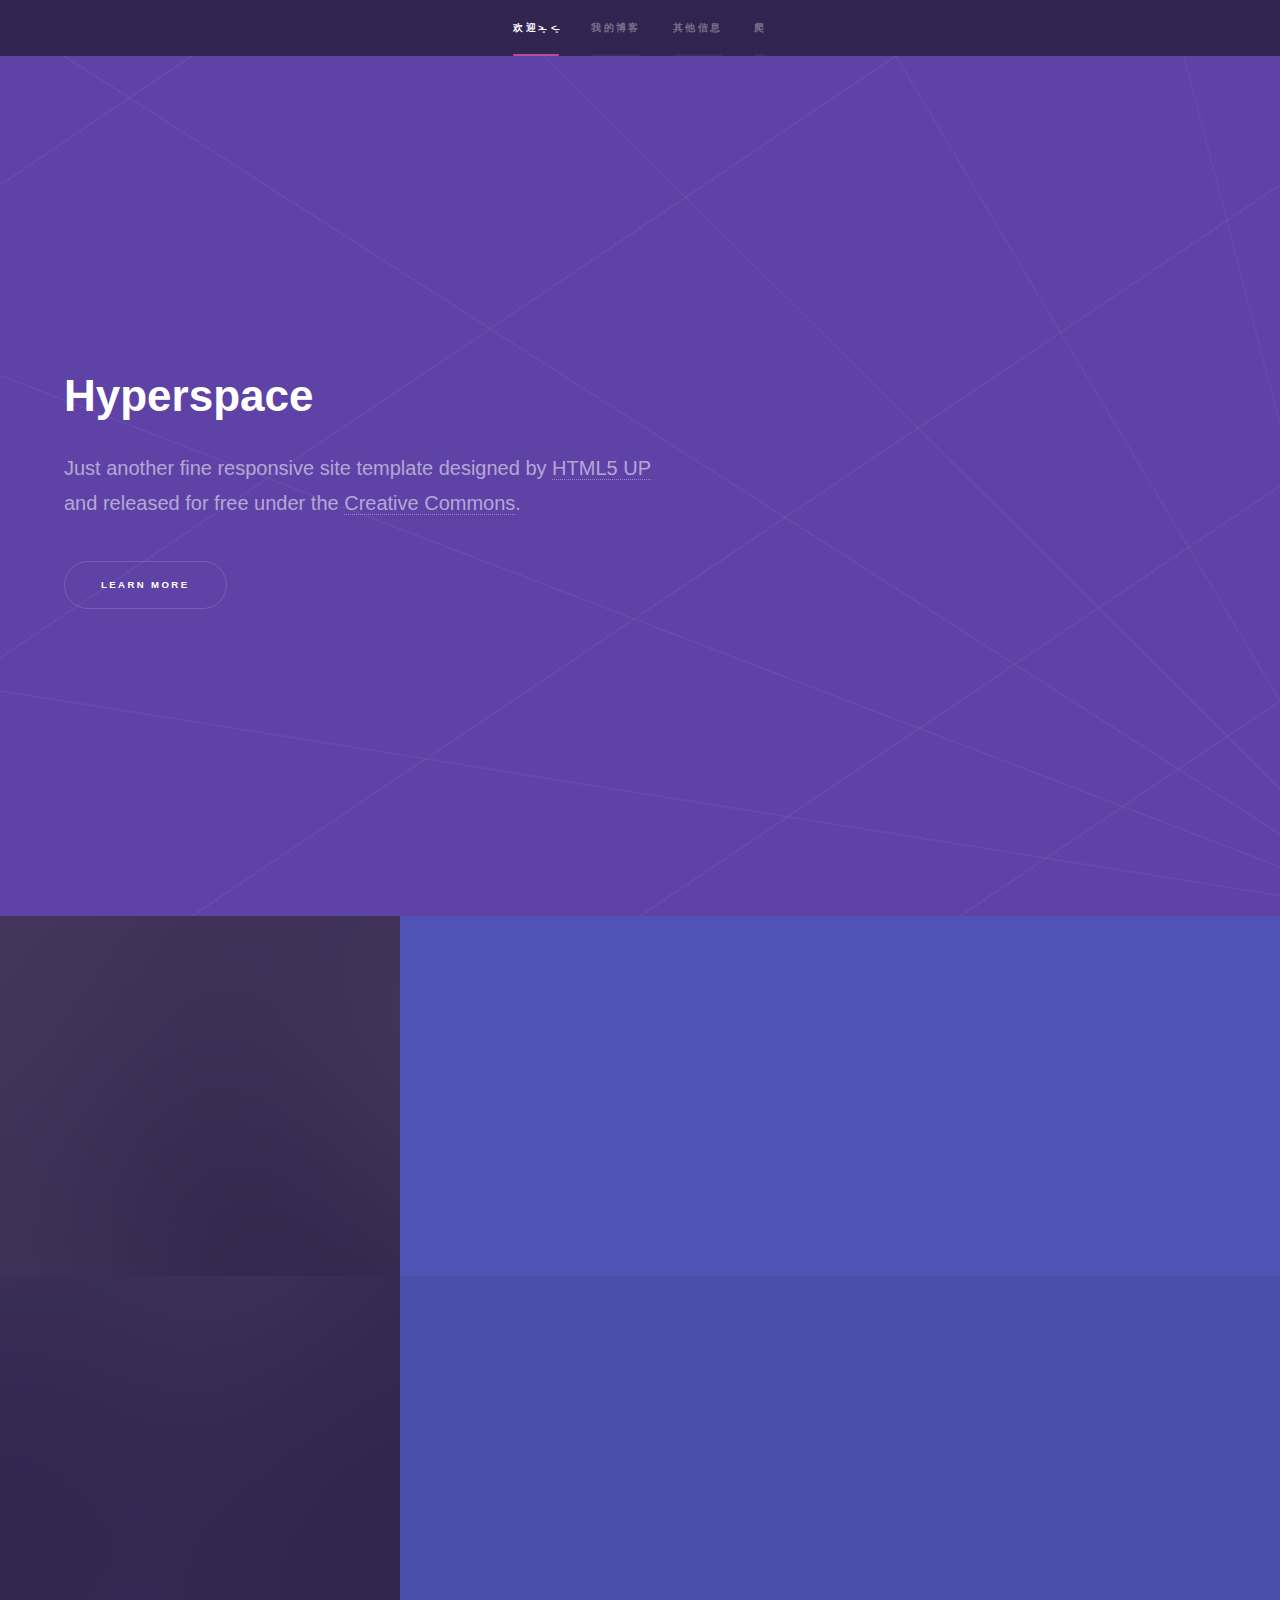
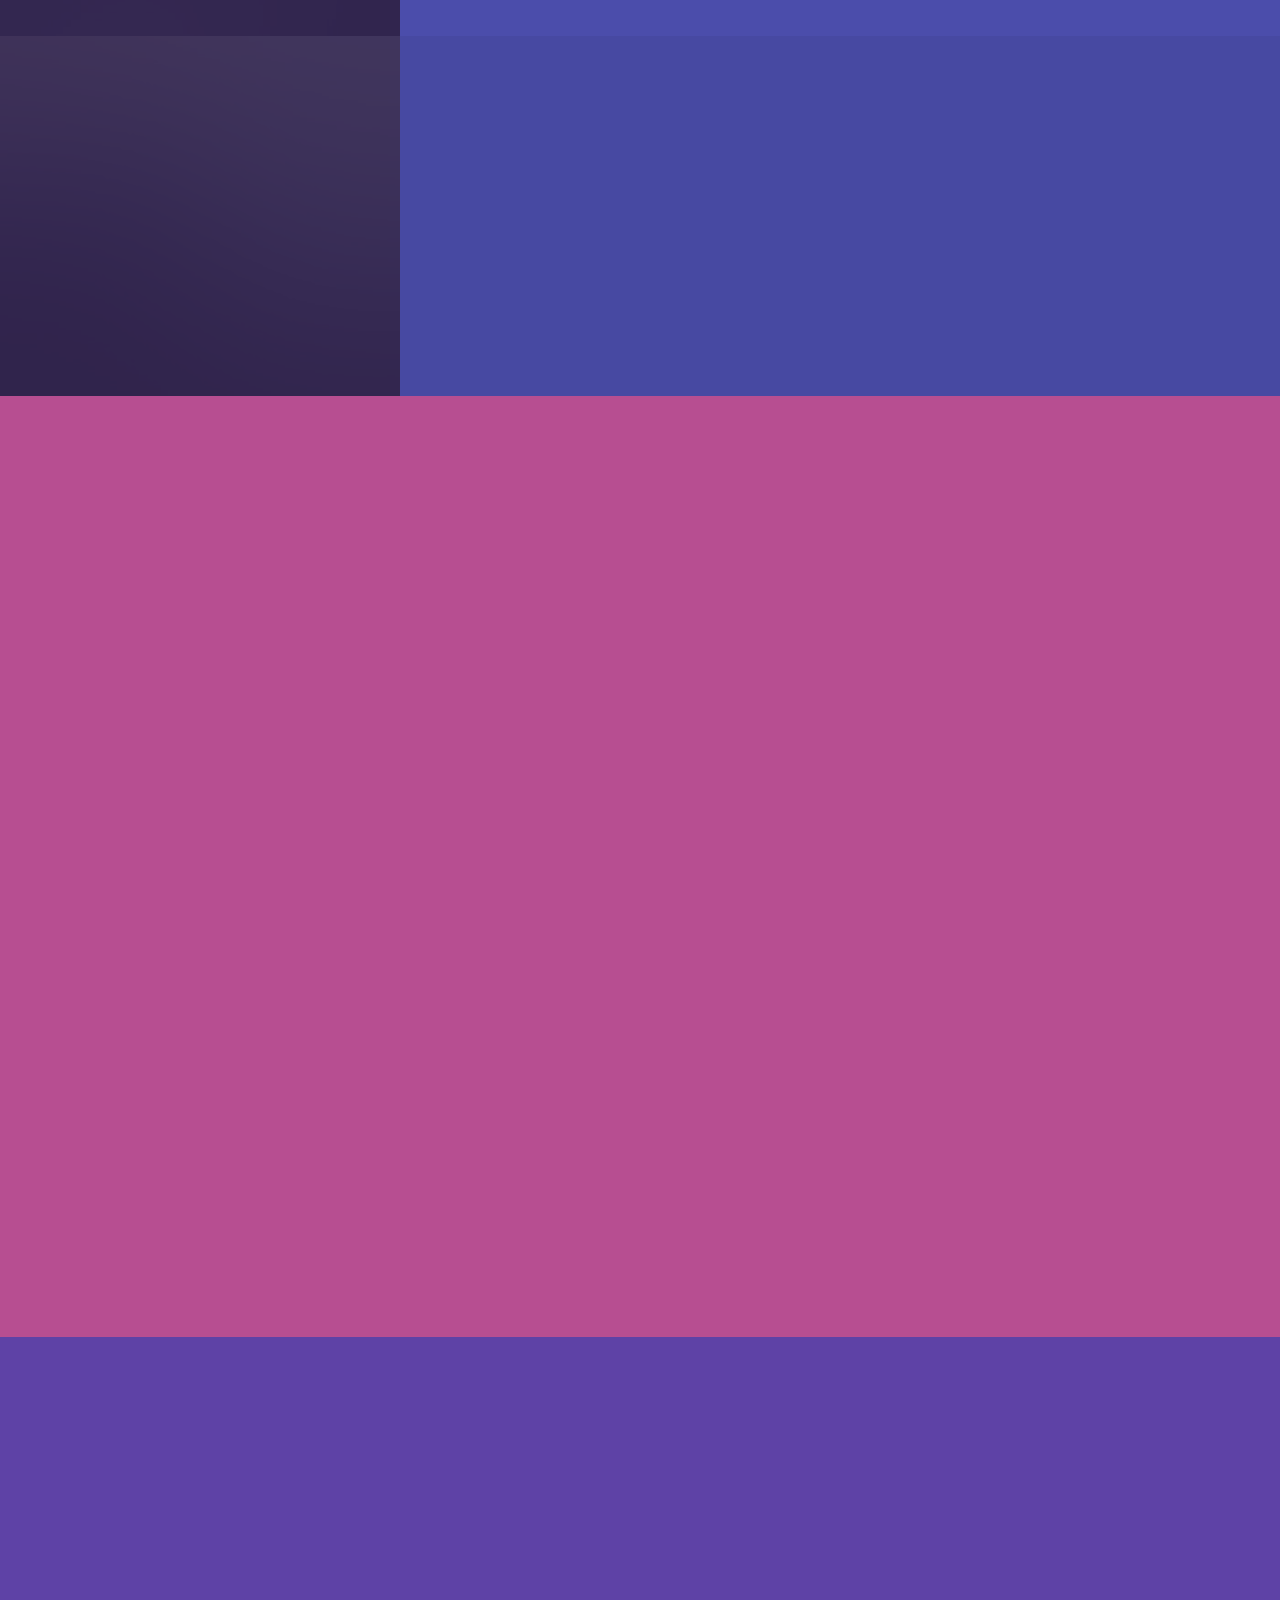
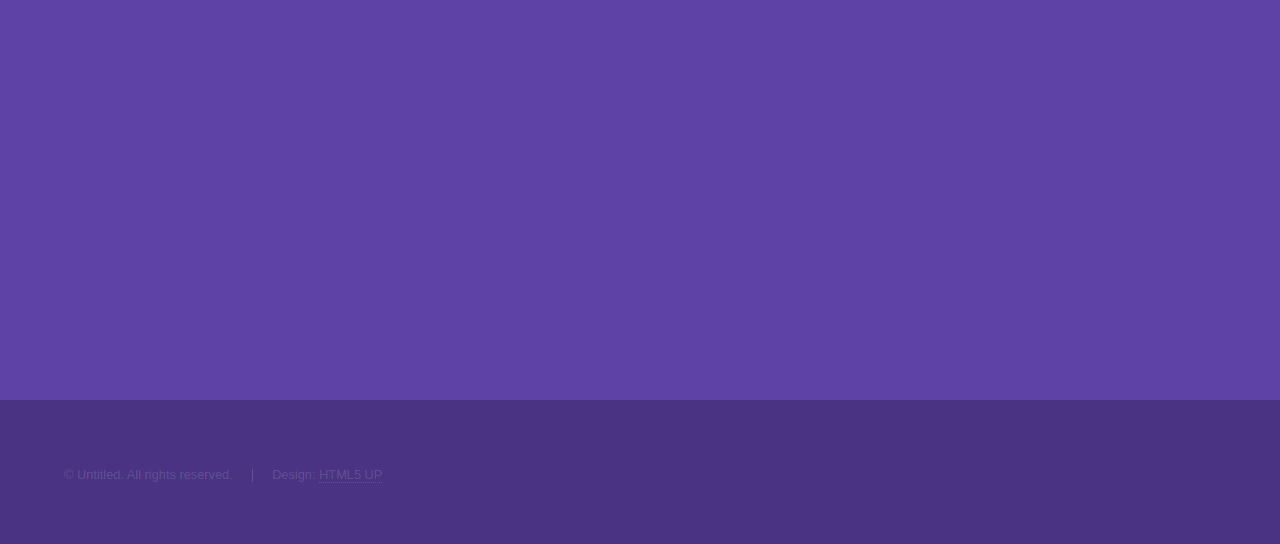
==== index.html @ 7cae716a "Update index.html" ====
<!DOCTYPE HTML>
<!--
	Hyperspace by HTML5 UP
	html5up.net | @ajlkn
	Free for personal and commercial use under the CCA 3.0 license (html5up.net/license)
-->
<html>
	<head>
		<title>Hyperspace by HTML5 UP</title>
		<meta charset="utf-8" />
		<meta name="viewport" content="width=device-width, initial-scale=1, user-scalable=no" />
		<link rel="stylesheet" href="assets/css/main.css" />
		<noscript><link rel="stylesheet" href="assets/css/noscript.css" /></noscript>
	</head>
	<body class="is-preload">

		<!-- Sidebar -->
			<section id="sidebar">
				<div class="inner">
					<nav>
						<ul>
							<li><a href="#intro">欢迎˃̶͈ ˂̶͈ </a></li>
							<li><a href="#one">我的博客</a></li>
							<li><a href="#two">其他信息</a></li>
							<li><a href="#three">爬</a></li>
						</ul>
					</nav>
				</div>
			</section>

		<!-- Wrapper -->
			<div id="wrapper">

				<!-- Intro -->
					<section id="intro" class="wrapper style1 fullscreen fade-up">
						<div class="inner">
							<h1>Hyperspace</h1>
							<p>Just another fine responsive site template designed by <a href="http://html5up.net">HTML5 UP</a><br />
							and released for free under the <a href="http://html5up.net/license">Creative Commons</a>.</p>
							<ul class="actions">
								<li><a href="#one" class="button scrolly">Learn more</a></li>
							</ul>
						</div>
					</section>

				<!-- One -->
					<section id="one" class="wrapper style2 spotlights">
						<section>
							<a href="#" class="image"><img src="images/pic01.jpg" alt="" data-position="center center" /></a>
							<div class="content">
								<div class="inner">
									<h2>Sed ipsum dolor</h2>
									<p>Phasellus convallis elit id ullamcorper pulvinar. Duis aliquam turpis mauris, eu ultricies erat malesuada quis. Aliquam dapibus.</p>
									<ul class="actions">
										<li><a href="generic.html" class="button">Learn more</a></li>
									</ul>
								</div>
							</div>
						</section>
						<section>
							<a href="#" class="image"><img src="images/pic02.jpg" alt="" data-position="top center" /></a>
							<div class="content">
								<div class="inner">
									<h2>Feugiat consequat</h2>
									<p>Phasellus convallis elit id ullamcorper pulvinar. Duis aliquam turpis mauris, eu ultricies erat malesuada quis. Aliquam dapibus.</p>
									<ul class="actions">
										<li><a href="generic.html" class="button">Learn more</a></li>
									</ul>
								</div>
							</div>
						</section>
						<section>
							<a href="#" class="image"><img src="images/pic03.jpg" alt="" data-position="25% 25%" /></a>
							<div class="content">
								<div class="inner">
									<h2>Ultricies aliquam</h2>
									<p>Phasellus convallis elit id ullamcorper pulvinar. Duis aliquam turpis mauris, eu ultricies erat malesuada quis. Aliquam dapibus.</p>
									<ul class="actions">
										<li><a href="generic.html" class="button">Learn more</a></li>
									</ul>
								</div>
							</div>
						</section>
					</section>

				<!-- Two -->
					<section id="two" class="wrapper style3 fade-up">
						<div class="inner">
							<h2>What we do</h2>
							<p>Phasellus convallis elit id ullamcorper pulvinar. Duis aliquam turpis mauris, eu ultricies erat malesuada quis. Aliquam dapibus, lacus eget hendrerit bibendum, urna est aliquam sem, sit amet imperdiet est velit quis lorem.</p>
							<div class="features">
								<section>
									<span class="icon solid major fa-code"></span>
									<h3>Lorem ipsum amet</h3>
									<p>Phasellus convallis elit id ullam corper amet et pulvinar. Duis aliquam turpis mauris, sed ultricies erat dapibus.</p>
								</section>
								<section>
									<span class="icon solid major fa-lock"></span>
									<h3>Aliquam sed nullam</h3>
									<p>Phasellus convallis elit id ullam corper amet et pulvinar. Duis aliquam turpis mauris, sed ultricies erat dapibus.</p>
								</section>
								<section>
									<span class="icon solid major fa-cog"></span>
									<h3>Sed erat ullam corper</h3>
									<p>Phasellus convallis elit id ullam corper amet et pulvinar. Duis aliquam turpis mauris, sed ultricies erat dapibus.</p>
								</section>
								<section>
									<span class="icon solid major fa-desktop"></span>
									<h3>Veroeros quis lorem</h3>
									<p>Phasellus convallis elit id ullam corper amet et pulvinar. Duis aliquam turpis mauris, sed ultricies erat dapibus.</p>
								</section>
								<section>
									<span class="icon solid major fa-link"></span>
									<h3>Urna quis bibendum</h3>
									<p>Phasellus convallis elit id ullam corper amet et pulvinar. Duis aliquam turpis mauris, sed ultricies erat dapibus.</p>
								</section>
								<section>
									<span class="icon major fa-gem"></span>
									<h3>Aliquam urna dapibus</h3>
									<p>Phasellus convallis elit id ullam corper amet et pulvinar. Duis aliquam turpis mauris, sed ultricies erat dapibus.</p>
								</section>
							</div>
							<ul class="actions">
								<li><a href="generic.html" class="button">Learn more</a></li>
							</ul>
						</div>
					</section>

				<!-- Three -->
					<section id="three" class="wrapper style1 fade-up">
						<div class="inner">
							<h2>Get in touch</h2>
							<p>Phasellus convallis elit id ullamcorper pulvinar. Duis aliquam turpis mauris, eu ultricies erat malesuada quis. Aliquam dapibus, lacus eget hendrerit bibendum, urna est aliquam sem, sit amet imperdiet est velit quis lorem.</p>
							<div class="split style1">
								<section>
									<form method="post" action="#">
										<div class="fields">
											<div class="field half">
												<label for="name">Name</label>
												<input type="text" name="name" id="name" />
											</div>
											<div class="field half">
												<label for="email">Email</label>
												<input type="text" name="email" id="email" />
											</div>
											<div class="field">
												<label for="message">Message</label>
												<textarea name="message" id="message" rows="5"></textarea>
											</div>
										</div>
										<ul class="actions">
											<li><a href="" class="button submit">Send Message</a></li>
										</ul>
									</form>
								</section>
								<section>
									<ul class="contact">
										<li>
											<h3>Address</h3>
											<span>12345 Somewhere Road #654<br />
											Nashville, TN 00000-0000<br />
											USA</span>
										</li>
										<li>
											<h3>Email</h3>
											<a href="#">user@untitled.tld</a>
										</li>
										<li>
											<h3>Phone</h3>
											<span>(000) 000-0000</span>
										</li>
										<li>
											<h3>Social</h3>
											<ul class="icons">
												<li><a href="#" class="icon brands fa-twitter"><span class="label">Twitter</span></a></li>
												<li><a href="#" class="icon brands fa-facebook-f"><span class="label">Facebook</span></a></li>
												<li><a href="#" class="icon brands fa-github"><span class="label">GitHub</span></a></li>
												<li><a href="#" class="icon brands fa-instagram"><span class="label">Instagram</span></a></li>
												<li><a href="#" class="icon brands fa-linkedin-in"><span class="label">LinkedIn</span></a></li>
											</ul>
										</li>
									</ul>
								</section>
							</div>
						</div>
					</section>

			</div>

		<!-- Footer -->
			<footer id="footer" class="wrapper style1-alt">
				<div class="inner">
					<ul class="menu">
						<li>&copy; Untitled. All rights reserved.</li><li>Design: <a href="http://html5up.net">HTML5 UP</a></li>
					</ul>
				</div>
			</footer>

		<!-- Scripts -->
			<script src="assets/js/jquery.min.js"></script>
			<script src="assets/js/jquery.scrollex.min.js"></script>
			<script src="assets/js/jquery.scrolly.min.js"></script>
			<script src="assets/js/browser.min.js"></script>
			<script src="assets/js/breakpoints.min.js"></script>
			<script src="assets/js/util.js"></script>
			<script src="assets/js/main.js"></script>

	</body>
</html>
---- assets/css/main.css ----
@import url(fontawesome-all.min.css);

/*
	Hyperspace by HTML5 UP
	html5up.net | @ajlkn
	Free for personal and commercial use under the CCA 3.0 license (html5up.net/license)
*/

html, body, div, span, applet, object,
iframe, h1, h2, h3, h4, h5, h6, p, blockquote,
pre, a, abbr, acronym, address, big, cite,
code, del, dfn, em, img, ins, kbd, q, s, samp,
small, strike, strong, sub, sup, tt, var, b,
u, i, center, dl, dt, dd, ol, ul, li, fieldset,
form, label, legend, table, caption, tbody,
tfoot, thead, tr, th, td, article, aside,
canvas, details, embed, figure, figcaption,
footer, header, hgroup, menu, nav, output, ruby,
section, summary, time, mark, audio, video {
	margin: 0;
	padding: 0;
	border: 0;
	font-size: 100%;
	font: inherit;
	vertical-align: baseline;}

article, aside, details, figcaption, figure,
footer, header, hgroup, menu, nav, section {
	display: block;}

body {
	line-height: 1;
}

ol, ul {
	list-style: none;
}

blockquote, q {
	quotes: none;
}

	blockquote:before, blockquote:after, q:before, q:after {
		content: '';
		content: none;
	}

table {
	border-collapse: collapse;
	border-spacing: 0;
}

body {
	-webkit-text-size-adjust: none;
}

mark {
	background-color: transparent;
	color: inherit;
}

input::-moz-focus-inner {
	border: 0;
	padding: 0;
}

input, select, textarea {
	-moz-appearance: none;
	-webkit-appearance: none;
	-ms-appearance: none;
	appearance: none;
}

/* Basic */

	@-ms-viewport {
		width: device-width;
	}

	body {
		-ms-overflow-style: scrollbar;
	}

	@media screen and (max-width: 480px) {

		html, body {
			min-width: 320px;
		}

	}

	html {
		box-sizing: border-box;
	}

	*, *:before, *:after {
		box-sizing: inherit;
	}

	body {
		background: #312450;
	}

		body.is-preload *, body.is-preload *:before, body.is-preload *:after {
			-moz-animation: none !important;
			-webkit-animation: none !important;
			-ms-animation: none !important;
			animation: none !important;
			-moz-transition: none !important;
			-webkit-transition: none !important;
			-ms-transition: none !important;
			transition: none !important;
		}

/* Type */

	body, input, select, textarea {
		color: rgba(255, 255, 255, 0.55);
		font-family: Arial, Helvetica, sans-serif;
		font-size: 16.5pt;
		font-weight: normal;
		line-height: 1.75;
	}

		@media screen and (max-width: 1680px) {

			body, input, select, textarea {
				font-size: 13pt;
			}

		}

		@media screen and (max-width: 1280px) {

			body, input, select, textarea {
				font-size: 12pt;
			}

		}

		@media screen and (max-width: 360px) {

			body, input, select, textarea {
				font-size: 11pt;
			}

		}

	a {
		-moz-transition: color 0.2s ease, border-bottom-color 0.2s ease;
		-webkit-transition: color 0.2s ease, border-bottom-color 0.2s ease;
		-ms-transition: color 0.2s ease, border-bottom-color 0.2s ease;
		transition: color 0.2s ease, border-bottom-color 0.2s ease;
		border-bottom: dotted 1px rgba(255, 255, 255, 0.35);
		color: inherit;
		text-decoration: none;
	}

		a:hover {
			border-bottom-color: transparent;
			color: #ffffff;
		}

	strong, b {
		color: #ffffff;
		font-weight: bold;
	}

	em, i {
		font-style: italic;
	}

	p {
		margin: 0 0 2em 0;
	}

	h1, h2, h3, h4, h5, h6 {
		color: #ffffff;
		font-weight: bold;
		line-height: 1.5;
		margin: 0 0 0.5em 0;
	}

		h1 a, h2 a, h3 a, h4 a, h5 a, h6 a {
			color: inherit;
			text-decoration: none;
		}

	h1 {
		font-size: 2.75em;
	}

		h1.major {
			margin: 0 0 1.3em 0;
			position: relative;
			padding-bottom: 0.35em;
		}

			h1.major:after {
				background-image: -moz-linear-gradient(to right, #5e42a6, #b74e91);
				background-image: -webkit-linear-gradient(to right, #5e42a6, #b74e91);
				background-image: -ms-linear-gradient(to right, #5e42a6, #b74e91);
				background-image: linear-gradient(to right, #5e42a6, #b74e91);
				-moz-transition: max-width 0.2s ease;
				-webkit-transition: max-width 0.2s ease;
				-ms-transition: max-width 0.2s ease;
				transition: max-width 0.2s ease;
				border-radius: 0.2em;
				bottom: 0;
				content: '';
				height: 0.05em;
				position: absolute;
				right: 0;
				width: 100%;
			}

	h2 {
		font-size: 1.75em;
	}

	h3 {
		font-size: 1.1em;
	}

	h4 {
		font-size: 1em;
	}

	h5 {
		font-size: 0.8em;
	}

	h6 {
		font-size: 0.6em;
	}

	@media screen and (max-width: 736px) {

		h1 {
			font-size: 2em;
		}

		h2 {
			font-size: 1.25em;
		}

		h3 {
			font-size: 1em;
		}

		h4 {
			font-size: 0.8em;
		}

		h5 {
			font-size: 0.6em;
		}

		h6 {
			font-size: 0.6em;
		}

	}

	sub {
		font-size: 0.8em;
		position: relative;
		top: 0.5em;
	}

	sup {
		font-size: 0.8em;
		position: relative;
		top: -0.5em;
	}

	blockquote {
		border-left: solid 4px rgba(255, 255, 255, 0.15);
		font-style: italic;
		margin: 0 0 2em 0;
		padding: 0.5em 0 0.5em 2em;
	}

	code {
		background: rgba(255, 255, 255, 0.05);
		border-radius: 0.25em;
		border: solid 1px rgba(255, 255, 255, 0.15);
		font-family: "Courier New", monospace;
		font-size: 0.9em;
		margin: 0 0.25em;
		padding: 0.25em 0.65em;
	}

	pre {
		-webkit-overflow-scrolling: touch;
		font-family: "Courier New", monospace;
		font-size: 0.9em;
		margin: 0 0 2em 0;
	}

		pre code {
			display: block;
			line-height: 1.75em;
			padding: 1em 1.5em;
			overflow-x: auto;
		}

	hr {
		border: 0;
		border-bottom: solid 1px rgba(255, 255, 255, 0.15);
		margin: 2em 0;
	}

		hr.major {
			margin: 3em 0;
		}

	.align-left {
		text-align: left;
	}

	.align-center {
		text-align: center;
	}

	.align-right {
		text-align: right;
	}

/* Row */

	.row {
		display: flex;
		flex-wrap: wrap;
		box-sizing: border-box;
		align-items: stretch;
	}

		.row > * {
			box-sizing: border-box;
		}

		.row.gtr-uniform > * > :last-child {
			margin-bottom: 0;
		}

		.row.aln-left {
			justify-content: flex-start;
		}

		.row.aln-center {
			justify-content: center;
		}

		.row.aln-right {
			justify-content: flex-end;
		}

		.row.aln-top {
			align-items: flex-start;
		}

		.row.aln-middle {
			align-items: center;
		}

		.row.aln-bottom {
			align-items: flex-end;
		}

		.row > .imp {
			order: -1;
		}

		.row > .col-1 {
			width: 8.33333%;
		}

		.row > .off-1 {
			margin-left: 8.33333%;
		}

		.row > .col-2 {
			width: 16.66667%;
		}

		.row > .off-2 {
			margin-left: 16.66667%;
		}

		.row > .col-3 {
			width: 25%;
		}

		.row > .off-3 {
			margin-left: 25%;
		}

		.row > .col-4 {
			width: 33.33333%;
		}

		.row > .off-4 {
			margin-left: 33.33333%;
		}

		.row > .col-5 {
			width: 41.66667%;
		}

		.row > .off-5 {
			margin-left: 41.66667%;
		}

		.row > .col-6 {
			width: 50%;
		}

		.row > .off-6 {
			margin-left: 50%;
		}

		.row > .col-7 {
			width: 58.33333%;
		}

		.row > .off-7 {
			margin-left: 58.33333%;
		}

		.row > .col-8 {
			width: 66.66667%;
		}

		.row > .off-8 {
			margin-left: 66.66667%;
		}

		.row > .col-9 {
			width: 75%;
		}

		.row > .off-9 {
			margin-left: 75%;
		}

		.row > .col-10 {
			width: 83.33333%;
		}

		.row > .off-10 {
			margin-left: 83.33333%;
		}

		.row > .col-11 {
			width: 91.66667%;
		}

		.row > .off-11 {
			margin-left: 91.66667%;
		}

		.row > .col-12 {
			width: 100%;
		}

		.row > .off-12 {
			margin-left: 100%;
		}

		.row.gtr-0 {
			margin-top: 0;
			margin-left: 0em;
		}

			.row.gtr-0 > * {
				padding: 0 0 0 0em;
			}

			.row.gtr-0.gtr-uniform {
				margin-top: 0em;
			}

				.row.gtr-0.gtr-uniform > * {
					padding-top: 0em;
				}

		.row.gtr-25 {
			margin-top: 0;
			margin-left: -0.375em;
		}

			.row.gtr-25 > * {
				padding: 0 0 0 0.375em;
			}

			.row.gtr-25.gtr-uniform {
				margin-top: -0.375em;
			}

				.row.gtr-25.gtr-uniform > * {
					padding-top: 0.375em;
				}

		.row.gtr-50 {
			margin-top: 0;
			margin-left: -0.75em;
		}

			.row.gtr-50 > * {
				padding: 0 0 0 0.75em;
			}

			.row.gtr-50.gtr-uniform {
				margin-top: -0.75em;
			}

				.row.gtr-50.gtr-uniform > * {
					padding-top: 0.75em;
				}

		.row {
			margin-top: 0;
			margin-left: -1.5em;
		}

			.row > * {
				padding: 0 0 0 1.5em;
			}

			.row.gtr-uniform {
				margin-top: -1.5em;
			}

				.row.gtr-uniform > * {
					padding-top: 1.5em;
				}

		.row.gtr-150 {
			margin-top: 0;
			margin-left: -2.25em;
		}

			.row.gtr-150 > * {
				padding: 0 0 0 2.25em;
			}

			.row.gtr-150.gtr-uniform {
				margin-top: -2.25em;
			}

				.row.gtr-150.gtr-uniform > * {
					padding-top: 2.25em;
				}

		.row.gtr-200 {
			margin-top: 0;
			margin-left: -3em;
		}

			.row.gtr-200 > * {
				padding: 0 0 0 3em;
			}

			.row.gtr-200.gtr-uniform {
				margin-top: -3em;
			}

				.row.gtr-200.gtr-uniform > * {
					padding-top: 3em;
				}

		@media screen and (max-width: 1680px) {

			.row {
				display: flex;
				flex-wrap: wrap;
				box-sizing: border-box;
				align-items: stretch;
			}

				.row > * {
					box-sizing: border-box;
				}

				.row.gtr-uniform > * > :last-child {
					margin-bottom: 0;
				}

				.row.aln-left {
					justify-content: flex-start;
				}

				.row.aln-center {
					justify-content: center;
				}

				.row.aln-right {
					justify-content: flex-end;
				}

				.row.aln-top {
					align-items: flex-start;
				}

				.row.aln-middle {
					align-items: center;
				}

				.row.aln-bottom {
					align-items: flex-end;
				}

				.row > .imp-xlarge {
					order: -1;
				}

				.row > .col-1-xlarge {
					width: 8.33333%;
				}

				.row > .off-1-xlarge {
					margin-left: 8.33333%;
				}

				.row > .col-2-xlarge {
					width: 16.66667%;
				}

				.row > .off-2-xlarge {
					margin-left: 16.66667%;
				}

				.row > .col-3-xlarge {
					width: 25%;
				}

				.row > .off-3-xlarge {
					margin-left: 25%;
				}

				.row > .col-4-xlarge {
					width: 33.33333%;
				}

				.row > .off-4-xlarge {
					margin-left: 33.33333%;
				}

				.row > .col-5-xlarge {
					width: 41.66667%;
				}

				.row > .off-5-xlarge {
					margin-left: 41.66667%;
				}

				.row > .col-6-xlarge {
					width: 50%;
				}

				.row > .off-6-xlarge {
					margin-left: 50%;
				}

				.row > .col-7-xlarge {
					width: 58.33333%;
				}

				.row > .off-7-xlarge {
					margin-left: 58.33333%;
				}

				.row > .col-8-xlarge {
					width: 66.66667%;
				}

				.row > .off-8-xlarge {
					margin-left: 66.66667%;
				}

				.row > .col-9-xlarge {
					width: 75%;
				}

				.row > .off-9-xlarge {
					margin-left: 75%;
				}

				.row > .col-10-xlarge {
					width: 83.33333%;
				}

				.row > .off-10-xlarge {
					margin-left: 83.33333%;
				}

				.row > .col-11-xlarge {
					width: 91.66667%;
				}

				.row > .off-11-xlarge {
					margin-left: 91.66667%;
				}

				.row > .col-12-xlarge {
					width: 100%;
				}

				.row > .off-12-xlarge {
					margin-left: 100%;
				}

				.row.gtr-0 {
					margin-top: 0;
					margin-left: 0em;
				}

					.row.gtr-0 > * {
						padding: 0 0 0 0em;
					}

					.row.gtr-0.gtr-uniform {
						margin-top: 0em;
					}

						.row.gtr-0.gtr-uniform > * {
							padding-top: 0em;
						}

				.row.gtr-25 {
					margin-top: 0;
					margin-left: -0.375em;
				}

					.row.gtr-25 > * {
						padding: 0 0 0 0.375em;
					}

					.row.gtr-25.gtr-uniform {
						margin-top: -0.375em;
					}

						.row.gtr-25.gtr-uniform > * {
							padding-top: 0.375em;
						}

				.row.gtr-50 {
					margin-top: 0;
					margin-left: -0.75em;
				}

					.row.gtr-50 > * {
						padding: 0 0 0 0.75em;
					}

					.row.gtr-50.gtr-uniform {
						margin-top: -0.75em;
					}

						.row.gtr-50.gtr-uniform > * {
							padding-top: 0.75em;
						}

				.row {
					margin-top: 0;
					margin-left: -1.5em;
				}

					.row > * {
						padding: 0 0 0 1.5em;
					}

					.row.gtr-uniform {
						margin-top: -1.5em;
					}

						.row.gtr-uniform > * {
							padding-top: 1.5em;
						}

				.row.gtr-150 {
					margin-top: 0;
					margin-left: -2.25em;
				}

					.row.gtr-150 > * {
						padding: 0 0 0 2.25em;
					}

					.row.gtr-150.gtr-uniform {
						margin-top: -2.25em;
					}

						.row.gtr-150.gtr-uniform > * {
							padding-top: 2.25em;
						}

				.row.gtr-200 {
					margin-top: 0;
					margin-left: -3em;
				}

					.row.gtr-200 > * {
						padding: 0 0 0 3em;
					}

					.row.gtr-200.gtr-uniform {
						margin-top: -3em;
					}

						.row.gtr-200.gtr-uniform > * {
							padding-top: 3em;
						}

		}

		@media screen and (max-width: 1280px) {

			.row {
				display: flex;
				flex-wrap: wrap;
				box-sizing: border-box;
				align-items: stretch;
			}

				.row > * {
					box-sizing: border-box;
				}

				.row.gtr-uniform > * > :last-child {
					margin-bottom: 0;
				}

				.row.aln-left {
					justify-content: flex-start;
				}

				.row.aln-center {
					justify-content: center;
				}

				.row.aln-right {
					justify-content: flex-end;
				}

				.row.aln-top {
					align-items: flex-start;
				}

				.row.aln-middle {
					align-items: center;
				}

				.row.aln-bottom {
					align-items: flex-end;
				}

				.row > .imp-large {
					order: -1;
				}

				.row > .col-1-large {
					width: 8.33333%;
				}

				.row > .off-1-large {
					margin-left: 8.33333%;
				}

				.row > .col-2-large {
					width: 16.66667%;
				}

				.row > .off-2-large {
					margin-left: 16.66667%;
				}

				.row > .col-3-large {
					width: 25%;
				}

				.row > .off-3-large {
					margin-left: 25%;
				}

				.row > .col-4-large {
					width: 33.33333%;
				}

				.row > .off-4-large {
					margin-left: 33.33333%;
				}

				.row > .col-5-large {
					width: 41.66667%;
				}

				.row > .off-5-large {
					margin-left: 41.66667%;
				}

				.row > .col-6-large {
					width: 50%;
				}

				.row > .off-6-large {
					margin-left: 50%;
				}

				.row > .col-7-large {
					width: 58.33333%;
				}

				.row > .off-7-large {
					margin-left: 58.33333%;
				}

				.row > .col-8-large {
					width: 66.66667%;
				}

				.row > .off-8-large {
					margin-left: 66.66667%;
				}

				.row > .col-9-large {
					width: 75%;
				}

				.row > .off-9-large {
					margin-left: 75%;
				}

				.row > .col-10-large {
					width: 83.33333%;
				}

				.row > .off-10-large {
					margin-left: 83.33333%;
				}

				.row > .col-11-large {
					width: 91.66667%;
				}

				.row > .off-11-large {
					margin-left: 91.66667%;
				}

				.row > .col-12-large {
					width: 100%;
				}

				.row > .off-12-large {
					margin-left: 100%;
				}

				.row.gtr-0 {
					margin-top: 0;
					margin-left: 0em;
				}

					.row.gtr-0 > * {
						padding: 0 0 0 0em;
					}

					.row.gtr-0.gtr-uniform {
						margin-top: 0em;
					}

						.row.gtr-0.gtr-uniform > * {
							padding-top: 0em;
						}

				.row.gtr-25 {
					margin-top: 0;
					margin-left: -0.375em;
				}

					.row.gtr-25 > * {
						padding: 0 0 0 0.375em;
					}

					.row.gtr-25.gtr-uniform {
						margin-top: -0.375em;
					}

						.row.gtr-25.gtr-uniform > * {
							padding-top: 0.375em;
						}

				.row.gtr-50 {
					margin-top: 0;
					margin-left: -0.75em;
				}

					.row.gtr-50 > * {
						padding: 0 0 0 0.75em;
					}

					.row.gtr-50.gtr-uniform {
						margin-top: -0.75em;
					}

						.row.gtr-50.gtr-uniform > * {
							padding-top: 0.75em;
						}

				.row {
					margin-top: 0;
					margin-left: -1.5em;
				}

					.row > * {
						padding: 0 0 0 1.5em;
					}

					.row.gtr-uniform {
						margin-top: -1.5em;
					}

						.row.gtr-uniform > * {
							padding-top: 1.5em;
						}

				.row.gtr-150 {
					margin-top: 0;
					margin-left: -2.25em;
				}

					.row.gtr-150 > * {
						padding: 0 0 0 2.25em;
					}

					.row.gtr-150.gtr-uniform {
						margin-top: -2.25em;
					}

						.row.gtr-150.gtr-uniform > * {
							padding-top: 2.25em;
						}

				.row.gtr-200 {
					margin-top: 0;
					margin-left: -3em;
				}

					.row.gtr-200 > * {
						padding: 0 0 0 3em;
					}

					.row.gtr-200.gtr-uniform {
						margin-top: -3em;
					}

						.row.gtr-200.gtr-uniform > * {
							padding-top: 3em;
						}

		}

		@media screen and (max-width: 980px) {

			.row {
				display: flex;
				flex-wrap: wrap;
				box-sizing: border-box;
				align-items: stretch;
			}

				.row > * {
					box-sizing: border-box;
				}

				.row.gtr-uniform > * > :last-child {
					margin-bottom: 0;
				}

				.row.aln-left {
					justify-content: flex-start;
				}

				.row.aln-center {
					justify-content: center;
				}

				.row.aln-right {
					justify-content: flex-end;
				}

				.row.aln-top {
					align-items: flex-start;
				}

				.row.aln-middle {
					align-items: center;
				}

				.row.aln-bottom {
					align-items: flex-end;
				}

				.row > .imp-medium {
					order: -1;
				}

				.row > .col-1-medium {
					width: 8.33333%;
				}

				.row > .off-1-medium {
					margin-left: 8.33333%;
				}

				.row > .col-2-medium {
					width: 16.66667%;
				}

				.row > .off-2-medium {
					margin-left: 16.66667%;
				}

				.row > .col-3-medium {
					width: 25%;
				}

				.row > .off-3-medium {
					margin-left: 25%;
				}

				.row > .col-4-medium {
					width: 33.33333%;
				}

				.row > .off-4-medium {
					margin-left: 33.33333%;
				}

				.row > .col-5-medium {
					width: 41.66667%;
				}

				.row > .off-5-medium {
					margin-left: 41.66667%;
				}

				.row > .col-6-medium {
					width: 50%;
				}

				.row > .off-6-medium {
					margin-left: 50%;
				}

				.row > .col-7-medium {
					width: 58.33333%;
				}

				.row > .off-7-medium {
					margin-left: 58.33333%;
				}

				.row > .col-8-medium {
					width: 66.66667%;
				}

				.row > .off-8-medium {
					margin-left: 66.66667%;
				}

				.row > .col-9-medium {
					width: 75%;
				}

				.row > .off-9-medium {
					margin-left: 75%;
				}

				.row > .col-10-medium {
					width: 83.33333%;
				}

				.row > .off-10-medium {
					margin-left: 83.33333%;
				}

				.row > .col-11-medium {
					width: 91.66667%;
				}

				.row > .off-11-medium {
					margin-left: 91.66667%;
				}

				.row > .col-12-medium {
					width: 100%;
				}

				.row > .off-12-medium {
					margin-left: 100%;
				}

				.row.gtr-0 {
					margin-top: 0;
					margin-left: 0em;
				}

					.row.gtr-0 > * {
						padding: 0 0 0 0em;
					}

					.row.gtr-0.gtr-uniform {
						margin-top: 0em;
					}

						.row.gtr-0.gtr-uniform > * {
							padding-top: 0em;
						}

				.row.gtr-25 {
					margin-top: 0;
					margin-left: -0.375em;
				}

					.row.gtr-25 > * {
						padding: 0 0 0 0.375em;
					}

					.row.gtr-25.gtr-uniform {
						margin-top: -0.375em;
					}

						.row.gtr-25.gtr-uniform > * {
							padding-top: 0.375em;
						}

				.row.gtr-50 {
					margin-top: 0;
					margin-left: -0.75em;
				}

					.row.gtr-50 > * {
						padding: 0 0 0 0.75em;
					}

					.row.gtr-50.gtr-uniform {
						margin-top: -0.75em;
					}

						.row.gtr-50.gtr-uniform > * {
							padding-top: 0.75em;
						}

				.row {
					margin-top: 0;
					margin-left: -1.5em;
				}

					.row > * {
						padding: 0 0 0 1.5em;
					}

					.row.gtr-uniform {
						margin-top: -1.5em;
					}

						.row.gtr-uniform > * {
							padding-top: 1.5em;
						}

				.row.gtr-150 {
					margin-top: 0;
					margin-left: -2.25em;
				}

					.row.gtr-150 > * {
						padding: 0 0 0 2.25em;
					}

					.row.gtr-150.gtr-uniform {
						margin-top: -2.25em;
					}

						.row.gtr-150.gtr-uniform > * {
							padding-top: 2.25em;
						}

				.row.gtr-200 {
					margin-top: 0;
					margin-left: -3em;
				}

					.row.gtr-200 > * {
						padding: 0 0 0 3em;
					}

					.row.gtr-200.gtr-uniform {
						margin-top: -3em;
					}

						.row.gtr-200.gtr-uniform > * {
							padding-top: 3em;
						}

		}

		@media screen and (max-width: 736px) {

			.row {
				display: flex;
				flex-wrap: wrap;
				box-sizing: border-box;
				align-items: stretch;
			}

				.row > * {
					box-sizing: border-box;
				}

				.row.gtr-uniform > * > :last-child {
					margin-bottom: 0;
				}

				.row.aln-left {
					justify-content: flex-start;
				}

				.row.aln-center {
					justify-content: center;
				}

				.row.aln-right {
					justify-content: flex-end;
				}

				.row.aln-top {
					align-items: flex-start;
				}

				.row.aln-middle {
					align-items: center;
				}

				.row.aln-bottom {
					align-items: flex-end;
				}

				.row > .imp-small {
					order: -1;
				}

				.row > .col-1-small {
					width: 8.33333%;
				}

				.row > .off-1-small {
					margin-left: 8.33333%;
				}

				.row > .col-2-small {
					width: 16.66667%;
				}

				.row > .off-2-small {
					margin-left: 16.66667%;
				}

				.row > .col-3-small {
					width: 25%;
				}

				.row > .off-3-small {
					margin-left: 25%;
				}

				.row > .col-4-small {
					width: 33.33333%;
				}

				.row > .off-4-small {
					margin-left: 33.33333%;
				}

				.row > .col-5-small {
					width: 41.66667%;
				}

				.row > .off-5-small {
					margin-left: 41.66667%;
				}

				.row > .col-6-small {
					width: 50%;
				}

				.row > .off-6-small {
					margin-left: 50%;
				}

				.row > .col-7-small {
					width: 58.33333%;
				}

				.row > .off-7-small {
					margin-left: 58.33333%;
				}

				.row > .col-8-small {
					width: 66.66667%;
				}

				.row > .off-8-small {
					margin-left: 66.66667%;
				}

				.row > .col-9-small {
					width: 75%;
				}

				.row > .off-9-small {
					margin-left: 75%;
				}

				.row > .col-10-small {
					width: 83.33333%;
				}

				.row > .off-10-small {
					margin-left: 83.33333%;
				}

				.row > .col-11-small {
					width: 91.66667%;
				}

				.row > .off-11-small {
					margin-left: 91.66667%;
				}

				.row > .col-12-small {
					width: 100%;
				}

				.row > .off-12-small {
					margin-left: 100%;
				}

				.row.gtr-0 {
					margin-top: 0;
					margin-left: 0em;
				}

					.row.gtr-0 > * {
						padding: 0 0 0 0em;
					}

					.row.gtr-0.gtr-uniform {
						margin-top: 0em;
					}

						.row.gtr-0.gtr-uniform > * {
							padding-top: 0em;
						}

				.row.gtr-25 {
					margin-top: 0;
					margin-left: -0.375em;
				}

					.row.gtr-25 > * {
						padding: 0 0 0 0.375em;
					}

					.row.gtr-25.gtr-uniform {
						margin-top: -0.375em;
					}

						.row.gtr-25.gtr-uniform > * {
							padding-top: 0.375em;
						}

				.row.gtr-50 {
					margin-top: 0;
					margin-left: -0.75em;
				}

					.row.gtr-50 > * {
						padding: 0 0 0 0.75em;
					}

					.row.gtr-50.gtr-uniform {
						margin-top: -0.75em;
					}

						.row.gtr-50.gtr-uniform > * {
							padding-top: 0.75em;
						}

				.row {
					margin-top: 0;
					margin-left: -1.5em;
				}

					.row > * {
						padding: 0 0 0 1.5em;
					}

					.row.gtr-uniform {
						margin-top: -1.5em;
					}

						.row.gtr-uniform > * {
							padding-top: 1.5em;
						}

				.row.gtr-150 {
					margin-top: 0;
					margin-left: -2.25em;
				}

					.row.gtr-150 > * {
						padding: 0 0 0 2.25em;
					}

					.row.gtr-150.gtr-uniform {
						margin-top: -2.25em;
					}

						.row.gtr-150.gtr-uniform > * {
							padding-top: 2.25em;
						}

				.row.gtr-200 {
					margin-top: 0;
					margin-left: -3em;
				}

					.row.gtr-200 > * {
						padding: 0 0 0 3em;
					}

					.row.gtr-200.gtr-uniform {
						margin-top: -3em;
					}

						.row.gtr-200.gtr-uniform > * {
							padding-top: 3em;
						}

		}

		@media screen and (max-width: 480px) {

			.row {
				display: flex;
				flex-wrap: wrap;
				box-sizing: border-box;
				align-items: stretch;
			}

				.row > * {
					box-sizing: border-box;
				}

				.row.gtr-uniform > * > :last-child {
					margin-bottom: 0;
				}

				.row.aln-left {
					justify-content: flex-start;
				}

				.row.aln-center {
					justify-content: center;
				}

				.row.aln-right {
					justify-content: flex-end;
				}

				.row.aln-top {
					align-items: flex-start;
				}

				.row.aln-middle {
					align-items: center;
				}

				.row.aln-bottom {
					align-items: flex-end;
				}

				.row > .imp-xsmall {
					order: -1;
				}

				.row > .col-1-xsmall {
					width: 8.33333%;
				}

				.row > .off-1-xsmall {
					margin-left: 8.33333%;
				}

				.row > .col-2-xsmall {
					width: 16.66667%;
				}

				.row > .off-2-xsmall {
					margin-left: 16.66667%;
				}

				.row > .col-3-xsmall {
					width: 25%;
				}

				.row > .off-3-xsmall {
					margin-left: 25%;
				}

				.row > .col-4-xsmall {
					width: 33.33333%;
				}

				.row > .off-4-xsmall {
					margin-left: 33.33333%;
				}

				.row > .col-5-xsmall {
					width: 41.66667%;
				}

				.row > .off-5-xsmall {
					margin-left: 41.66667%;
				}

				.row > .col-6-xsmall {
					width: 50%;
				}

				.row > .off-6-xsmall {
					margin-left: 50%;
				}

				.row > .col-7-xsmall {
					width: 58.33333%;
				}

				.row > .off-7-xsmall {
					margin-left: 58.33333%;
				}

				.row > .col-8-xsmall {
					width: 66.66667%;
				}

				.row > .off-8-xsmall {
					margin-left: 66.66667%;
				}

				.row > .col-9-xsmall {
					width: 75%;
				}

				.row > .off-9-xsmall {
					margin-left: 75%;
				}

				.row > .col-10-xsmall {
					width: 83.33333%;
				}

				.row > .off-10-xsmall {
					margin-left: 83.33333%;
				}

				.row > .col-11-xsmall {
					width: 91.66667%;
				}

				.row > .off-11-xsmall {
					margin-left: 91.66667%;
				}

				.row > .col-12-xsmall {
					width: 100%;
				}

				.row > .off-12-xsmall {
					margin-left: 100%;
				}

				.row.gtr-0 {
					margin-top: 0;
					margin-left: 0em;
				}

					.row.gtr-0 > * {
						padding: 0 0 0 0em;
					}

					.row.gtr-0.gtr-uniform {
						margin-top: 0em;
					}

						.row.gtr-0.gtr-uniform > * {
							padding-top: 0em;
						}

				.row.gtr-25 {
					margin-top: 0;
					margin-left: -0.375em;
				}

					.row.gtr-25 > * {
						padding: 0 0 0 0.375em;
					}

					.row.gtr-25.gtr-uniform {
						margin-top: -0.375em;
					}

						.row.gtr-25.gtr-uniform > * {
							padding-top: 0.375em;
						}

				.row.gtr-50 {
					margin-top: 0;
					margin-left: -0.75em;
				}

					.row.gtr-50 > * {
						padding: 0 0 0 0.75em;
					}

					.row.gtr-50.gtr-uniform {
						margin-top: -0.75em;
					}

						.row.gtr-50.gtr-uniform > * {
							padding-top: 0.75em;
						}

				.row {
					margin-top: 0;
					margin-left: -1.5em;
				}

					.row > * {
						padding: 0 0 0 1.5em;
					}

					.row.gtr-uniform {
						margin-top: -1.5em;
					}

						.row.gtr-uniform > * {
							padding-top: 1.5em;
						}

				.row.gtr-150 {
					margin-top: 0;
					margin-left: -2.25em;
				}

					.row.gtr-150 > * {
						padding: 0 0 0 2.25em;
					}

					.row.gtr-150.gtr-uniform {
						margin-top: -2.25em;
					}

						.row.gtr-150.gtr-uniform > * {
							padding-top: 2.25em;
						}

				.row.gtr-200 {
					margin-top: 0;
					margin-left: -3em;
				}

					.row.gtr-200 > * {
						padding: 0 0 0 3em;
					}

					.row.gtr-200.gtr-uniform {
						margin-top: -3em;
					}

						.row.gtr-200.gtr-uniform > * {
							padding-top: 3em;
						}

		}

/* Box */

	.box {
		border-radius: 0.25em;
		border: solid 1px rgba(255, 255, 255, 0.15);
		margin-bottom: 2em;
		padding: 1.5em;
	}

		.box > :last-child,
		.box > :last-child > :last-child,
		.box > :last-child > :last-child > :last-child {
			margin-bottom: 0;
		}

		.box.alt {
			border: 0;
			border-radius: 0;
			padding: 0;
		}

/* Button */

	input[type="submit"],
	input[type="reset"],
	input[type="button"],
	button,
	.button {
		-moz-appearance: none;
		-webkit-appearance: none;
		-ms-appearance: none;
		appearance: none;
		-moz-transition: border-color 0.2s ease;
		-webkit-transition: border-color 0.2s ease;
		-ms-transition: border-color 0.2s ease;
		transition: border-color 0.2s ease;
		background-color: transparent;
		border: solid 1px !important;
		border-color: rgba(255, 255, 255, 0.15) !important;
		border-radius: 3em;
		color: #ffffff !important;
		cursor: pointer;
		display: inline-block;
		font-size: 0.6em;
		font-weight: bold;
		height: calc(4.75em + 2px);
		letter-spacing: 0.25em;
		line-height: 4.75em;
		outline: 0;
		padding: 0 3.75em;
		position: relative;
		text-align: center;
		text-decoration: none;
		text-transform: uppercase;
		white-space: nowrap;
	}

		input[type="submit"]:after,
		input[type="reset"]:after,
		input[type="button"]:after,
		button:after,
		.button:after {
			-moz-transform: scale(0.25);
			-webkit-transform: scale(0.25);
			-ms-transform: scale(0.25);
			transform: scale(0.25);
			pointer-events: none;
			-moz-transition: opacity 0.2s ease, -moz-transform 0.2s ease;
			-webkit-transition: opacity 0.2s ease, -webkit-transform 0.2s ease;
			-ms-transition: opacity 0.2s ease, -ms-transform 0.2s ease;
			transition: opacity 0.2s ease, transform 0.2s ease;
			background: #ffffff;
			border-radius: 3em;
			content: '';
			height: 100%;
			left: 0;
			opacity: 0;
			position: absolute;
			top: 0;
			width: 100%;
		}

		input[type="submit"].icon:before,
		input[type="reset"].icon:before,
		input[type="button"].icon:before,
		button.icon:before,
		.button.icon:before {
			margin-right: 0.75em;
		}

		input[type="submit"].fit,
		input[type="reset"].fit,
		input[type="button"].fit,
		button.fit,
		.button.fit {
			width: 100%;
		}

		input[type="submit"].small,
		input[type="reset"].small,
		input[type="button"].small,
		button.small,
		.button.small {
			font-size: 0.4em;
		}

		input[type="submit"].large,
		input[type="reset"].large,
		input[type="button"].large,
		button.large,
		.button.large {
			font-size: 0.8em;
		}

		input[type="submit"].primary,
		input[type="reset"].primary,
		input[type="button"].primary,
		button.primary,
		.button.primary {
			background-color: #ffffff;
			color: #312450 !important;
		}

			input[type="submit"].primary:after,
			input[type="reset"].primary:after,
			input[type="button"].primary:after,
			button.primary:after,
			.button.primary:after {
				display: none;
			}

		input[type="submit"].disabled, input[type="submit"]:disabled,
		input[type="reset"].disabled,
		input[type="reset"]:disabled,
		input[type="button"].disabled,
		input[type="button"]:disabled,
		button.disabled,
		button:disabled,
		.button.disabled,
		.button:disabled {
			cursor: default;
			opacity: 0.5;
			pointer-events: none;
		}

		input[type="submit"]:hover,
		input[type="reset"]:hover,
		input[type="button"]:hover,
		button:hover,
		.button:hover {
			border-color: rgba(255, 255, 255, 0.55) !important;
		}

			input[type="submit"]:hover:after,
			input[type="reset"]:hover:after,
			input[type="button"]:hover:after,
			button:hover:after,
			.button:hover:after {
				opacity: 0.05;
				-moz-transform: scale(1);
				-webkit-transform: scale(1);
				-ms-transform: scale(1);
				transform: scale(1);
			}

			input[type="submit"]:hover:active,
			input[type="reset"]:hover:active,
			input[type="button"]:hover:active,
			button:hover:active,
			.button:hover:active {
				border-color: #ffffff !important;
			}

				input[type="submit"]:hover:active:after,
				input[type="reset"]:hover:active:after,
				input[type="button"]:hover:active:after,
				button:hover:active:after,
				.button:hover:active:after {
					opacity: 0.1;
				}

/* Features */

	.features {
		display: -moz-flex;
		display: -webkit-flex;
		display: -ms-flex;
		display: flex;
		-moz-flex-wrap: wrap;
		-webkit-flex-wrap: wrap;
		-ms-flex-wrap: wrap;
		flex-wrap: wrap;
		border-radius: 0.25em;
		border: solid 1px rgba(255, 255, 255, 0.15);
		background: rgba(255, 255, 255, 0.05);
		margin: 0 0 2em 0;
	}

		.features section {
			padding: 3.5em 3em 1em 7em ;
			width: 50%;
			border-top: solid 1px rgba(255, 255, 255, 0.15);
			position: relative;
		}

			.features section:nth-child(-n + 2) {
				border-top-width: 0;
			}

			.features section:nth-child(2n) {
				border-left: solid 1px rgba(255, 255, 255, 0.15);
			}

			.features section .icon {
				-moz-transition: opacity 0.5s ease, -moz-transform 0.5s ease;
				-webkit-transition: opacity 0.5s ease, -webkit-transform 0.5s ease;
				-ms-transition: opacity 0.5s ease, -ms-transform 0.5s ease;
				transition: opacity 0.5s ease, transform 0.5s ease;
				-moz-transition-delay: 1s;
				-webkit-transition-delay: 1s;
				-ms-transition-delay: 1s;
				transition-delay: 1s;
				-moz-transform: scale(1);
				-webkit-transform: scale(1);
				-ms-transform: scale(1);
				transform: scale(1);
				position: absolute;
				left: 3em;
				top: 3em;
				opacity: 1;
			}

			.features section:nth-child(1) .icon {
				-moz-transition-delay: 0.15s;
				-webkit-transition-delay: 0.15s;
				-ms-transition-delay: 0.15s;
				transition-delay: 0.15s;
			}

			.features section:nth-child(2) .icon {
				-moz-transition-delay: 0.3s;
				-webkit-transition-delay: 0.3s;
				-ms-transition-delay: 0.3s;
				transition-delay: 0.3s;
			}

			.features section:nth-child(3) .icon {
				-moz-transition-delay: 0.45s;
				-webkit-transition-delay: 0.45s;
				-ms-transition-delay: 0.45s;
				transition-delay: 0.45s;
			}

			.features section:nth-child(4) .icon {
				-moz-transition-delay: 0.6s;
				-webkit-transition-delay: 0.6s;
				-ms-transition-delay: 0.6s;
				transition-delay: 0.6s;
			}

			.features section:nth-child(5) .icon {
				-moz-transition-delay: 0.75s;
				-webkit-transition-delay: 0.75s;
				-ms-transition-delay: 0.75s;
				transition-delay: 0.75s;
			}

			.features section:nth-child(6) .icon {
				-moz-transition-delay: 0.9s;
				-webkit-transition-delay: 0.9s;
				-ms-transition-delay: 0.9s;
				transition-delay: 0.9s;
			}

			.features section:nth-child(7) .icon {
				-moz-transition-delay: 1.05s;
				-webkit-transition-delay: 1.05s;
				-ms-transition-delay: 1.05s;
				transition-delay: 1.05s;
			}

			.features section:nth-child(8) .icon {
				-moz-transition-delay: 1.2s;
				-webkit-transition-delay: 1.2s;
				-ms-transition-delay: 1.2s;
				transition-delay: 1.2s;
			}

			.features section:nth-child(9) .icon {
				-moz-transition-delay: 1.35s;
				-webkit-transition-delay: 1.35s;
				-ms-transition-delay: 1.35s;
				transition-delay: 1.35s;
			}

			.features section:nth-child(10) .icon {
				-moz-transition-delay: 1.5s;
				-webkit-transition-delay: 1.5s;
				-ms-transition-delay: 1.5s;
				transition-delay: 1.5s;
			}

			.features section:nth-child(11) .icon {
				-moz-transition-delay: 1.65s;
				-webkit-transition-delay: 1.65s;
				-ms-transition-delay: 1.65s;
				transition-delay: 1.65s;
			}

			.features section:nth-child(12) .icon {
				-moz-transition-delay: 1.8s;
				-webkit-transition-delay: 1.8s;
				-ms-transition-delay: 1.8s;
				transition-delay: 1.8s;
			}

			.features section:nth-child(13) .icon {
				-moz-transition-delay: 1.95s;
				-webkit-transition-delay: 1.95s;
				-ms-transition-delay: 1.95s;
				transition-delay: 1.95s;
			}

			.features section:nth-child(14) .icon {
				-moz-transition-delay: 2.1s;
				-webkit-transition-delay: 2.1s;
				-ms-transition-delay: 2.1s;
				transition-delay: 2.1s;
			}

			.features section:nth-child(15) .icon {
				-moz-transition-delay: 2.25s;
				-webkit-transition-delay: 2.25s;
				-ms-transition-delay: 2.25s;
				transition-delay: 2.25s;
			}

			.features section:nth-child(16) .icon {
				-moz-transition-delay: 2.4s;
				-webkit-transition-delay: 2.4s;
				-ms-transition-delay: 2.4s;
				transition-delay: 2.4s;
			}

			.features section:nth-child(17) .icon {
				-moz-transition-delay: 2.55s;
				-webkit-transition-delay: 2.55s;
				-ms-transition-delay: 2.55s;
				transition-delay: 2.55s;
			}

			.features section:nth-child(18) .icon {
				-moz-transition-delay: 2.7s;
				-webkit-transition-delay: 2.7s;
				-ms-transition-delay: 2.7s;
				transition-delay: 2.7s;
			}

			.features section:nth-child(19) .icon {
				-moz-transition-delay: 2.85s;
				-webkit-transition-delay: 2.85s;
				-ms-transition-delay: 2.85s;
				transition-delay: 2.85s;
			}

			.features section:nth-child(20) .icon {
				-moz-transition-delay: 3s;
				-webkit-transition-delay: 3s;
				-ms-transition-delay: 3s;
				transition-delay: 3s;
			}

		.features.inactive section .icon {
			-moz-transform: scale(0.5);
			-webkit-transform: scale(0.5);
			-ms-transform: scale(0.5);
			transform: scale(0.5);
			opacity: 0;
		}

		@media screen and (max-width: 980px) {

			.features {
				display: block;
			}

				.features section {
					border-top-width: 1px !important;
					border-left-width: 0 !important;
					width: 100%;
				}

					.features section:first-child {
						border-top-width: 0 !important;
					}

		}

		@media screen and (max-width: 736px) {

			.features section {
				padding: 2.5em 1.5em 0.1em 5.5em ;
			}

				.features section .icon {
					left: 1.5em;
					top: 2em;
				}

		}

		@media screen and (max-width: 480px) {

			.features section {
				padding: 2em 1.5em 0.1em 1.5em ;
			}

				.features section .icon {
					left: 0;
					position: relative;
					top: 0;
				}

		}

/* Form */

	form {
		margin: 0 0 2em 0;
	}

		form > :last-child {
			margin-bottom: 0;
		}

		form > .fields {
			display: -moz-flex;
			display: -webkit-flex;
			display: -ms-flex;
			display: flex;
			-moz-flex-wrap: wrap;
			-webkit-flex-wrap: wrap;
			-ms-flex-wrap: wrap;
			flex-wrap: wrap;
			width: calc(100% + 3em);
			margin: -1.5em 0 2em -1.5em;
		}

			form > .fields > .field {
				-moz-flex-grow: 0;
				-webkit-flex-grow: 0;
				-ms-flex-grow: 0;
				flex-grow: 0;
				-moz-flex-shrink: 0;
				-webkit-flex-shrink: 0;
				-ms-flex-shrink: 0;
				flex-shrink: 0;
				padding: 1.5em 0 0 1.5em;
				width: calc(100% - 1.5em);
			}

				form > .fields > .field.half {
					width: calc(50% - 0.75em);
				}

				form > .fields > .field.third {
					width: calc(100%/3 - 0.5em);
				}

				form > .fields > .field.quarter {
					width: calc(25% - 0.375em);
				}

		@media screen and (max-width: 480px) {

			form > .fields {
				width: calc(100% + 3em);
				margin: -1.5em 0 2em -1.5em;
			}

				form > .fields > .field {
					padding: 1.5em 0 0 1.5em;
					width: calc(100% - 1.5em);
				}

					form > .fields > .field.half {
						width: calc(100% - 1.5em);
					}

					form > .fields > .field.third {
						width: calc(100% - 1.5em);
					}

					form > .fields > .field.quarter {
						width: calc(100% - 1.5em);
					}

		}

	label {
		color: #ffffff;
		font-weight: bold;
		line-height: 1.5;
		margin: 0 0 0.7em 0;
		display: block;
		font-size: 1.1em;
	}

	input[type="text"],
	input[type="password"],
	input[type="email"],
	input[type="tel"],
	select,
	textarea {
		-moz-appearance: none;
		-webkit-appearance: none;
		-ms-appearance: none;
		appearance: none;
		background: rgba(255, 255, 255, 0.05);
		border-radius: 0.25em;
		border: none;
		border: solid 1px rgba(255, 255, 255, 0.15);
		color: inherit;
		display: block;
		outline: 0;
		padding: 0 1em;
		text-decoration: none;
		width: 100%;
	}

		input[type="text"]:invalid,
		input[type="password"]:invalid,
		input[type="email"]:invalid,
		input[type="tel"]:invalid,
		select:invalid,
		textarea:invalid {
			box-shadow: none;
		}

		input[type="text"]:focus,
		input[type="password"]:focus,
		input[type="email"]:focus,
		input[type="tel"]:focus,
		select:focus,
		textarea:focus {
			border-color: #ffffff;
			box-shadow: 0 0 0 1px #ffffff;
		}

	select {
		background-image: url("data:image/svg+xml;charset=utf8,%3Csvg xmlns='http://www.w3.org/2000/svg' width='40' height='40' preserveAspectRatio='none' viewBox='0 0 40 40'%3E%3Cpath d='M9.4,12.3l10.4,10.4l10.4-10.4c0.2-0.2,0.5-0.4,0.9-0.4c0.3,0,0.6,0.1,0.9,0.4l3.3,3.3c0.2,0.2,0.4,0.5,0.4,0.9 c0,0.4-0.1,0.6-0.4,0.9L20.7,31.9c-0.2,0.2-0.5,0.4-0.9,0.4c-0.3,0-0.6-0.1-0.9-0.4L4.3,17.3c-0.2-0.2-0.4-0.5-0.4-0.9 c0-0.4,0.1-0.6,0.4-0.9l3.3-3.3c0.2-0.2,0.5-0.4,0.9-0.4S9.1,12.1,9.4,12.3z' fill='rgba(255, 255, 255, 0.15)' /%3E%3C/svg%3E");
		background-size: 1.25rem;
		background-repeat: no-repeat;
		background-position: calc(100% - 1rem) center;
		height: 2.75em;
		padding-right: 2.75em;
		text-overflow: ellipsis;
	}

		select option {
			color: #ffffff;
			background: #312450;
		}

		select:focus::-ms-value {
			background-color: transparent;
		}

		select::-ms-expand {
			display: none;
		}

	input[type="text"],
	input[type="password"],
	input[type="email"],
	select {
		height: 2.75em;
	}

	textarea {
		padding: 0.75em 1em;
	}

		body.is-ie textarea {
			min-height: 10em;
		}

	input[type="checkbox"],
	input[type="radio"] {
		-moz-appearance: none;
		-webkit-appearance: none;
		-ms-appearance: none;
		appearance: none;
		display: block;
		float: left;
		margin-right: -2em;
		opacity: 0;
		width: 1em;
		z-index: -1;
	}

		input[type="checkbox"] + label,
		input[type="radio"] + label {
			text-decoration: none;
			color: rgba(255, 255, 255, 0.55);
			cursor: pointer;
			display: inline-block;
			font-size: 1em;
			font-weight: normal;
			padding-left: 2.4em;
			padding-right: 0.75em;
			position: relative;
		}

			input[type="checkbox"] + label:before,
			input[type="radio"] + label:before {
				-moz-osx-font-smoothing: grayscale;
				-webkit-font-smoothing: antialiased;
				display: inline-block;
				font-style: normal;
				font-variant: normal;
				text-rendering: auto;
				line-height: 1;
				text-transform: none !important;
				font-family: 'Font Awesome 5 Free';
				font-weight: 900;
			}

			input[type="checkbox"] + label:before,
			input[type="radio"] + label:before {
				background: rgba(255, 255, 255, 0.05);
				border-radius: 0.25em;
				border: solid 1px rgba(255, 255, 255, 0.15);
				content: '';
				display: inline-block;
				font-size: 0.8em;
				height: 2.0625em;
				left: 0;
				line-height: 2.0625em;
				position: absolute;
				text-align: center;
				top: 0;
				width: 2.0625em;
			}

		input[type="checkbox"]:checked + label:before,
		input[type="radio"]:checked + label:before {
			background: #ffffff;
			border-color: #ffffff;
			color: #b74e91;
			content: '\f00c';
		}

		input[type="checkbox"]:focus + label:before,
		input[type="radio"]:focus + label:before {
			border-color: #ffffff;
			box-shadow: 0 0 0 1px #ffffff;
		}

	input[type="checkbox"] + label:before {
		border-radius: 0.25em;
	}

	input[type="radio"] + label:before {
		border-radius: 100%;
	}

	::-webkit-input-placeholder {
		color: rgba(255, 255, 255, 0.35) !important;
		opacity: 1.0;
	}

	:-moz-placeholder {
		color: rgba(255, 255, 255, 0.35) !important;
		opacity: 1.0;
	}

	::-moz-placeholder {
		color: rgba(255, 255, 255, 0.35) !important;
		opacity: 1.0;
	}

	:-ms-input-placeholder {
		color: rgba(255, 255, 255, 0.35) !important;
		opacity: 1.0;
	}

/* Icon */

	.icon {
		text-decoration: none;
		border-bottom: none;
		position: relative;
	}

		.icon:before {
			-moz-osx-font-smoothing: grayscale;
			-webkit-font-smoothing: antialiased;
			display: inline-block;
			font-style: normal;
			font-variant: normal;
			text-rendering: auto;
			line-height: 1;
			text-transform: none !important;
			font-family: 'Font Awesome 5 Free';
			font-weight: 400;
		}

		.icon > .label {
			display: none;
		}

		.icon:before {
			line-height: inherit;
		}

		.icon.solid:before {
			font-weight: 900;
		}

		.icon.brands:before {
			font-family: 'Font Awesome 5 Brands';
		}

		.icon.major {
			width: 2.5em;
			height: 2.5em;
			display: block;
			background: #ffffff;
			border-radius: 100%;
			color: #312450;
			text-align: center;
			line-height: 2.5em;
			margin: 0 0 1.3em 0;
		}

			.icon.major:before {
				font-size: 1.25em;
			}

				.wrapper.style1 .icon.major:before {
					color: #5e42a6;
				}

				.wrapper.style1-alt .icon.major:before {
					color: #493382;
				}

				.wrapper.style2 .icon.major:before {
					color: #5052b5;
				}

				.wrapper.style2-alt .icon.major:before {
					color: #3e4094;
				}

				.wrapper.style3 .icon.major:before {
					color: #b74e91;
				}

				.wrapper.style3-alt .icon.major:before {
					color: #953d75;
				}

/* Image */

	.image {
		border-radius: 0.25em;
		border: 0;
		display: inline-block;
		position: relative;
	}

		.image img {
			border-radius: 0.25em;
			display: block;
		}

		.image.left, .image.right {
			max-width: 40%;
		}

			.image.left img, .image.right img {
				width: 100%;
			}

		.image.left {
			float: left;
			margin: 0 1.5em 1em 0;
			top: 0.25em;
		}

		.image.right {
			float: right;
			margin: 0 0 1em 1.5em;
			top: 0.25em;
		}

		.image.fit {
			display: block;
			margin: 0 0 2em 0;
			width: 100%;
		}

			.image.fit img {
				width: 100%;
			}

		.image.main {
			display: block;
			margin: 0 0 3em 0;
			width: 100%;
		}

			.image.main img {
				width: 100%;
			}

/* List */

	ol {
		list-style: decimal;
		margin: 0 0 2em 0;
		padding-left: 1.25em;
	}

		ol li {
			padding-left: 0.25em;
		}

	ul {
		list-style: disc;
		margin: 0 0 2em 0;
		padding-left: 1em;
	}

		ul li {
			padding-left: 0.5em;
		}

		ul.alt {
			list-style: none;
			padding-left: 0;
		}

			ul.alt li {
				border-top: solid 1px rgba(255, 255, 255, 0.15);
				padding: 0.5em 0;
			}

				ul.alt li:first-child {
					border-top: 0;
					padding-top: 0;
				}

	dl {
		margin: 0 0 2em 0;
	}

		dl dt {
			display: block;
			font-weight: bold;
			margin: 0 0 1em 0;
		}

		dl dd {
			margin-left: 2em;
		}

/* Actions */

	ul.actions {
		display: -moz-flex;
		display: -webkit-flex;
		display: -ms-flex;
		display: flex;
		cursor: default;
		list-style: none;
		margin-left: -1em;
		padding-left: 0;
	}

		ul.actions li {
			padding: 0 0 0 1em;
			vertical-align: middle;
		}

		ul.actions.special {
			-moz-justify-content: center;
			-webkit-justify-content: center;
			-ms-justify-content: center;
			justify-content: center;
			width: 100%;
			margin-left: 0;
		}

			ul.actions.special li:first-child {
				padding-left: 0;
			}

		ul.actions.stacked {
			-moz-flex-direction: column;
			-webkit-flex-direction: column;
			-ms-flex-direction: column;
			flex-direction: column;
			margin-left: 0;
		}

			ul.actions.stacked li {
				padding: 1.3em 0 0 0;
			}

				ul.actions.stacked li:first-child {
					padding-top: 0;
				}

		ul.actions.fit {
			width: calc(100% + 1em);
		}

			ul.actions.fit li {
				-moz-flex-grow: 1;
				-webkit-flex-grow: 1;
				-ms-flex-grow: 1;
				flex-grow: 1;
				-moz-flex-shrink: 1;
				-webkit-flex-shrink: 1;
				-ms-flex-shrink: 1;
				flex-shrink: 1;
				width: 100%;
			}

				ul.actions.fit li > * {
					width: 100%;
				}

			ul.actions.fit.stacked {
				width: 100%;
			}

		@media screen and (max-width: 480px) {

			ul.actions:not(.fixed) {
				-moz-flex-direction: column;
				-webkit-flex-direction: column;
				-ms-flex-direction: column;
				flex-direction: column;
				margin-left: 0;
				width: 100% !important;
			}

				ul.actions:not(.fixed) li {
					-moz-flex-grow: 1;
					-webkit-flex-grow: 1;
					-ms-flex-grow: 1;
					flex-grow: 1;
					-moz-flex-shrink: 1;
					-webkit-flex-shrink: 1;
					-ms-flex-shrink: 1;
					flex-shrink: 1;
					padding: 1em 0 0 0;
					text-align: center;
					width: 100%;
				}

					ul.actions:not(.fixed) li > * {
						width: 100%;
					}

					ul.actions:not(.fixed) li:first-child {
						padding-top: 0;
					}

					ul.actions:not(.fixed) li input[type="submit"],
					ul.actions:not(.fixed) li input[type="reset"],
					ul.actions:not(.fixed) li input[type="button"],
					ul.actions:not(.fixed) li button,
					ul.actions:not(.fixed) li .button {
						width: 100%;
					}

						ul.actions:not(.fixed) li input[type="submit"].icon:before,
						ul.actions:not(.fixed) li input[type="reset"].icon:before,
						ul.actions:not(.fixed) li input[type="button"].icon:before,
						ul.actions:not(.fixed) li button.icon:before,
						ul.actions:not(.fixed) li .button.icon:before {
							margin-left: -0.5rem;
						}

		}

/* Contact */

	ul.contact {
		list-style: none;
		padding: 0;
	}

		ul.contact > li {
			padding: 0;
			margin: 1.5em 0 0 0;
		}

			ul.contact > li:first-child {
				margin-top: 0;
			}

/* Icons */

	ul.icons {
		cursor: default;
		list-style: none;
		padding-left: 0;
	}

		ul.icons li {
			display: inline-block;
			padding: 0 0.75em 0 0;
		}

			ul.icons li:last-child {
				padding-right: 0;
			}

			ul.icons li > a, ul.icons li > span {
				border: 0;
			}

				ul.icons li > a .label, ul.icons li > span .label {
					display: none;
				}

/* Menu */

	ul.menu {
		list-style: none;
		padding: 0;
	}

		ul.menu > li {
			border-left: solid 1px rgba(255, 255, 255, 0.15);
			display: inline-block;
			line-height: 1;
			margin-left: 1.5em;
			padding: 0 0 0 1.5em;
		}

			ul.menu > li:first-child {
				border-left: 0;
				margin: 0;
				padding-left: 0;
			}

		@media screen and (max-width: 480px) {

			ul.menu > li {
				border-left: 0;
				display: block;
				line-height: inherit;
				margin: 0.5em 0 0 0;
				padding-left: 0;
			}

		}

/* Section/Article */

	section.special, article.special {
		text-align: center;
	}

	header p {
		color: rgba(255, 255, 255, 0.35);
		position: relative;
		margin: 0 0 1.5em 0;
	}

	header h2 + p {
		font-size: 1.25em;
		margin-top: -1em;
		line-height: 1.5em;
	}

	header h3 + p {
		font-size: 1.1em;
		margin-top: -0.8em;
		line-height: 1.5em;
	}

	header h4 + p,
	header h5 + p,
	header h6 + p {
		font-size: 0.9em;
		margin-top: -0.6em;
		line-height: 1.5em;
	}

/* Split */

	.split {
		display: -moz-flex;
		display: -webkit-flex;
		display: -ms-flex;
		display: flex;
	}

		.split > * {
			width: calc(50% - 2.5em);
		}

		.split > :nth-child(2n - 1) {
			padding-right: 2.5em;
			border-right: solid 1px rgba(255, 255, 255, 0.15);
		}

		.split > :nth-child(2n) {
			padding-left: 2.5em;
		}

		.split.style1 > :nth-child(2n - 1) {
			width: calc(66.66666% - 2.5em);
		}

		.split.style1 > :nth-child(2n) {
			width: calc(33.33333% - 2.5em);
		}

		@media screen and (max-width: 1680px) {

			.split > * {
				width: calc(50% - 2em);
			}

			.split > :nth-child(2n - 1) {
				padding-right: 2em;
			}

			.split > :nth-child(2n) {
				padding-left: 2em;
			}

			.split.style1 > :nth-child(2n - 1) {
				width: calc(66.66666% - 2em);
			}

			.split.style1 > :nth-child(2n) {
				width: calc(33.33333% - 2em);
			}

		}

		@media screen and (max-width: 980px) {

			.split {
				display: block;
			}

				.split > * {
					border-top: solid 1px rgba(255, 255, 255, 0.15);
					margin: 4em 0 0 0;
					padding: 4em 0 0 0;
					width: 100% !important;
				}

				.split > :nth-child(2n - 1) {
					border-right: 0;
					padding-right: 0;
				}

				.split > :nth-child(2n) {
					padding-left: 0;
				}

				.split > :first-child {
					border-top: 0;
					margin-top: 0;
					padding-top: 0;
				}

		}

		@media screen and (max-width: 736px) {

			.split > * {
				margin: 3em 0 0 0;
				padding: 3em 0 0 0;
			}

		}

/* Spotlights */

	.spotlights > section {
		display: -moz-flex;
		display: -webkit-flex;
		display: -ms-flex;
		display: flex;
		-moz-flex-direction: row;
		-webkit-flex-direction: row;
		-ms-flex-direction: row;
		flex-direction: row;
		min-height: 22.5em;
	}

		body.is-ie .spotlights > section {
			min-height: 0;
		}

		.spotlights > section > .image {
			background-position: center center;
			background-size: cover;
			border-radius: 0;
			display: block;
			position: relative;
			width: 25em;
		}

			.spotlights > section > .image img {
				border-radius: 0;
				display: block;
			}

			.spotlights > section > .image:before {
				-moz-transition: opacity 1s ease;
				-webkit-transition: opacity 1s ease;
				-ms-transition: opacity 1s ease;
				transition: opacity 1s ease;
				background: rgba(49, 36, 80, 0.9);
				content: '';
				display: block;
				height: 100%;
				left: 0;
				opacity: 0;
				position: absolute;
				top: 0;
				width: 100%;
			}

		.spotlights > section > .content {
			padding: 4em 5em 2em 5em ;
			display: -moz-flex;
			display: -webkit-flex;
			display: -ms-flex;
			display: flex;
			-moz-flex-direction: column;
			-webkit-flex-direction: column;
			-ms-flex-direction: column;
			flex-direction: column;
			-moz-justify-content: center;
			-webkit-justify-content: center;
			-ms-justify-content: center;
			justify-content: center;
			width: 50em;
			-ms-flex: 1;
		}

			.spotlights > section > .content > .inner {
				-moz-transform: translateX(0) translateY(0);
				-webkit-transform: translateX(0) translateY(0);
				-ms-transform: translateX(0) translateY(0);
				transform: translateX(0) translateY(0);
				-moz-transition: opacity 1s ease, -moz-transform 1s ease;
				-webkit-transition: opacity 1s ease, -webkit-transform 1s ease;
				-ms-transition: opacity 1s ease, -ms-transform 1s ease;
				transition: opacity 1s ease, transform 1s ease;
				opacity: 1;
			}

		.spotlights > section:nth-child(2) {
			background-color: rgba(0, 0, 0, 0.05);
		}

		.spotlights > section:nth-child(3) {
			background-color: rgba(0, 0, 0, 0.1);
		}

		.spotlights > section.inactive > .image:before,
		body.is-preload .spotlights > section > .image:before {
			opacity: 1;
		}

		.spotlights > section.inactive > .content > .inner,
		body.is-preload .spotlights > section > .content > .inner {
			-moz-transform: translateX(-1em);
			-webkit-transform: translateX(-1em);
			-ms-transform: translateX(-1em);
			transform: translateX(-1em);
			opacity: 0;
		}

		@media screen and (max-width: 1680px) {

			.spotlights > section > .content {
				padding: 4em 4em 2em 4em ;
			}

		}

		@media screen and (max-width: 980px) {

			.spotlights > section {
				display: block;
			}

				.spotlights > section > .image {
					width: 100%;
					height: 50vh;
				}

				.spotlights > section > .content {
					width: 100%;
				}

				.spotlights > section.inactive > .content > .inner,
				body.is-preload .spotlights > section > .content > .inner {
					-moz-transform: translateY(1em);
					-webkit-transform: translateY(1em);
					-ms-transform: translateY(1em);
					transform: translateY(1em);
				}

		}

		@media screen and (max-width: 736px) {

			.spotlights > section > .image {
				height: 50vh;
				min-height: 15em;
			}

			.spotlights > section > .content {
				padding: 3em 2em 1em 2em ;
			}

		}

/* Table */

	.table-wrapper {
		-webkit-overflow-scrolling: touch;
		overflow-x: auto;
	}

	table {
		margin: 0 0 2em 0;
		width: 100%;
	}

		table tbody tr {
			border: solid 1px rgba(255, 255, 255, 0.15);
			border-left: 0;
			border-right: 0;
		}

			table tbody tr:nth-child(2n + 1) {
				background-color: rgba(255, 255, 255, 0.05);
			}

		table td {
			padding: 0.75em 0.75em;
		}

		table th {
			color: #ffffff;
			font-size: 1em;
			font-weight: bold;
			padding: 0 0.75em 0.75em 0.75em;
			text-align: left;
		}

		table thead {
			border-bottom: solid 2px rgba(255, 255, 255, 0.15);
		}

		table tfoot {
			border-top: solid 2px rgba(255, 255, 255, 0.15);
		}

		table.alt {
			border-collapse: separate;
		}

			table.alt tbody tr td {
				border: solid 1px rgba(255, 255, 255, 0.15);
				border-left-width: 0;
				border-top-width: 0;
			}

				table.alt tbody tr td:first-child {
					border-left-width: 1px;
				}

			table.alt tbody tr:first-child td {
				border-top-width: 1px;
			}

			table.alt thead {
				border-bottom: 0;
			}

			table.alt tfoot {
				border-top: 0;
			}

/* Wrapper */

	.wrapper {
		position: relative;
	}

		.wrapper > .inner {
			padding: 5em 5em 3em 5em ;
			max-width: 100%;
			width: 75em;
		}

			@media screen and (max-width: 1680px) {

				.wrapper > .inner {
					padding: 4em 4em 2em 4em ;
				}

			}

			@media screen and (max-width: 1280px) {

				.wrapper > .inner {
					width: 100%;
				}

			}

			@media screen and (max-width: 736px) {

				.wrapper > .inner {
					padding: 3em 2em 1em 2em ;
				}

			}

		.wrapper.alt {
			background-color: #261c3e;
		}

		.wrapper.style1 {
			background-color: #5e42a6;
		}

		.wrapper.style1-alt {
			background-color: #493382;
		}

		.wrapper.style2 {
			background-color: #5052b5;
		}

		.wrapper.style2-alt {
			background-color: #3e4094;
		}

		.wrapper.style3 {
			background-color: #b74e91;
		}

		.wrapper.style3-alt {
			background-color: #953d75;
		}

		.wrapper.fullscreen {
			display: -moz-flex;
			display: -webkit-flex;
			display: -ms-flex;
			display: flex;
			-moz-flex-direction: column;
			-webkit-flex-direction: column;
			-ms-flex-direction: column;
			flex-direction: column;
			-moz-justify-content: center;
			-webkit-justify-content: center;
			-ms-justify-content: center;
			justify-content: center;
			min-height: 100vh;
		}

			body.is-ie .wrapper.fullscreen {
				height: 100vh;
			}

			@media screen and (max-width: 1280px) {

				.wrapper.fullscreen {
					min-height: calc(100vh - 2.5em);
				}

					body.is-ie .wrapper.fullscreen {
						height: calc(100vh - 2.5em);
					}

			}

			@media screen and (max-width: 736px) {

				.wrapper.fullscreen {
					padding: 2em 0;
					min-height: 0;
				}

					body.is-ie .wrapper.fullscreen {
						height: auto;
					}

			}

		.wrapper.fade-up > .inner {
			-moz-transform: translateY(0);
			-webkit-transform: translateY(0);
			-ms-transform: translateY(0);
			transform: translateY(0);
			-moz-transition: opacity 1s ease, -moz-transform 1s ease;
			-webkit-transition: opacity 1s ease, -webkit-transform 1s ease;
			-ms-transition: opacity 1s ease, -ms-transform 1s ease;
			transition: opacity 1s ease, transform 1s ease;
			opacity: 1.0;
		}

		.wrapper.fade-up.inactive > .inner,
		body.is-preload .wrapper.fade-up > .inner {
			opacity: 0;
			-moz-transform: translateY(1em);
			-webkit-transform: translateY(1em);
			-ms-transform: translateY(1em);
			transform: translateY(1em);
		}

		.wrapper.fade-down > .inner {
			-moz-transform: translateY(0);
			-webkit-transform: translateY(0);
			-ms-transform: translateY(0);
			transform: translateY(0);
			-moz-transition: opacity 1s ease, -moz-transform 1s ease;
			-webkit-transition: opacity 1s ease, -webkit-transform 1s ease;
			-ms-transition: opacity 1s ease, -ms-transform 1s ease;
			transition: opacity 1s ease, transform 1s ease;
			opacity: 1.0;
		}

		.wrapper.fade-down.inactive > .inner,
		body.is-preload .wrapper.fade-down > .inner {
			opacity: 0;
			-moz-transform: translateY(-1em);
			-webkit-transform: translateY(-1em);
			-ms-transform: translateY(-1em);
			transform: translateY(-1em);
		}

		.wrapper.fade > .inner {
			-moz-transition: opacity 1s ease;
			-webkit-transition: opacity 1s ease;
			-ms-transition: opacity 1s ease;
			transition: opacity 1s ease;
			opacity: 1.0;
		}

		.wrapper.fade.inactive > .inner,
		body.is-preload .wrapper.fade > .inner {
			opacity: 0;
		}

/* Header */

	#header {
		display: -moz-flex;
		display: -webkit-flex;
		display: -ms-flex;
		display: flex;
		background-color: #5e42a6;
		cursor: default;
		padding: 1.75em 2em;
	}

		#header > .title {
			border: 0;
			color: #ffffff;
			display: block;
			font-size: 1.25em;
			font-weight: bold;
		}

		#header > nav {
			-moz-flex: 1;
			-webkit-flex: 1;
			-ms-flex: 1;
			flex: 1;
			text-align: right;
		}

			#header > nav > ul {
				margin: 0;
				padding: 0;
			}

				#header > nav > ul > li {
					display: inline-block;
					margin-left: 1.75em;
					padding: 0;
					vertical-align: middle;
				}

					#header > nav > ul > li:first-child {
						margin-left: 0;
					}

					#header > nav > ul > li a {
						border: 0;
						color: rgba(255, 255, 255, 0.35);
						display: inline-block;
						font-size: 0.6em;
						font-weight: bold;
						letter-spacing: 0.25em;
						text-transform: uppercase;
					}

						#header > nav > ul > li a:hover {
							color: rgba(255, 255, 255, 0.55);
						}

						#header > nav > ul > li a.active {
							color: #ffffff;
						}

		@media screen and (max-width: 736px) {

			#header {
				padding: 1em 2em;
			}

		}

		@media screen and (max-width: 480px) {

			#header {
				display: block;
				padding: 0 2em;
				text-align: left;
			}

				#header .title {
					font-size: 1.25em;
					padding: 1em 0;
				}

				#header > nav {
					border-top: solid 1px rgba(255, 255, 255, 0.15);
					text-align: inherit;
				}

					#header > nav > ul > li {
						margin-left: 1.5em;
					}

						#header > nav > ul > li a {
							height: 6em;
							line-height: 6em;
						}

		}

/* Wrapper (main) */

	#sidebar + #wrapper {
		margin-left: 18em;
	}

		@media screen and (max-width: 1280px) {

			#sidebar + #wrapper {
				margin-left: 0;
				padding-top: 3.5em;
			}

		}

		@media screen and (max-width: 736px) {

			#sidebar + #wrapper {
				padding-top: 0;
			}

		}

	#header + #wrapper > .wrapper > .inner {
		margin: 0 auto;
	}

/* Footer */

	#sidebar + #wrapper + #footer {
		margin-left: 18em;
	}

		@media screen and (max-width: 1280px) {

			#sidebar + #wrapper + #footer {
				margin-left: 0;
			}

		}

	#footer > .inner a {
		border-bottom-color: rgba(255, 255, 255, 0.15);
	}

		#footer > .inner a:hover {
			border-bottom-color: transparent;
		}

	#footer > .inner .menu {
		font-size: 0.8em;
		color: rgba(255, 255, 255, 0.15);
	}

	#header + #wrapper + #footer > .inner {
		margin: 0 auto;
	}

/* Sidebar */

	#sidebar {
		padding: 2.5em 2.5em 0.5em 2.5em ;
		background: #312450;
		cursor: default;
		height: 100vh;
		left: 0;
		overflow-x: hidden;
		overflow-y: auto;
		position: fixed;
		text-align: right;
		top: 0;
		width: 18em;
		z-index: 10000;
	}

		#sidebar > .inner {
			display: -moz-flex;
			display: -webkit-flex;
			display: -ms-flex;
			display: flex;
			-moz-flex-direction: column;
			-webkit-flex-direction: column;
			-ms-flex-direction: column;
			flex-direction: column;
			-moz-justify-content: center;
			-webkit-justify-content: center;
			-ms-justify-content: center;
			justify-content: center;
			-moz-transform: translateY(0);
			-webkit-transform: translateY(0);
			-ms-transform: translateY(0);
			transform: translateY(0);
			-moz-transition: opacity 1s ease;
			-webkit-transition: opacity 1s ease;
			-ms-transition: opacity 1s ease;
			transition: opacity 1s ease;
			min-height: 100%;
			opacity: 1;
			width: 100%;
		}

			body.is-ie #sidebar > .inner {
				height: 100%;
			}

		#sidebar nav > ul {
			list-style: none;
			padding: 0;
		}

			#sidebar nav > ul > li {
				-moz-transform: translateY(0);
				-webkit-transform: translateY(0);
				-ms-transform: translateY(0);
				transform: translateY(0);
				-moz-transition: opacity 0.15s ease, -moz-transform 0.75s ease;
				-webkit-transition: opacity 0.15s ease, -webkit-transform 0.75s ease;
				-ms-transition: opacity 0.15s ease, -ms-transform 0.75s ease;
				transition: opacity 0.15s ease, transform 0.75s ease;
				margin: 1.5em 0 0 0;
				opacity: 1;
				padding: 0;
				position: relative;
			}

				#sidebar nav > ul > li:first-child {
					margin: 0;
				}

				#sidebar nav > ul > li:nth-child(1) {
					-moz-transition-delay: 0.45s;
					-webkit-transition-delay: 0.45s;
					-ms-transition-delay: 0.45s;
					transition-delay: 0.45s;
				}

				#sidebar nav > ul > li:nth-child(2) {
					-moz-transition-delay: 0.65s;
					-webkit-transition-delay: 0.65s;
					-ms-transition-delay: 0.65s;
					transition-delay: 0.65s;
				}

				#sidebar nav > ul > li:nth-child(3) {
					-moz-transition-delay: 0.85s;
					-webkit-transition-delay: 0.85s;
					-ms-transition-delay: 0.85s;
					transition-delay: 0.85s;
				}

				#sidebar nav > ul > li:nth-child(4) {
					-moz-transition-delay: 1.05s;
					-webkit-transition-delay: 1.05s;
					-ms-transition-delay: 1.05s;
					transition-delay: 1.05s;
				}

				#sidebar nav > ul > li:nth-child(5) {
					-moz-transition-delay: 1.25s;
					-webkit-transition-delay: 1.25s;
					-ms-transition-delay: 1.25s;
					transition-delay: 1.25s;
				}

				#sidebar nav > ul > li:nth-child(6) {
					-moz-transition-delay: 1.45s;
					-webkit-transition-delay: 1.45s;
					-ms-transition-delay: 1.45s;
					transition-delay: 1.45s;
				}

				#sidebar nav > ul > li:nth-child(7) {
					-moz-transition-delay: 1.65s;
					-webkit-transition-delay: 1.65s;
					-ms-transition-delay: 1.65s;
					transition-delay: 1.65s;
				}

				#sidebar nav > ul > li:nth-child(8) {
					-moz-transition-delay: 1.85s;
					-webkit-transition-delay: 1.85s;
					-ms-transition-delay: 1.85s;
					transition-delay: 1.85s;
				}

				#sidebar nav > ul > li:nth-child(9) {
					-moz-transition-delay: 2.05s;
					-webkit-transition-delay: 2.05s;
					-ms-transition-delay: 2.05s;
					transition-delay: 2.05s;
				}

				#sidebar nav > ul > li:nth-child(10) {
					-moz-transition-delay: 2.25s;
					-webkit-transition-delay: 2.25s;
					-ms-transition-delay: 2.25s;
					transition-delay: 2.25s;
				}

				#sidebar nav > ul > li:nth-child(11) {
					-moz-transition-delay: 2.45s;
					-webkit-transition-delay: 2.45s;
					-ms-transition-delay: 2.45s;
					transition-delay: 2.45s;
				}

				#sidebar nav > ul > li:nth-child(12) {
					-moz-transition-delay: 2.65s;
					-webkit-transition-delay: 2.65s;
					-ms-transition-delay: 2.65s;
					transition-delay: 2.65s;
				}

				#sidebar nav > ul > li:nth-child(13) {
					-moz-transition-delay: 2.85s;
					-webkit-transition-delay: 2.85s;
					-ms-transition-delay: 2.85s;
					transition-delay: 2.85s;
				}

				#sidebar nav > ul > li:nth-child(14) {
					-moz-transition-delay: 3.05s;
					-webkit-transition-delay: 3.05s;
					-ms-transition-delay: 3.05s;
					transition-delay: 3.05s;
				}

				#sidebar nav > ul > li:nth-child(15) {
					-moz-transition-delay: 3.25s;
					-webkit-transition-delay: 3.25s;
					-ms-transition-delay: 3.25s;
					transition-delay: 3.25s;
				}

				#sidebar nav > ul > li:nth-child(16) {
					-moz-transition-delay: 3.45s;
					-webkit-transition-delay: 3.45s;
					-ms-transition-delay: 3.45s;
					transition-delay: 3.45s;
				}

				#sidebar nav > ul > li:nth-child(17) {
					-moz-transition-delay: 3.65s;
					-webkit-transition-delay: 3.65s;
					-ms-transition-delay: 3.65s;
					transition-delay: 3.65s;
				}

				#sidebar nav > ul > li:nth-child(18) {
					-moz-transition-delay: 3.85s;
					-webkit-transition-delay: 3.85s;
					-ms-transition-delay: 3.85s;
					transition-delay: 3.85s;
				}

				#sidebar nav > ul > li:nth-child(19) {
					-moz-transition-delay: 4.05s;
					-webkit-transition-delay: 4.05s;
					-ms-transition-delay: 4.05s;
					transition-delay: 4.05s;
				}

				#sidebar nav > ul > li:nth-child(20) {
					-moz-transition-delay: 4.25s;
					-webkit-transition-delay: 4.25s;
					-ms-transition-delay: 4.25s;
					transition-delay: 4.25s;
				}

		#sidebar nav a {
			-moz-transition: color 0.2s ease;
			-webkit-transition: color 0.2s ease;
			-ms-transition: color 0.2s ease;
			transition: color 0.2s ease;
			border: 0;
			color: rgba(255, 255, 255, 0.35);
			display: block;
			font-size: 0.6em;
			font-weight: bold;
			letter-spacing: 0.25em;
			line-height: 1.75;
			outline: 0;
			padding: 1.35em 0;
			position: relative;
			text-decoration: none;
			text-transform: uppercase;
		}

			#sidebar nav a:before, #sidebar nav a:after {
				border-radius: 0.2em;
				bottom: 0;
				content: '';
				height: 0.2em;
				position: absolute;
				right: 0;
				width: 100%;
			}

			#sidebar nav a:before {
				background: #3c2c62;
			}

			#sidebar nav a:after {
				background-image: -moz-linear-gradient(to right, #5e42a6, #b74e91);
				background-image: -webkit-linear-gradient(to right, #5e42a6, #b74e91);
				background-image: -ms-linear-gradient(to right, #5e42a6, #b74e91);
				background-image: linear-gradient(to right, #5e42a6, #b74e91);
				-moz-transition: max-width 0.2s ease;
				-webkit-transition: max-width 0.2s ease;
				-ms-transition: max-width 0.2s ease;
				transition: max-width 0.2s ease;
				max-width: 0;
			}

			#sidebar nav a:hover {
				color: rgba(255, 255, 255, 0.55);
			}

			#sidebar nav a.active {
				color: #ffffff;
			}

				#sidebar nav a.active:after {
					max-width: 100%;
				}

		body.is-preload #sidebar > .inner {
			opacity: 0;
		}

		body.is-preload #sidebar nav ul li {
			-moz-transform: translateY(2em);
			-webkit-transform: translateY(2em);
			-ms-transform: translateY(2em);
			transform: translateY(2em);
			opacity: 0;
		}

		@media screen and (max-width: 1280px) {

			#sidebar {
				height: 3.5em;
				left: 0;
				line-height: 3.5em;
				overflow: hidden;
				padding: 0;
				text-align: center;
				top: 0;
				width: 100%;
			}

				#sidebar > .inner {
					-moz-flex-direction: row;
					-webkit-flex-direction: row;
					-ms-flex-direction: row;
					flex-direction: row;
					-moz-align-items: -moz-stretch;
					-webkit-align-items: -webkit-stretch;
					-ms-align-items: -ms-stretch;
					align-items: stretch;
					height: inherit;
					line-height: inherit;
				}

				#sidebar nav {
					height: inherit;
					line-height: inherit;
				}

					#sidebar nav ul {
						display: -moz-flex;
						display: -webkit-flex;
						display: -ms-flex;
						display: flex;
						height: inherit;
						line-height: inherit;
						margin: 0;
					}

						#sidebar nav ul li {
							display: block;
							height: inherit;
							line-height: inherit;
							margin: 0 0 0 2em;
							padding: 0;
						}

					#sidebar nav a {
						height: inherit;
						line-height: inherit;
						padding: 0;
					}

						#sidebar nav a:after {
							background-image: none;
							background-color: #b74e91;
						}

		}

		@media screen and (max-width: 736px) {

			#sidebar {
				display: none;
			}

		}

/* Intro */

	#intro {
		background-attachment: fixed;
		background-image: url("images/intro.svg");
		background-position: top right;
		background-repeat: no-repeat;
		background-size: 100% 100%;
	}

		#intro p {
			font-size: 1.25em;
		}

			@media screen and (max-width: 980px) {

				#intro p br {
					display: none;
				}

			}

			@media screen and (max-width: 736px) {

				#intro p {
					font-size: 1em;
				}

			}

		@media screen and (max-width: 1280px) {

			#intro {
				background-attachment: scroll;
			}

		}
---- assets/css/noscript.css ----
/*
	Hyperspace by HTML5 UP
	html5up.net | @ajlkn
	Free for personal and commercial use under the CCA 3.0 license (html5up.net/license)
*/

/* Spotlights */

	.spotlights > section > .image:before {
		opacity: 0 !important;
	}

	.spotlights > section > .content > .inner {
		-moz-transform: none !important;
		-webkit-transform: none !important;
		-ms-transform: none !important;
		transform: none !important;
		opacity: 1 !important;
	}

/* Wrapper */

	.wrapper > .inner {
		opacity: 1 !important;
		-moz-transform: none !important;
		-webkit-transform: none !important;
		-ms-transform: none !important;
		transform: none !important;
	}

/* Sidebar */

	#sidebar > .inner {
		opacity: 1 !important;
	}

	#sidebar nav > ul > li {
		-moz-transform: none !important;
		-webkit-transform: none !important;
		-ms-transform: none !important;
		transform: none !important;
		opacity: 1 !important;
	}
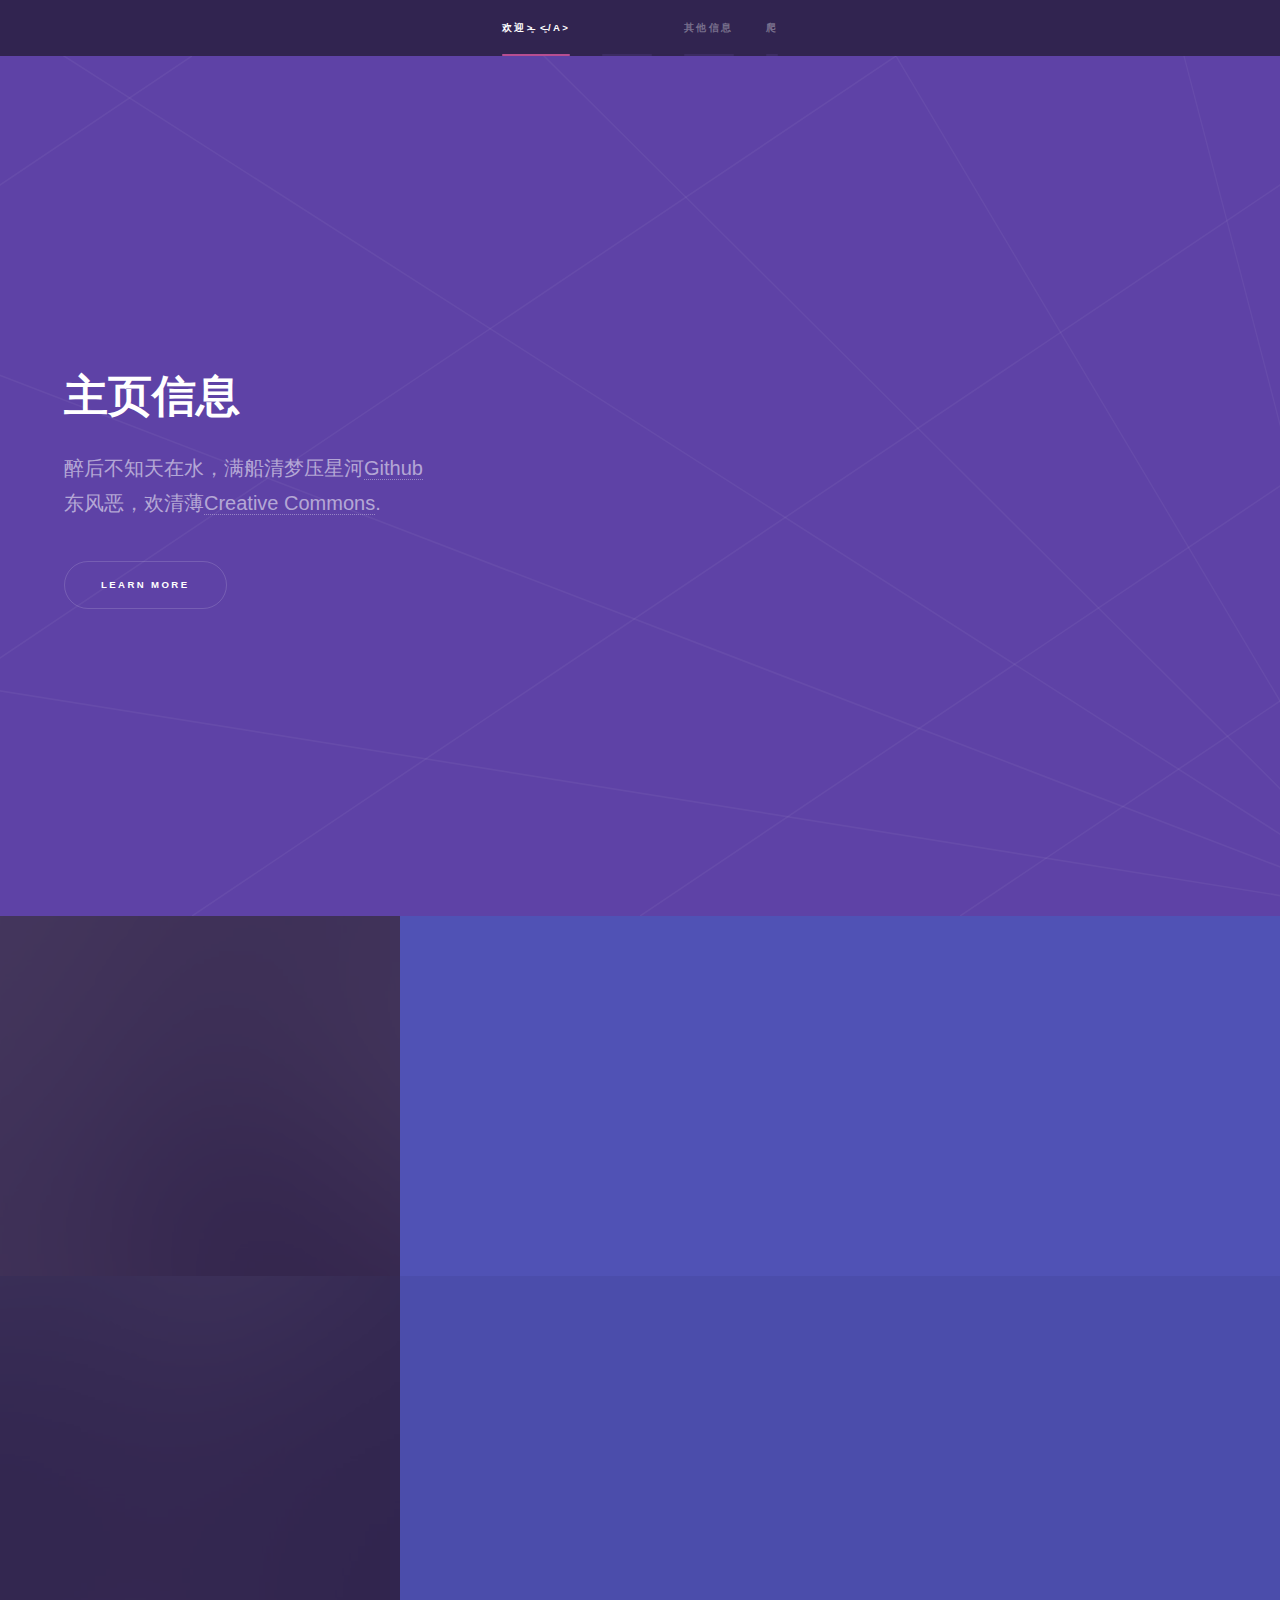
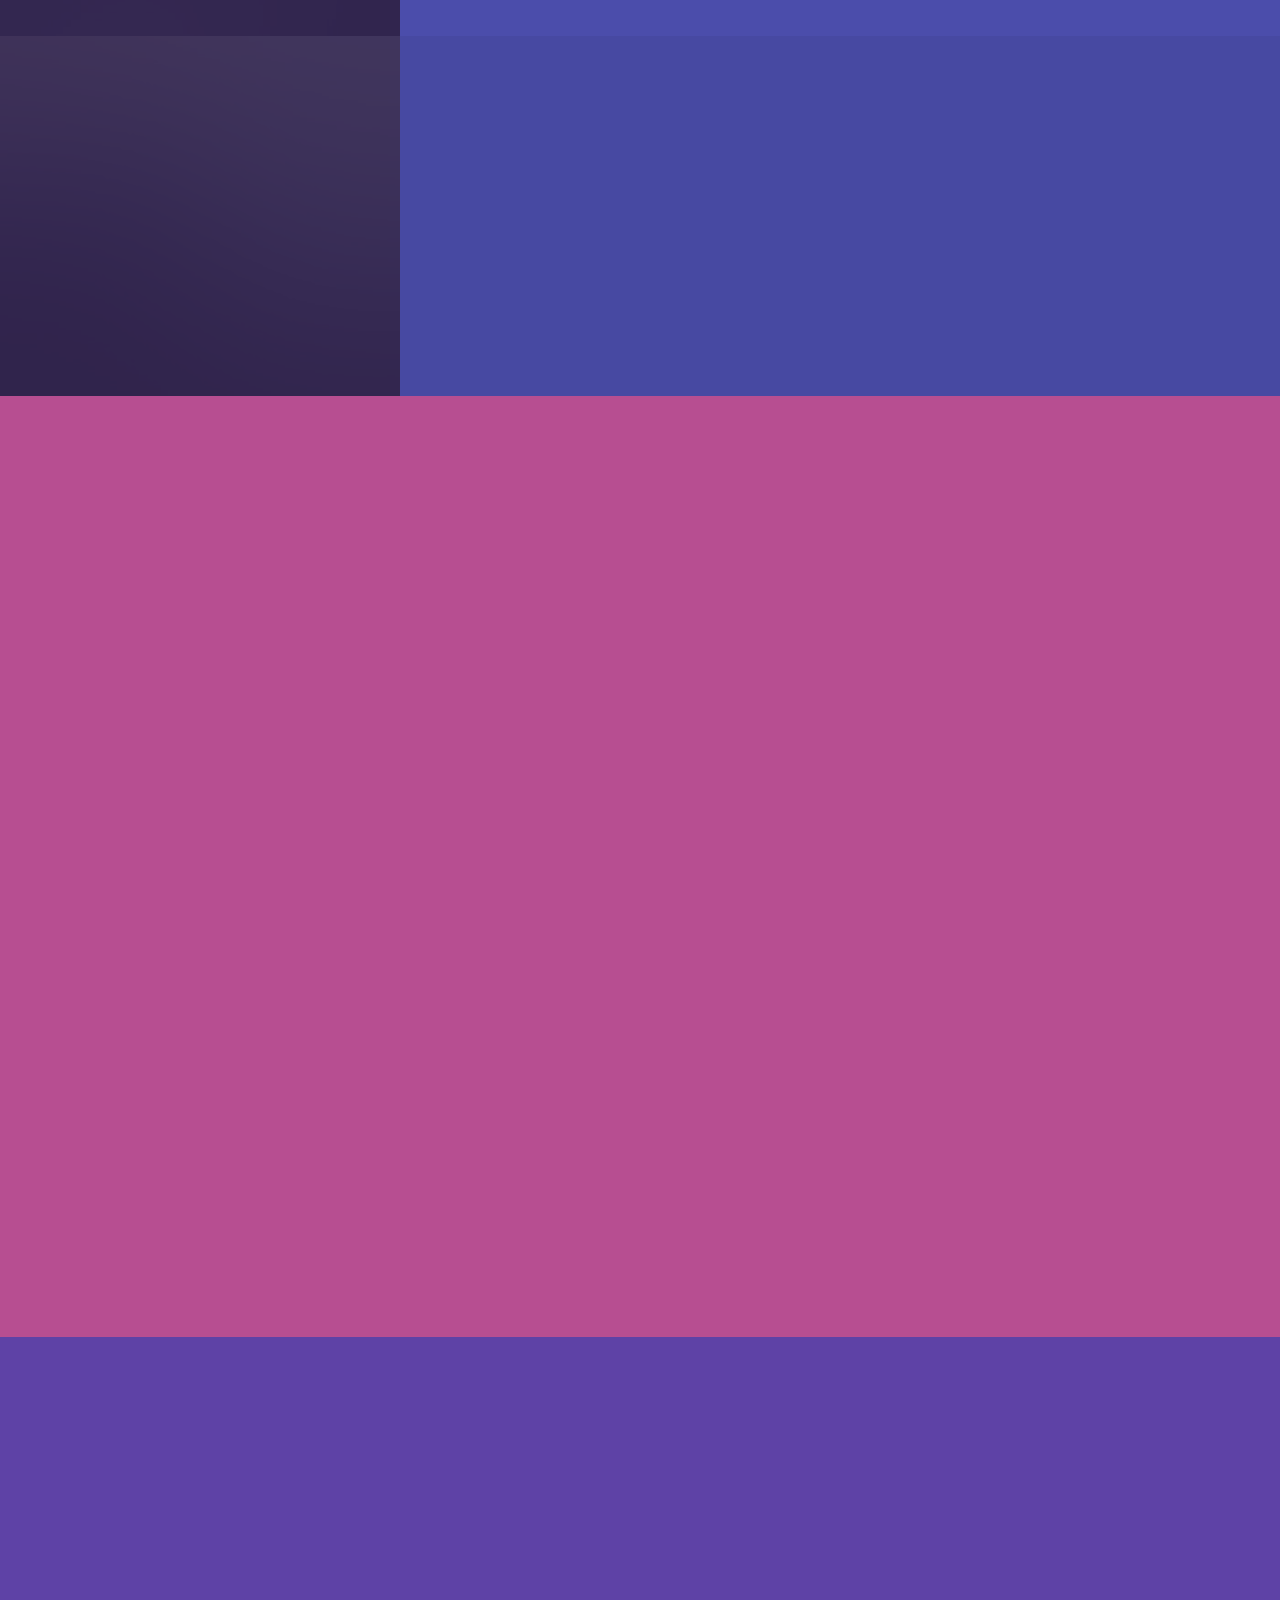
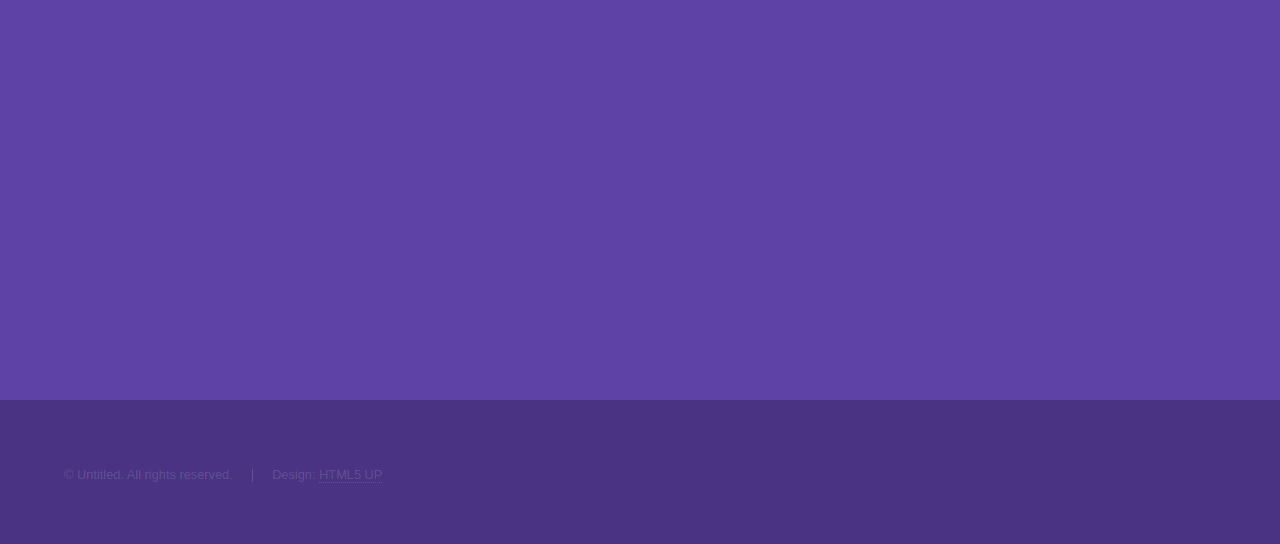
==== commit 32822bd0: "Update index.html" ====
--- a/index.html
+++ b/index.html
@@ -19,7 +19,7 @@
 				<div class="inner">
 					<nav>
 						<ul>
-							<li><a href="#intro">欢迎˃̶͈ ˂̶͈ </a></li>
+							<li><a href="#intro">欢迎˃̶͈ ˂̶͈/a></li>
 							<li><a href="#one">我的博客</a></li>
 							<li><a href="#two">其他信息</a></li>
 							<li><a href="#three">爬</a></li>
@@ -34,9 +34,9 @@
 				<!-- Intro -->
 					<section id="intro" class="wrapper style1 fullscreen fade-up">
 						<div class="inner">
-							<h1>Hyperspace</h1>
-							<p>Just another fine responsive site template designed by <a href="http://html5up.net">HTML5 UP</a><br />
-							and released for free under the <a href="http://html5up.net/license">Creative Commons</a>.</p>
+							<h1>主页信息</h1>
+							<p>醉后不知天在水，满船清梦压星河<a href="https://github.com/love-pzw">Github</a><br />
+							   东风恶，欢清薄<a href="https://www.yuque.com/pingzewei-urpco">Creative Commons</a>.</p>
 							<ul class="actions">
 								<li><a href="#one" class="button scrolly">Learn more</a></li>
 							</ul>
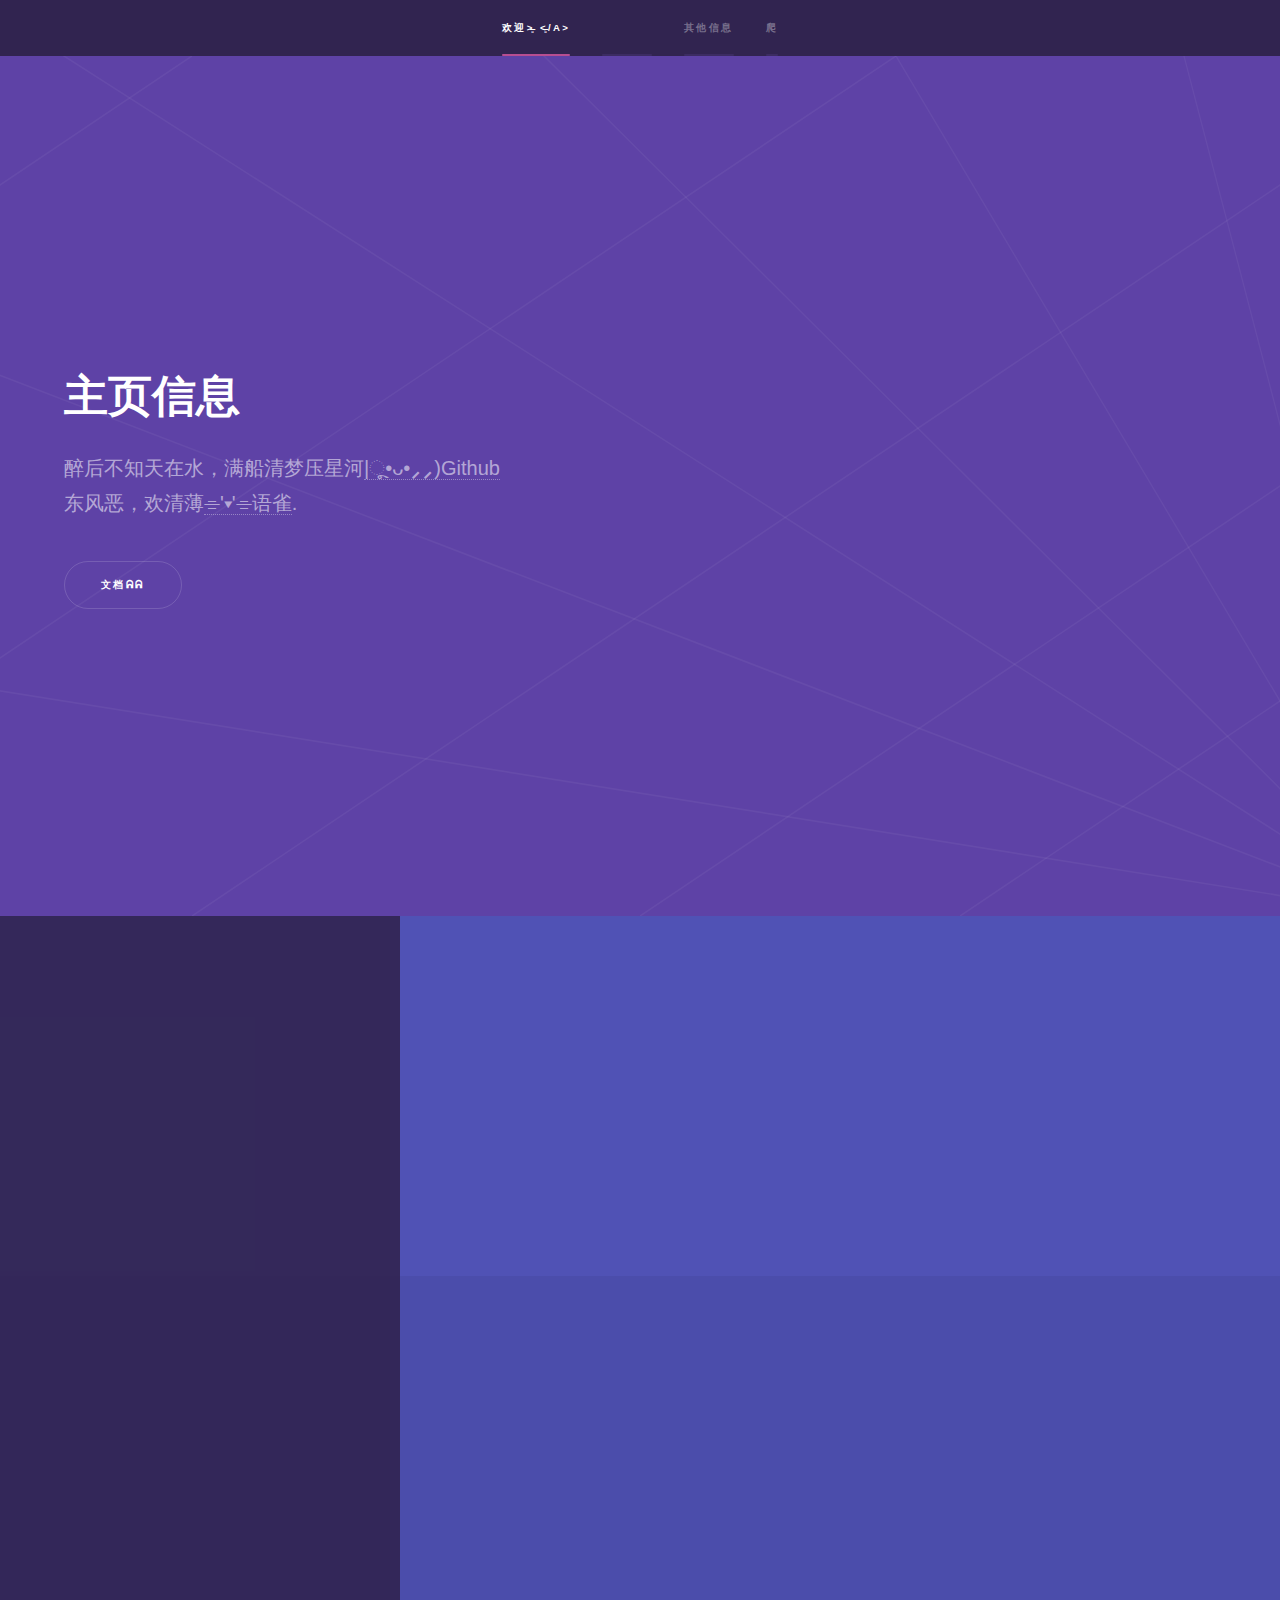
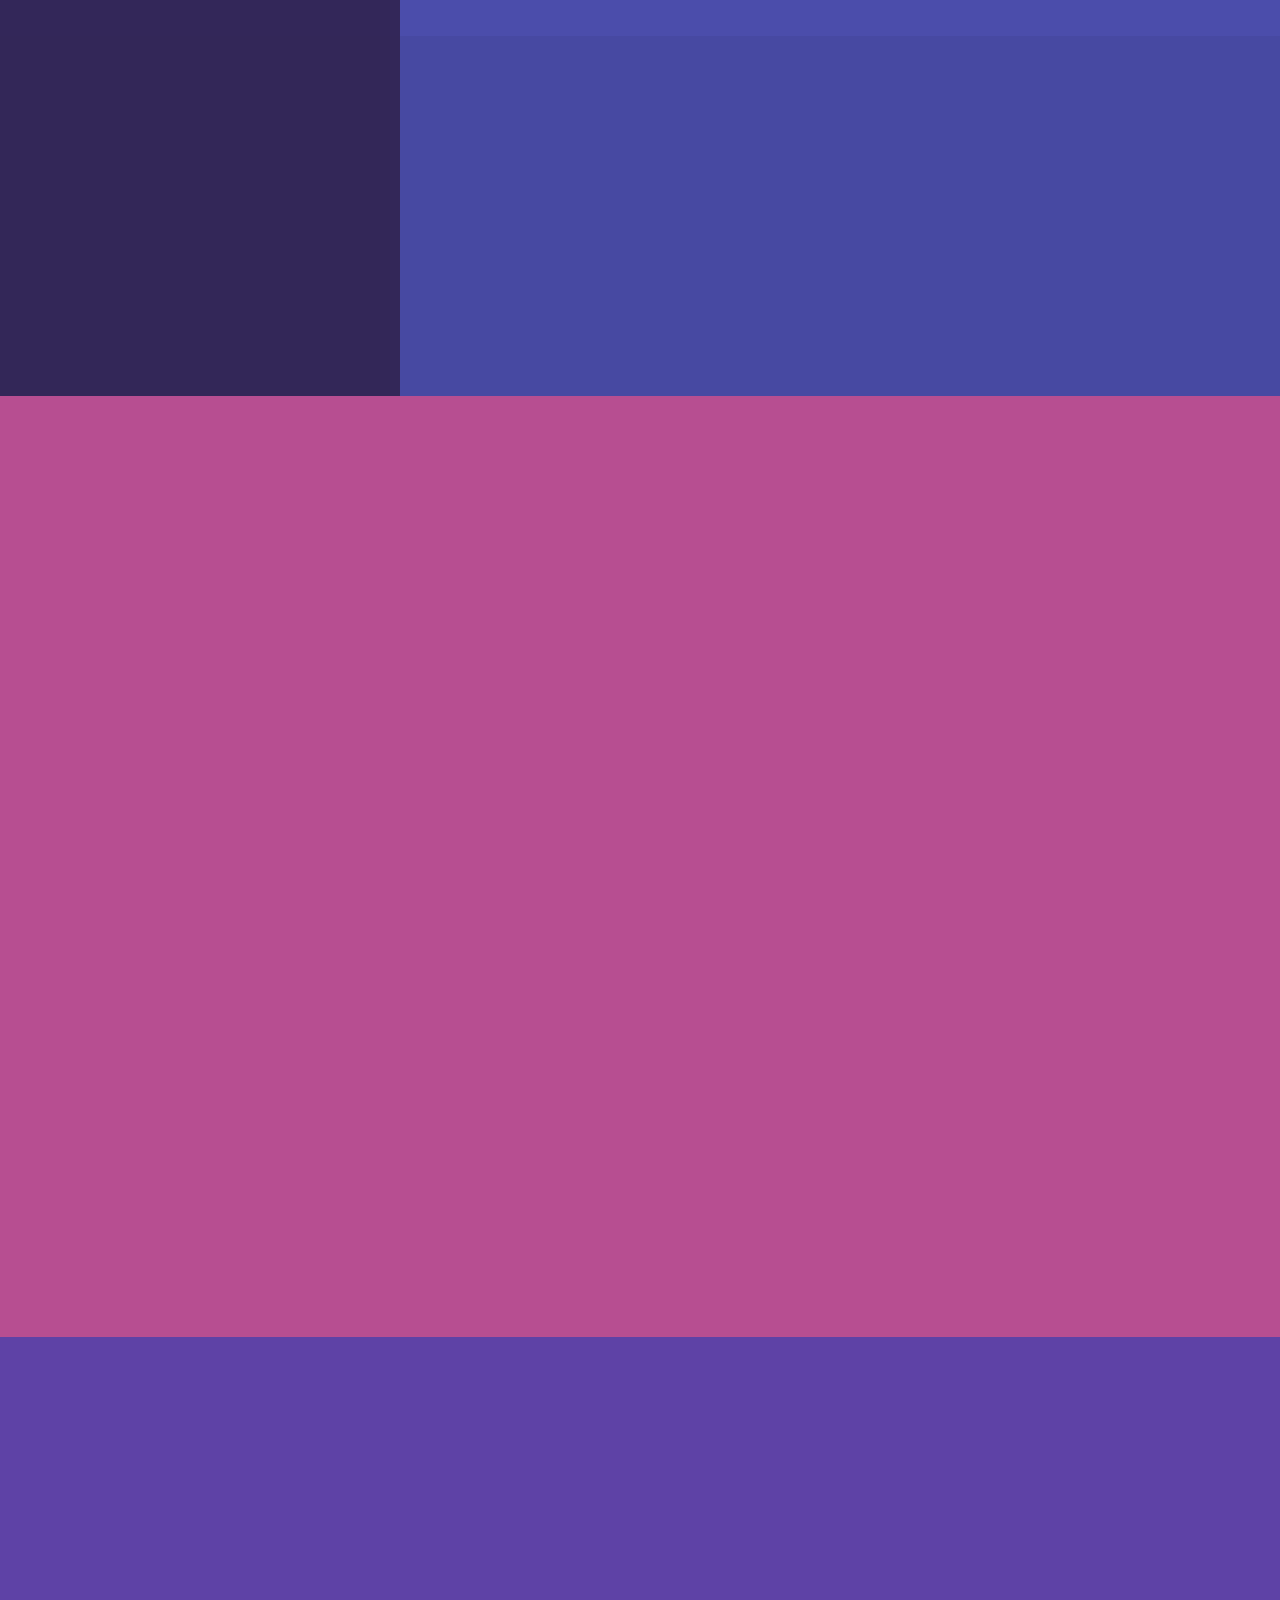
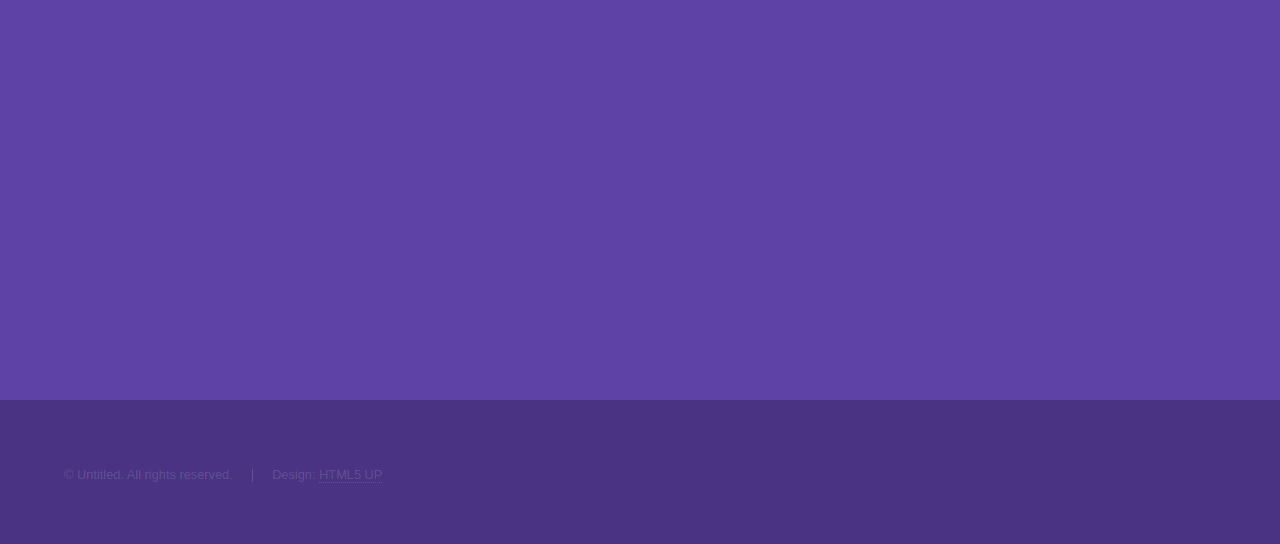
==== commit deba09d8: "Update index.html" ====
--- a/index.html
+++ b/index.html
@@ -35,10 +35,10 @@
 					<section id="intro" class="wrapper style1 fullscreen fade-up">
 						<div class="inner">
 							<h1>主页信息</h1>
-							<p>醉后不知天在水，满船清梦压星河<a href="https://github.com/love-pzw">Github</a><br />
-							   东风恶，欢清薄<a href="https://www.yuque.com/pingzewei-urpco">Creative Commons</a>.</p>
+							<p>醉后不知天在水，满船清梦压星河<a href="https://github.com/love-pzw">|ૂ•ᴗ•⸝⸝)Github</a><br />
+							东风恶，欢清薄<a href="https://www.yuque.com/pingzewei-urpco">⌯'▾'⌯语雀</a>.</p>
 							<ul class="actions">
-								<li><a href="#one" class="button scrolly">Learn more</a></li>
+								<li><a href="#one" class="button scrolly">文档ᕱᕱ</a></li>
 							</ul>
 						</div>
 					</section>
@@ -46,11 +46,11 @@
 				<!-- One -->
 					<section id="one" class="wrapper style2 spotlights">
 						<section>
-							<a href="#" class="image"><img src="images/pic01.jpg" alt="" data-position="center center" /></a>
+							<a href="#" class="image"><img src="images/1306587.jpg" alt="" data-position="center center" /></a>
 							<div class="content">
 								<div class="inner">
-									<h2>Sed ipsum dolor</h2>
-									<p>Phasellus convallis elit id ullamcorper pulvinar. Duis aliquam turpis mauris, eu ultricies erat malesuada quis. Aliquam dapibus.</p>
+									<h2>第一篇</h2>
+									<p>暂无</p>
 									<ul class="actions">
 										<li><a href="generic.html" class="button">Learn more</a></li>
 									</ul>
@@ -58,11 +58,11 @@
 							</div>
 						</section>
 						<section>
-							<a href="#" class="image"><img src="images/pic02.jpg" alt="" data-position="top center" /></a>
+							<a href="#" class="image"><img src="images/1306762.jpg" alt="" data-position="top center" /></a>
 							<div class="content">
 								<div class="inner">
-									<h2>Feugiat consequat</h2>
-									<p>Phasellus convallis elit id ullamcorper pulvinar. Duis aliquam turpis mauris, eu ultricies erat malesuada quis. Aliquam dapibus.</p>
+									<h2>第二篇</h2>
+									<p>暂无.</p>
 									<ul class="actions">
 										<li><a href="generic.html" class="button">Learn more</a></li>
 									</ul>
@@ -70,11 +70,11 @@
 							</div>
 						</section>
 						<section>
-							<a href="#" class="image"><img src="images/pic03.jpg" alt="" data-position="25% 25%" /></a>
+							<a href="#" class="image"><img src="images/1307306.png" alt="" data-position="25% 25%" /></a>
 							<div class="content">
 								<div class="inner">
-									<h2>Ultricies aliquam</h2>
-									<p>Phasellus convallis elit id ullamcorper pulvinar. Duis aliquam turpis mauris, eu ultricies erat malesuada quis. Aliquam dapibus.</p>
+									<h2>第三篇</h2>
+									<p>暂无.</p>
 									<ul class="actions">
 										<li><a href="generic.html" class="button">Learn more</a></li>
 									</ul>
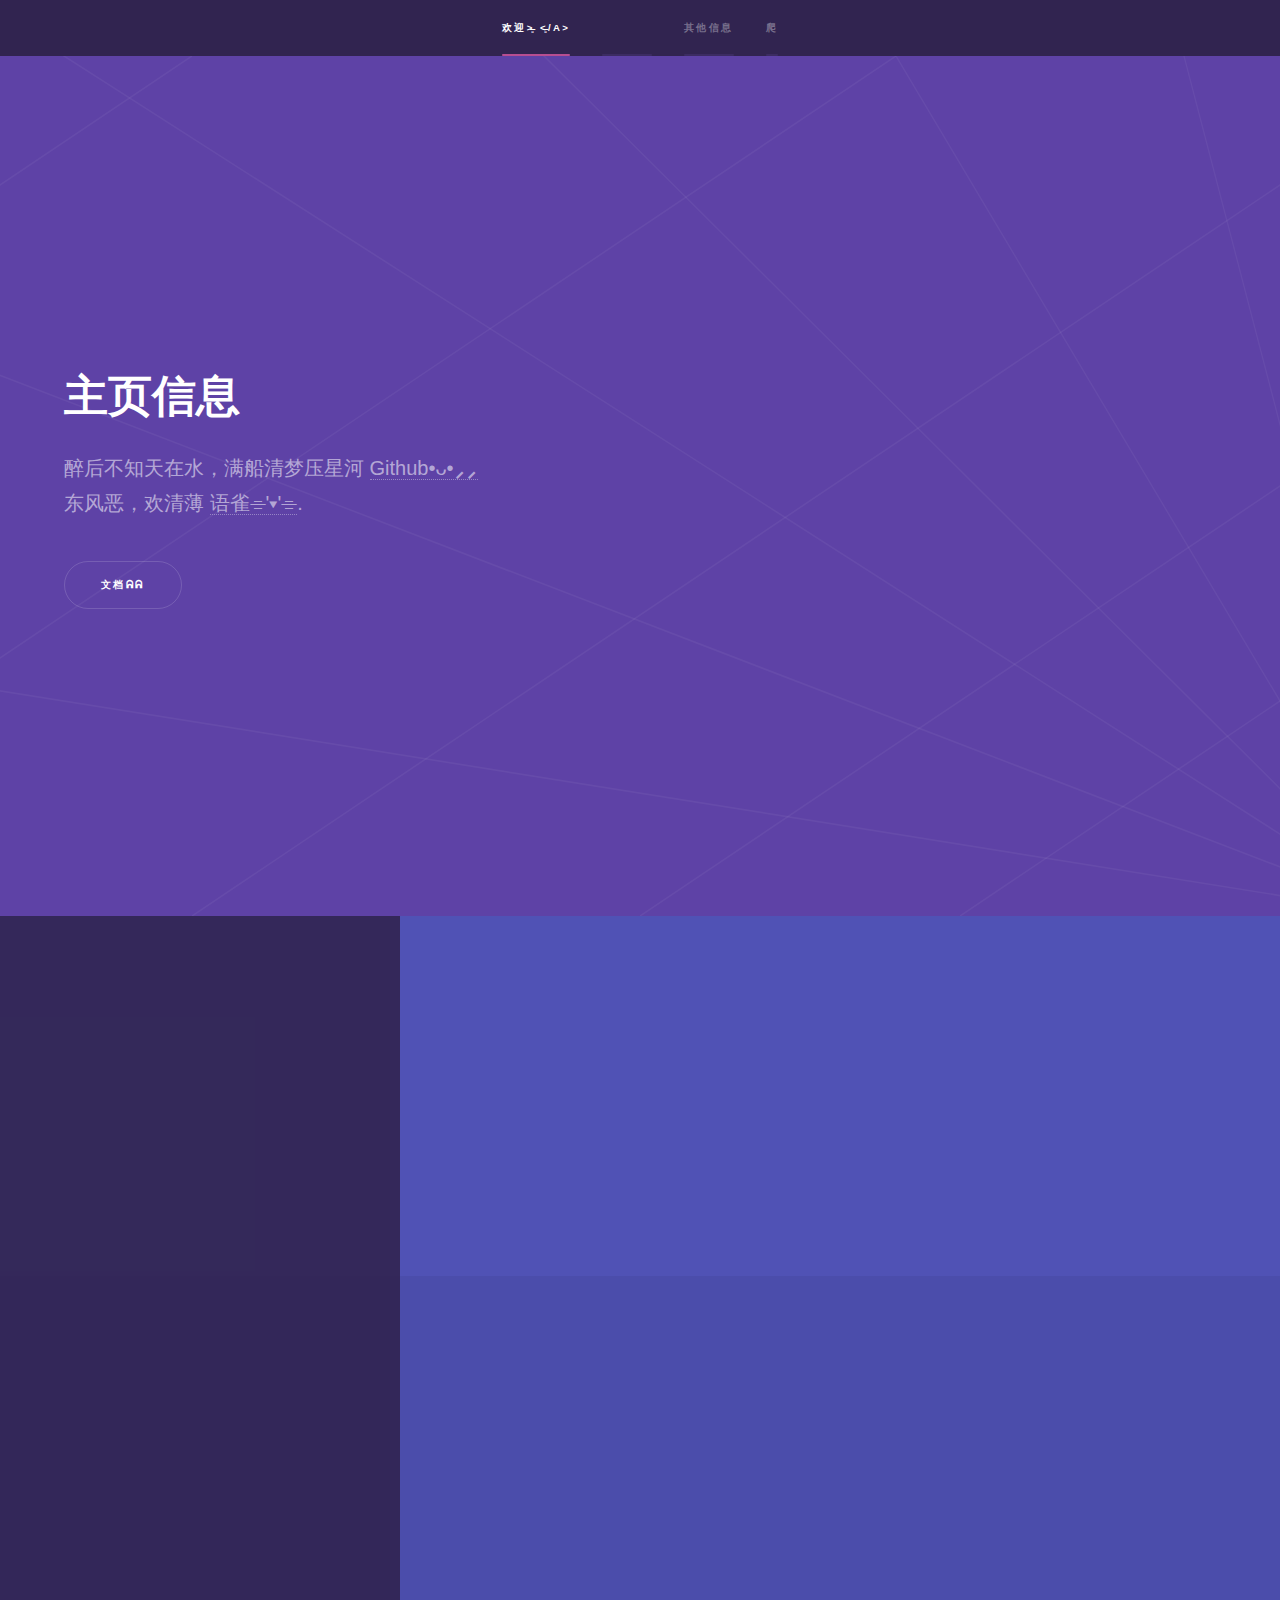
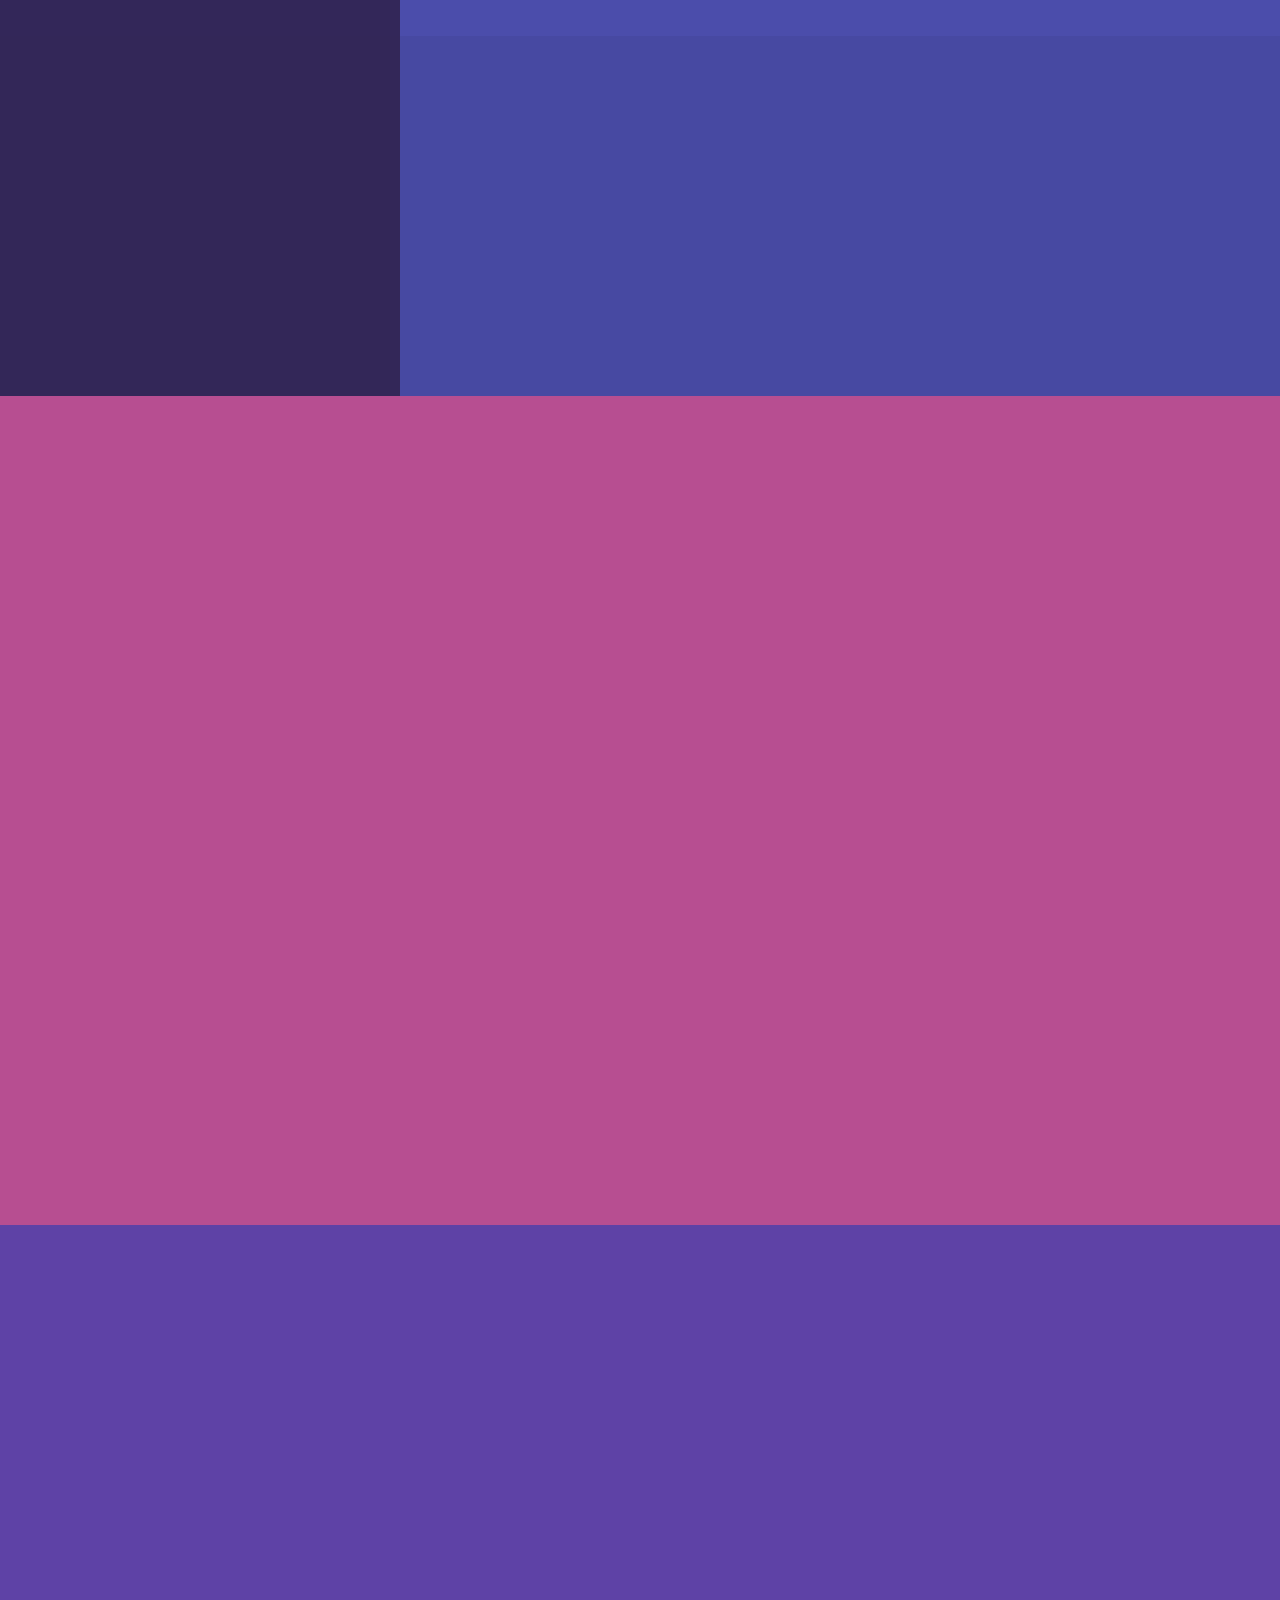
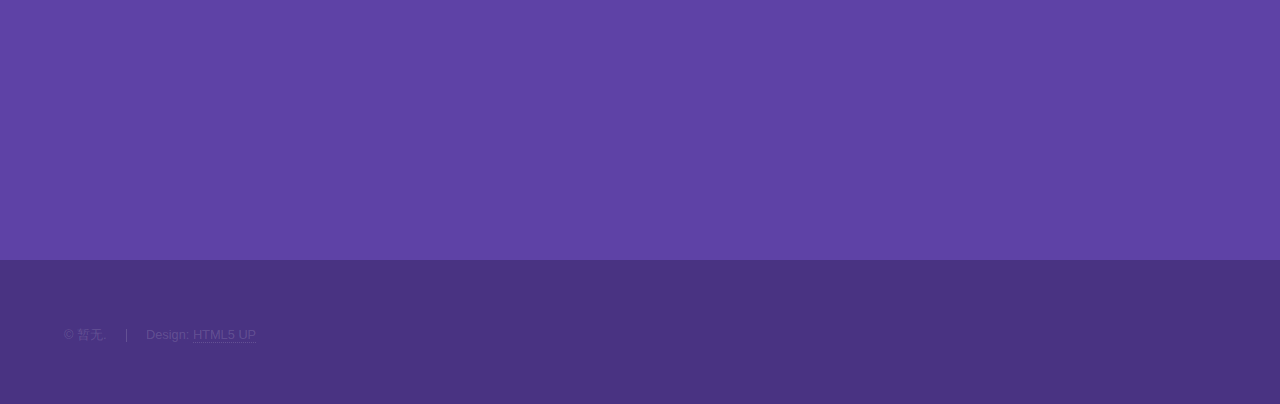
==== commit 9c5e1457: "Update index.html" ====
--- a/index.html
+++ b/index.html
@@ -35,8 +35,8 @@
 					<section id="intro" class="wrapper style1 fullscreen fade-up">
 						<div class="inner">
 							<h1>主页信息</h1>
-							<p>醉后不知天在水，满船清梦压星河<a href="https://github.com/love-pzw">|ૂ•ᴗ•⸝⸝)Github</a><br />
-							东风恶，欢清薄<a href="https://www.yuque.com/pingzewei-urpco">⌯'▾'⌯语雀</a>.</p>
+							<p>醉后不知天在水，满船清梦压星河 <a href="https://github.com/love-pzw">Github•ᴗ•⸝⸝</a><br />
+							东风恶，欢清薄 <a href="https://www.yuque.com/pingzewei-urpco">语雀⌯'▾'⌯</a>.</p>
 							<ul class="actions">
 								<li><a href="#one" class="button scrolly">文档ᕱᕱ</a></li>
 							</ul>
@@ -86,38 +86,38 @@
 				<!-- Two -->
 					<section id="two" class="wrapper style3 fade-up">
 						<div class="inner">
-							<h2>What we do</h2>
-							<p>Phasellus convallis elit id ullamcorper pulvinar. Duis aliquam turpis mauris, eu ultricies erat malesuada quis. Aliquam dapibus, lacus eget hendrerit bibendum, urna est aliquam sem, sit amet imperdiet est velit quis lorem.</p>
+							<h2>其他信息</h2>
+							<p>暂无.</p>
 							<div class="features">
 								<section>
 									<span class="icon solid major fa-code"></span>
-									<h3>Lorem ipsum amet</h3>
-									<p>Phasellus convallis elit id ullam corper amet et pulvinar. Duis aliquam turpis mauris, sed ultricies erat dapibus.</p>
+									<h3>第一个框框</h3>
+									<p>暂无.</p>
 								</section>
 								<section>
 									<span class="icon solid major fa-lock"></span>
-									<h3>Aliquam sed nullam</h3>
-									<p>Phasellus convallis elit id ullam corper amet et pulvinar. Duis aliquam turpis mauris, sed ultricies erat dapibus.</p>
+									<h3>第二个框框</h3>
+									<p>暂无.</p>
 								</section>
 								<section>
 									<span class="icon solid major fa-cog"></span>
-									<h3>Sed erat ullam corper</h3>
-									<p>Phasellus convallis elit id ullam corper amet et pulvinar. Duis aliquam turpis mauris, sed ultricies erat dapibus.</p>
+									<h3>第三个框框</h3>
+									<p>暂无.</p>
 								</section>
 								<section>
 									<span class="icon solid major fa-desktop"></span>
-									<h3>Veroeros quis lorem</h3>
-									<p>Phasellus convallis elit id ullam corper amet et pulvinar. Duis aliquam turpis mauris, sed ultricies erat dapibus.</p>
+									<h3>第四个框框</h3>
+									<p>暂无.</p>
 								</section>
 								<section>
 									<span class="icon solid major fa-link"></span>
-									<h3>Urna quis bibendum</h3>
-									<p>Phasellus convallis elit id ullam corper amet et pulvinar. Duis aliquam turpis mauris, sed ultricies erat dapibus.</p>
+									<h3>第五个框框</h3>
+									<p>暂无.</p>
 								</section>
 								<section>
 									<span class="icon major fa-gem"></span>
-									<h3>Aliquam urna dapibus</h3>
-									<p>Phasellus convallis elit id ullam corper amet et pulvinar. Duis aliquam turpis mauris, sed ultricies erat dapibus.</p>
+									<h3>第六个框框</h3>
+									<p>暂无.</p>
 								</section>
 							</div>
 							<ul class="actions">
@@ -129,22 +129,22 @@
 				<!-- Three -->
 					<section id="three" class="wrapper style1 fade-up">
 						<div class="inner">
-							<h2>Get in touch</h2>
-							<p>Phasellus convallis elit id ullamcorper pulvinar. Duis aliquam turpis mauris, eu ultricies erat malesuada quis. Aliquam dapibus, lacus eget hendrerit bibendum, urna est aliquam sem, sit amet imperdiet est velit quis lorem.</p>
+							<h2>交流交流ଘ(੭ˊᵕˋ)੭* ੈ✩‧₊˚</h2>
+							<p>暂无.</p>
 							<div class="split style1">
 								<section>
 									<form method="post" action="#">
 										<div class="fields">
 											<div class="field half">
-												<label for="name">Name</label>
+												<label for="name">名字</label>
 												<input type="text" name="name" id="name" />
 											</div>
 											<div class="field half">
-												<label for="email">Email</label>
+												<label for="email">邮件</label>
 												<input type="text" name="email" id="email" />
 											</div>
 											<div class="field">
-												<label for="message">Message</label>
+												<label for="message">内容</label>
 												<textarea name="message" id="message" rows="5"></textarea>
 											</div>
 										</div>
@@ -156,27 +156,24 @@
 								<section>
 									<ul class="contact">
 										<li>
-											<h3>Address</h3>
-											<span>12345 Somewhere Road #654<br />
-											Nashville, TN 00000-0000<br />
-											USA</span>
-										</li>
-										<li>
-											<h3>Email</h3>
-											<a href="#">user@untitled.tld</a>
-										</li>
-										<li>
-											<h3>Phone</h3>
-											<span>(000) 000-0000</span>
-										</li>
-										<li>
-											<h3>Social</h3>
+											<h3>地址</h3>
+											<span>啊吧啊吧=͟͟͞͞ʕ•̫͡•ʔ=͟͟͞͞ʕ•̫͡•ʔ=͟͟͞͞ʕ•̫͡•ʔ<br />
+											广东省<br />
+											中华人民共和国</span>
+										</li>
+										<li>
+											<h3>邮件</h3>
+											<a href="#">513678425@qq.com</a>
+										</li>
+										<li>
+											<h3>手机号</h3>
+											<span>13539597260</span>
+										</li>
+										<li>
+											<h3>寻找我的踪迹</h3>
 											<ul class="icons">
-												<li><a href="#" class="icon brands fa-twitter"><span class="label">Twitter</span></a></li>
-												<li><a href="#" class="icon brands fa-facebook-f"><span class="label">Facebook</span></a></li>
-												<li><a href="#" class="icon brands fa-github"><span class="label">GitHub</span></a></li>
-												<li><a href="#" class="icon brands fa-instagram"><span class="label">Instagram</span></a></li>
-												<li><a href="#" class="icon brands fa-linkedin-in"><span class="label">LinkedIn</span></a></li>
+												<li><a href="https://github.com/love-pzw" class="icon brands fa-github"><span class="label">GitHub</span></a></li>
+												<li><a href="https://space.bilibili.com/494221280?spm_id_from=333.1007.0.0" class="icon brands bilibili"><span class="label">Instagram</span></a></li>
 											</ul>
 										</li>
 									</ul>
@@ -191,7 +188,7 @@
 			<footer id="footer" class="wrapper style1-alt">
 				<div class="inner">
 					<ul class="menu">
-						<li>&copy; Untitled. All rights reserved.</li><li>Design: <a href="http://html5up.net">HTML5 UP</a></li>
+						<li>&copy; 暂无.</li><li>Design: <a href="https://github.com/love-pzw">HTML5 UP</a></li>
 					</ul>
 				</div>
 			</footer>
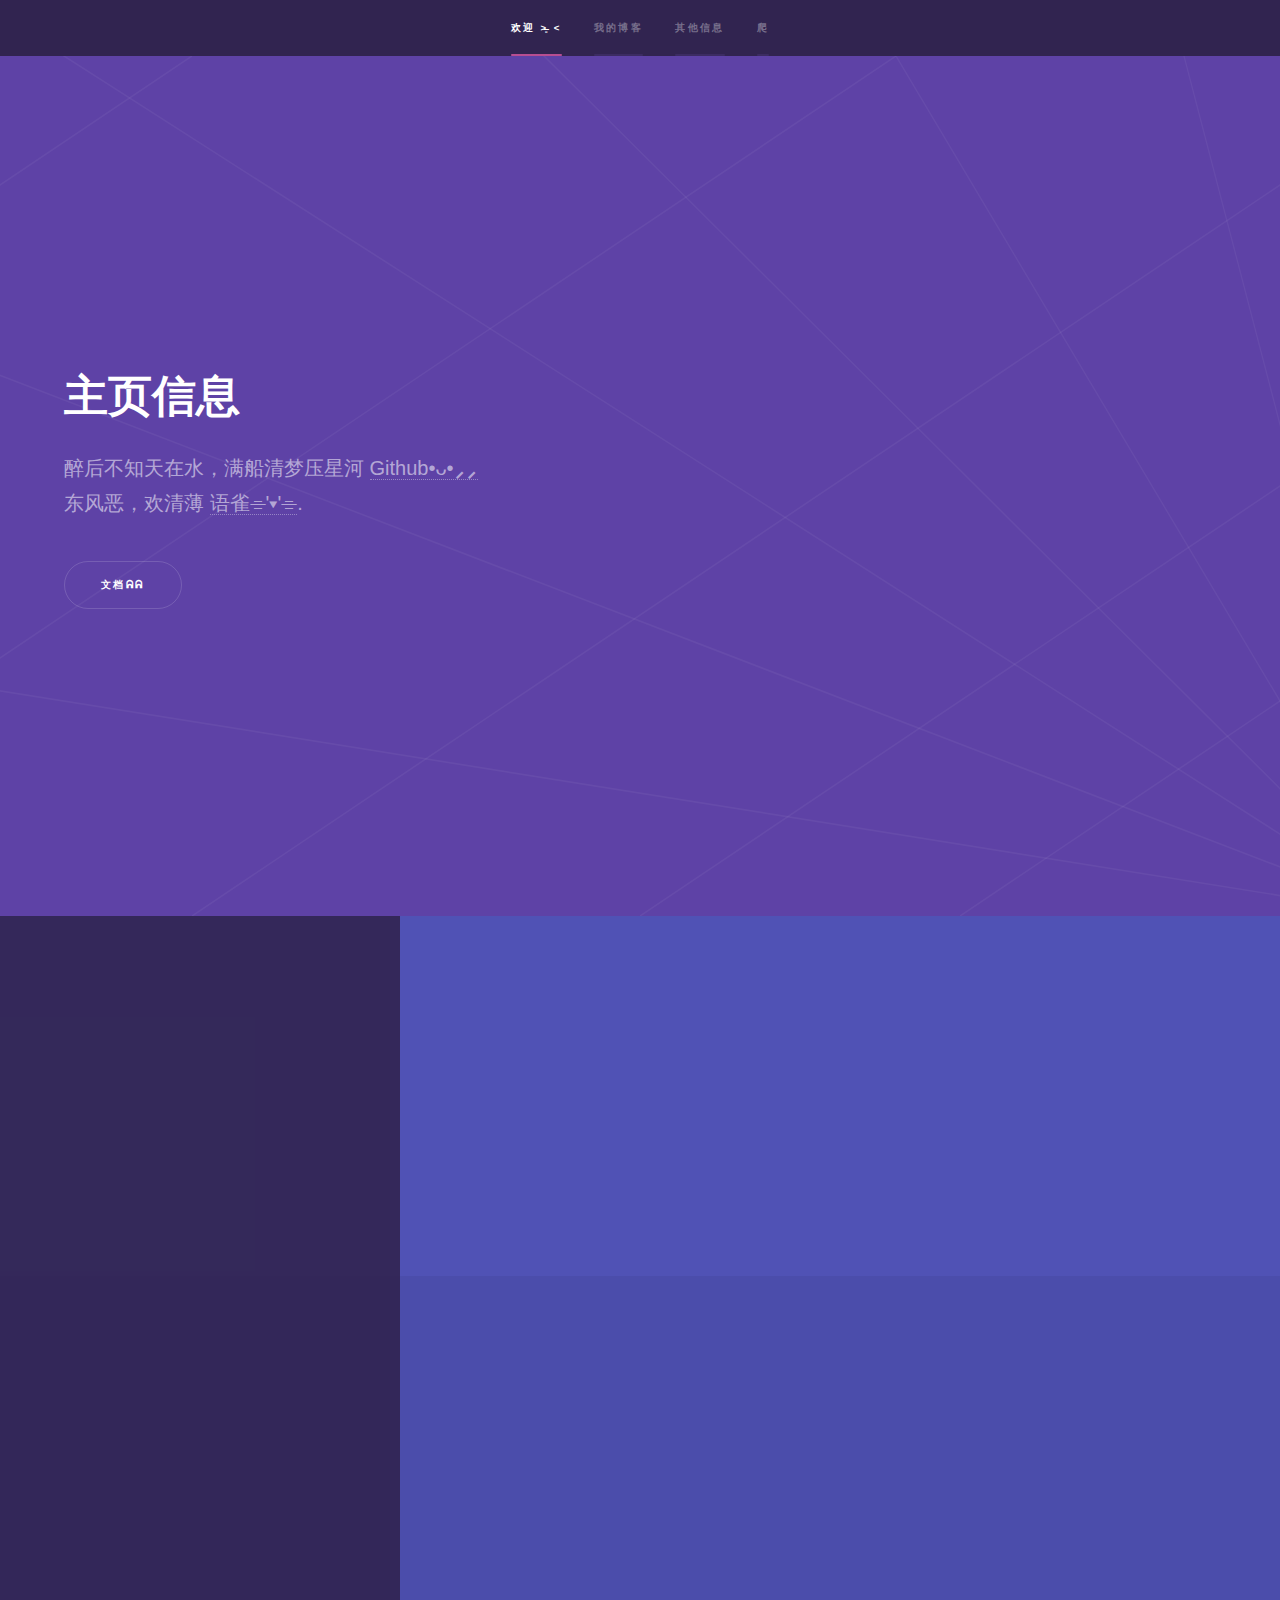
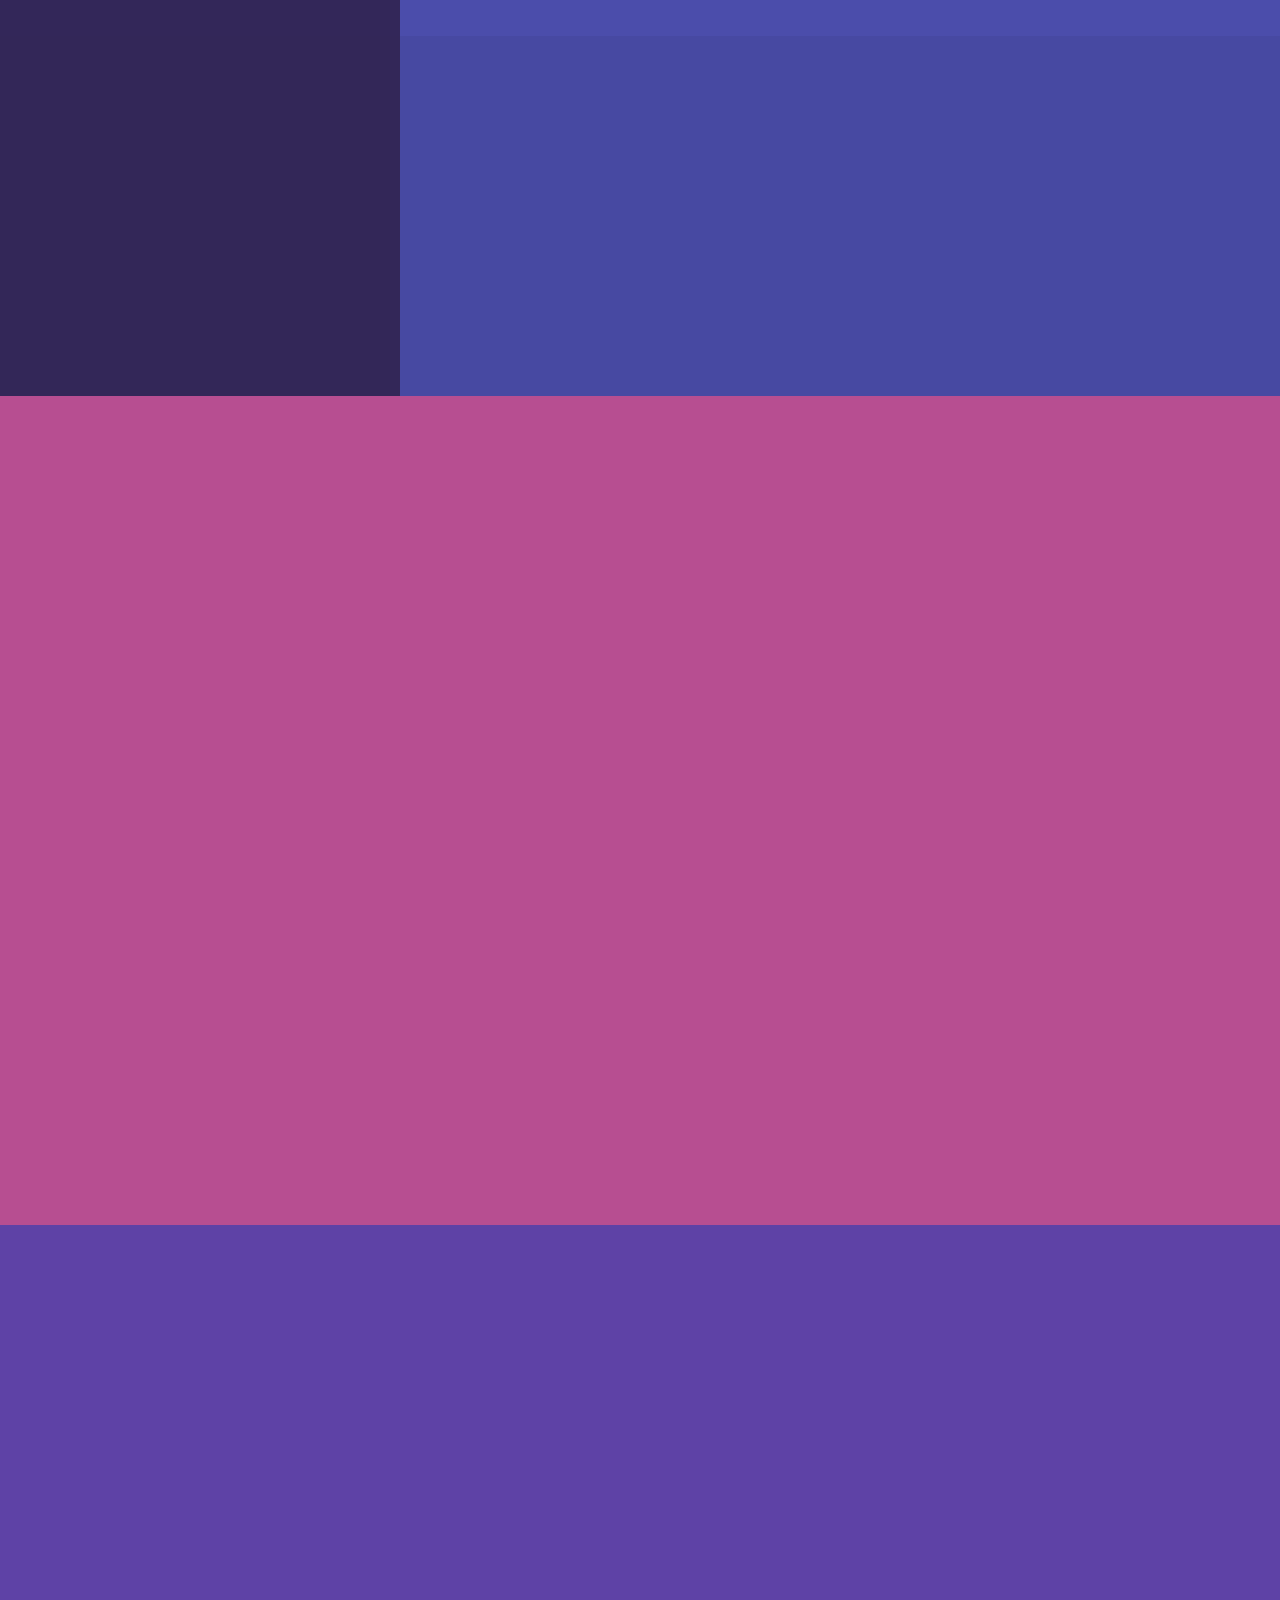
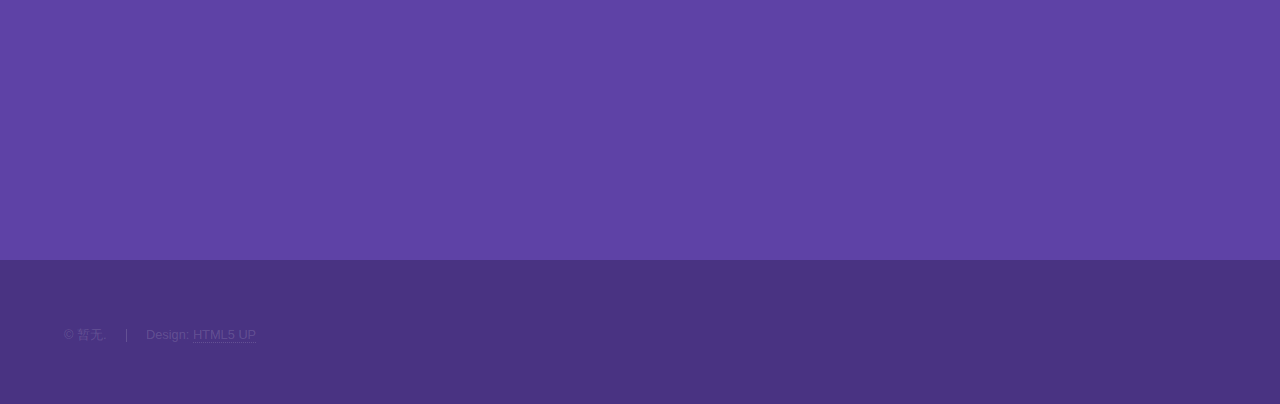
==== commit f5e84751: "Update index.html" ====
--- a/index.html
+++ b/index.html
@@ -19,7 +19,7 @@
 				<div class="inner">
 					<nav>
 						<ul>
-							<li><a href="#intro">欢迎˃̶͈ ˂̶͈/a></li>
+							<li><a href="#intro">欢迎 ˃̶͈ ˂ </a></li>
 							<li><a href="#one">我的博客</a></li>
 							<li><a href="#two">其他信息</a></li>
 							<li><a href="#three">爬</a></li>
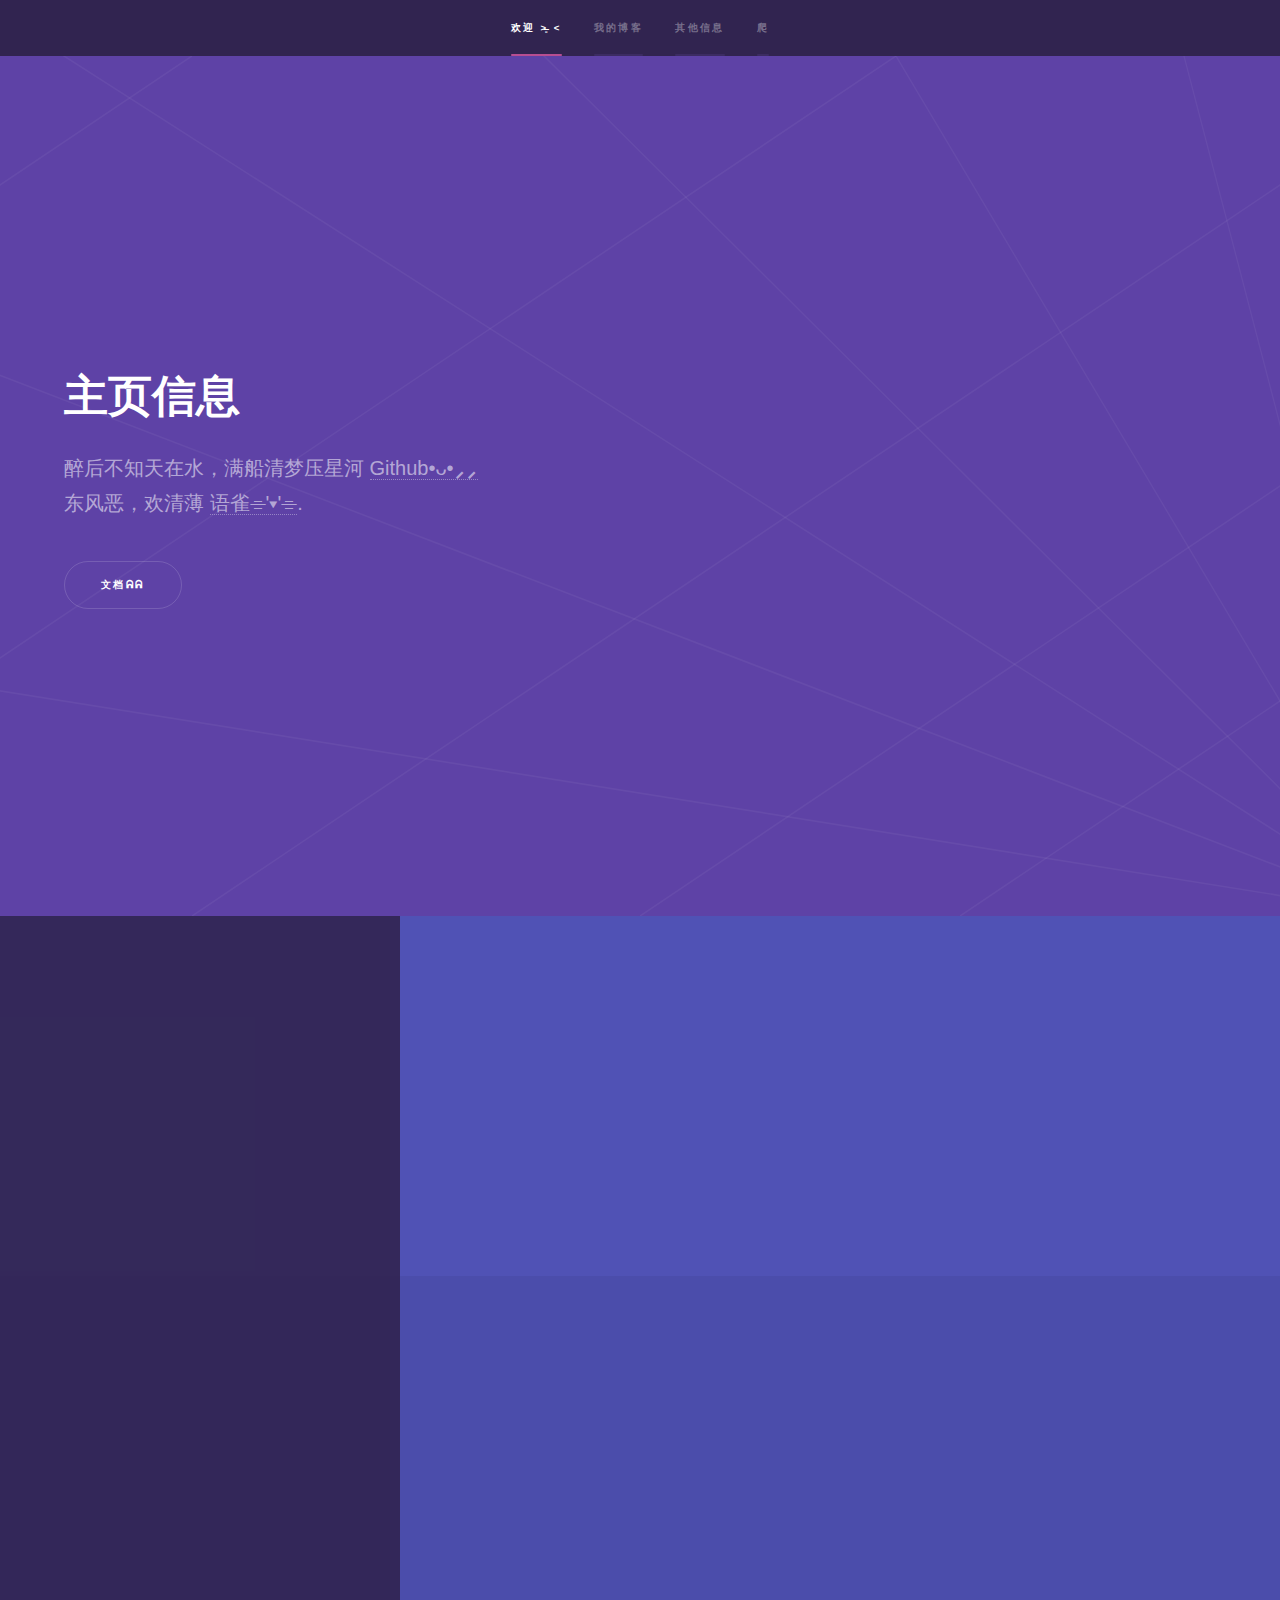
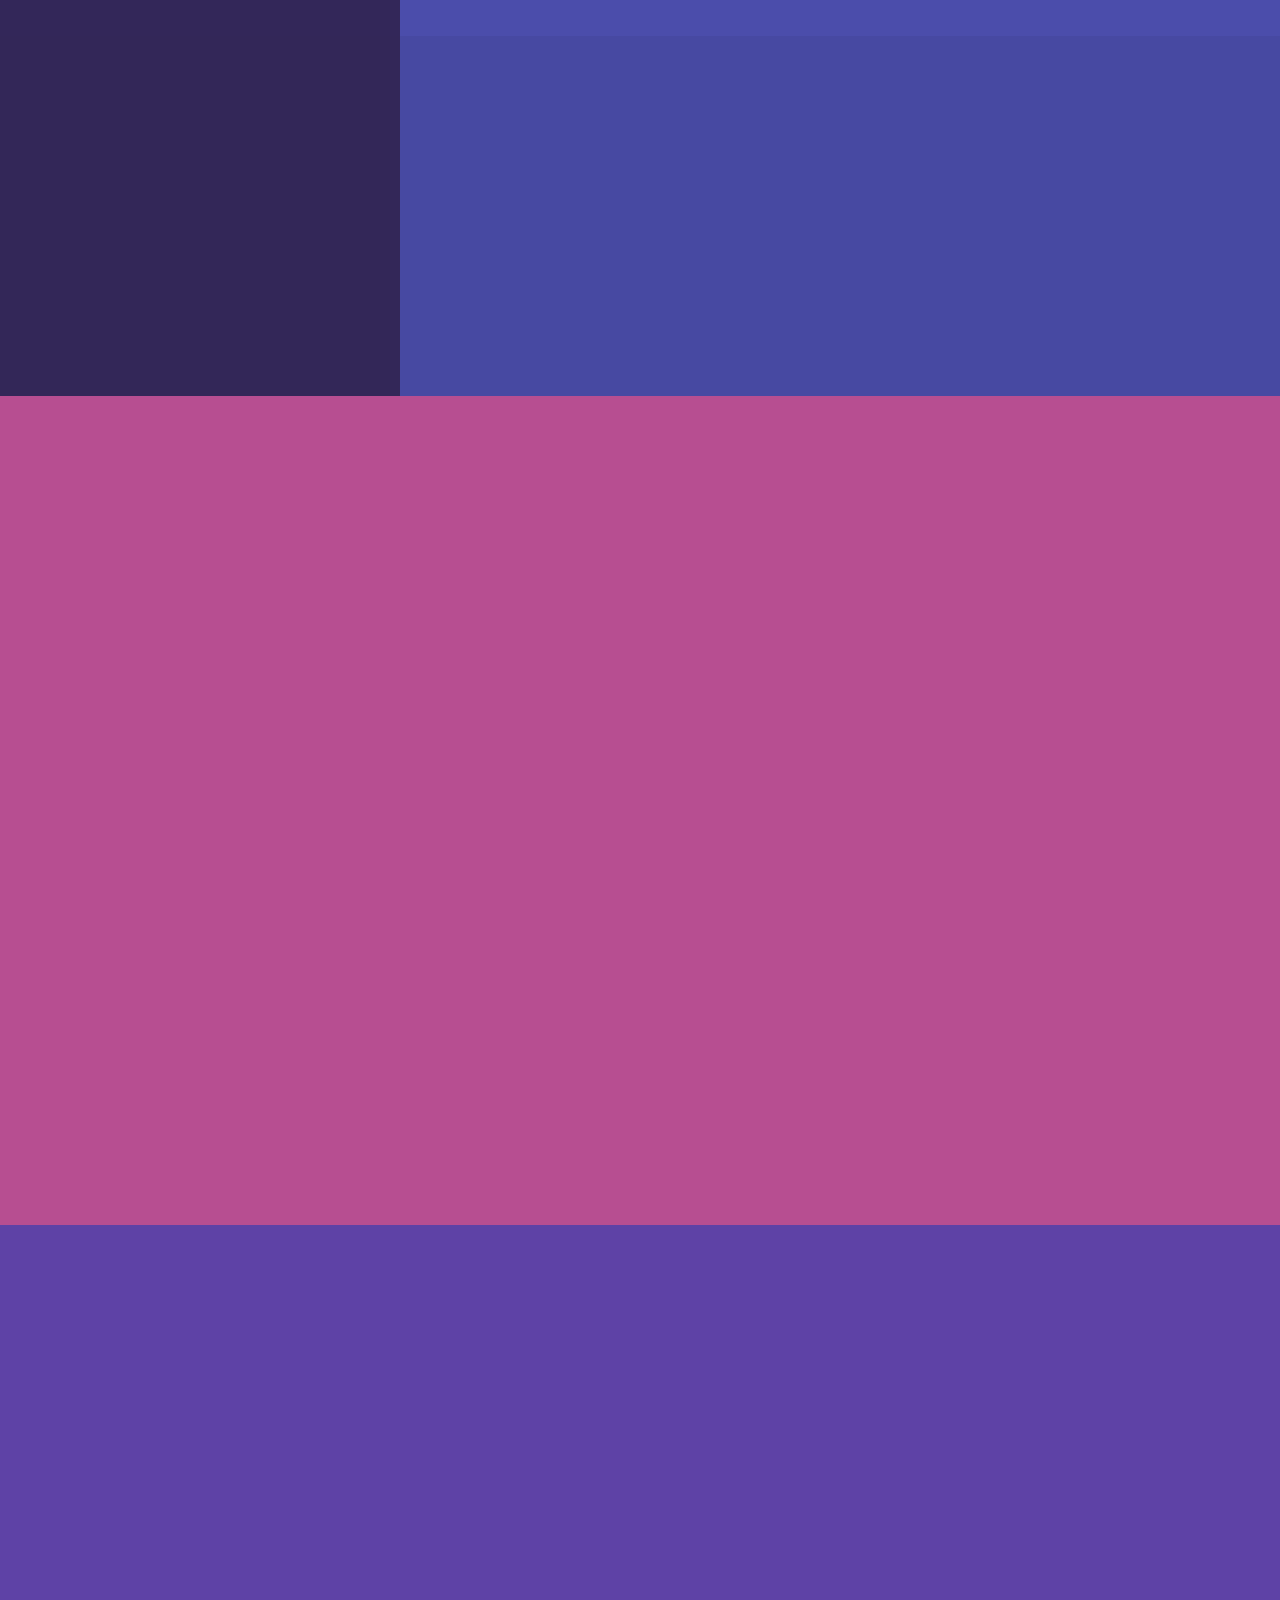
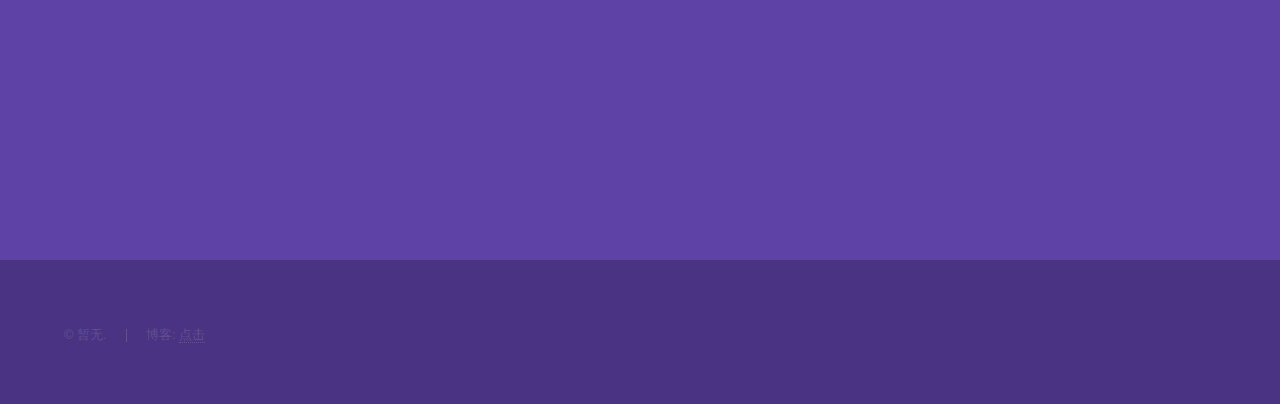
==== commit b6629a38: "Update index.html" ====
--- a/index.html
+++ b/index.html
@@ -6,7 +6,7 @@
 -->
 <html>
 	<head>
-		<title>Hyperspace by HTML5 UP</title>
+		<title> 平泽唯のblogger(꒪⌓꒪) </title>
 		<meta charset="utf-8" />
 		<meta name="viewport" content="width=device-width, initial-scale=1, user-scalable=no" />
 		<link rel="stylesheet" href="assets/css/main.css" />
@@ -52,7 +52,7 @@
 									<h2>第一篇</h2>
 									<p>暂无</p>
 									<ul class="actions">
-										<li><a href="generic.html" class="button">Learn more</a></li>
+										<li><a href="generic.html" class="button">查看</a></li>
 									</ul>
 								</div>
 							</div>
@@ -64,7 +64,7 @@
 									<h2>第二篇</h2>
 									<p>暂无.</p>
 									<ul class="actions">
-										<li><a href="generic.html" class="button">Learn more</a></li>
+										<li><a href="generic.html" class="button">查看</a></li>
 									</ul>
 								</div>
 							</div>
@@ -76,7 +76,7 @@
 									<h2>第三篇</h2>
 									<p>暂无.</p>
 									<ul class="actions">
-										<li><a href="generic.html" class="button">Learn more</a></li>
+										<li><a href="generic.html" class="button">查看</a></li>
 									</ul>
 								</div>
 							</div>
@@ -173,7 +173,6 @@
 											<h3>寻找我的踪迹</h3>
 											<ul class="icons">
 												<li><a href="https://github.com/love-pzw" class="icon brands fa-github"><span class="label">GitHub</span></a></li>
-												<li><a href="https://space.bilibili.com/494221280?spm_id_from=333.1007.0.0" class="icon brands bilibili"><span class="label">Instagram</span></a></li>
 											</ul>
 										</li>
 									</ul>
@@ -188,7 +187,7 @@
 			<footer id="footer" class="wrapper style1-alt">
 				<div class="inner">
 					<ul class="menu">
-						<li>&copy; 暂无.</li><li>Design: <a href="https://github.com/love-pzw">HTML5 UP</a></li>
+						<li>&copy; 暂无.</li><li>博客: <a href="https://www.cnblogs.com/pzw-love/">点击</a></li>
 					</ul>
 				</div>
 			</footer>
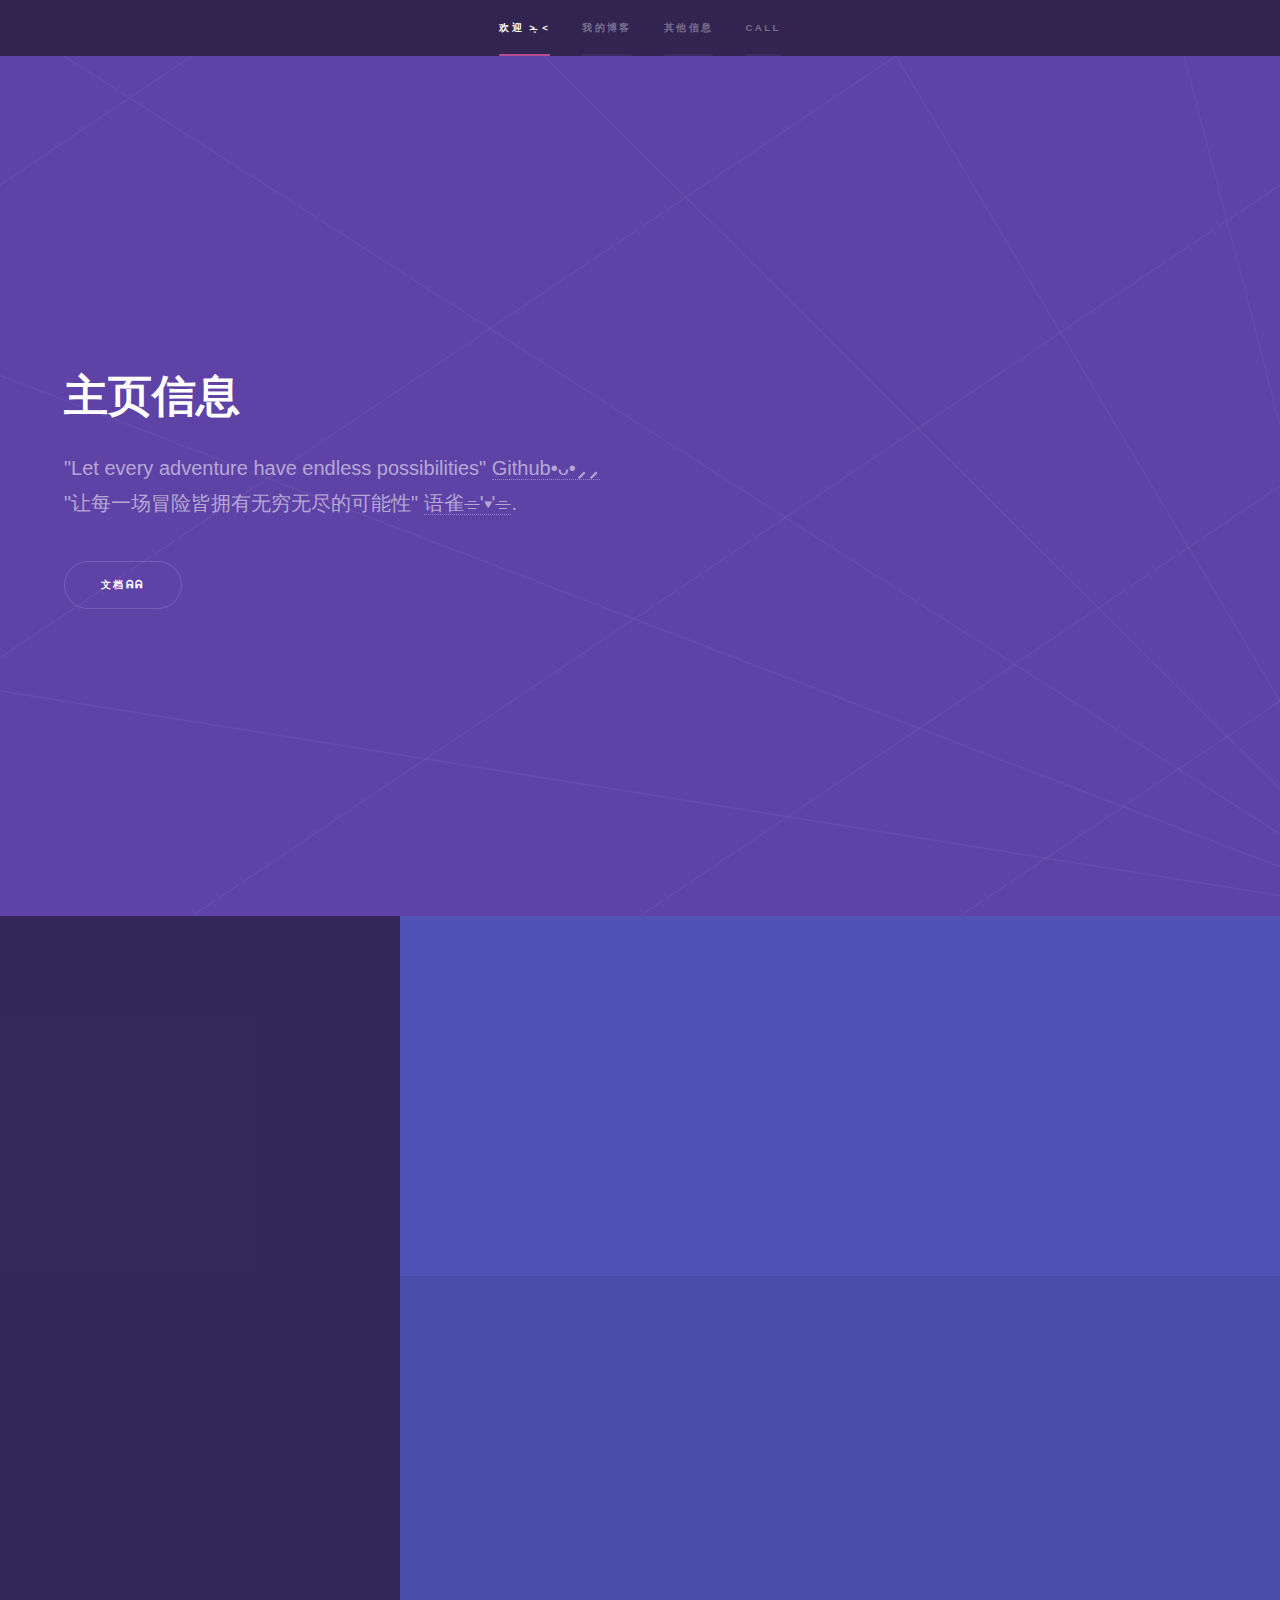
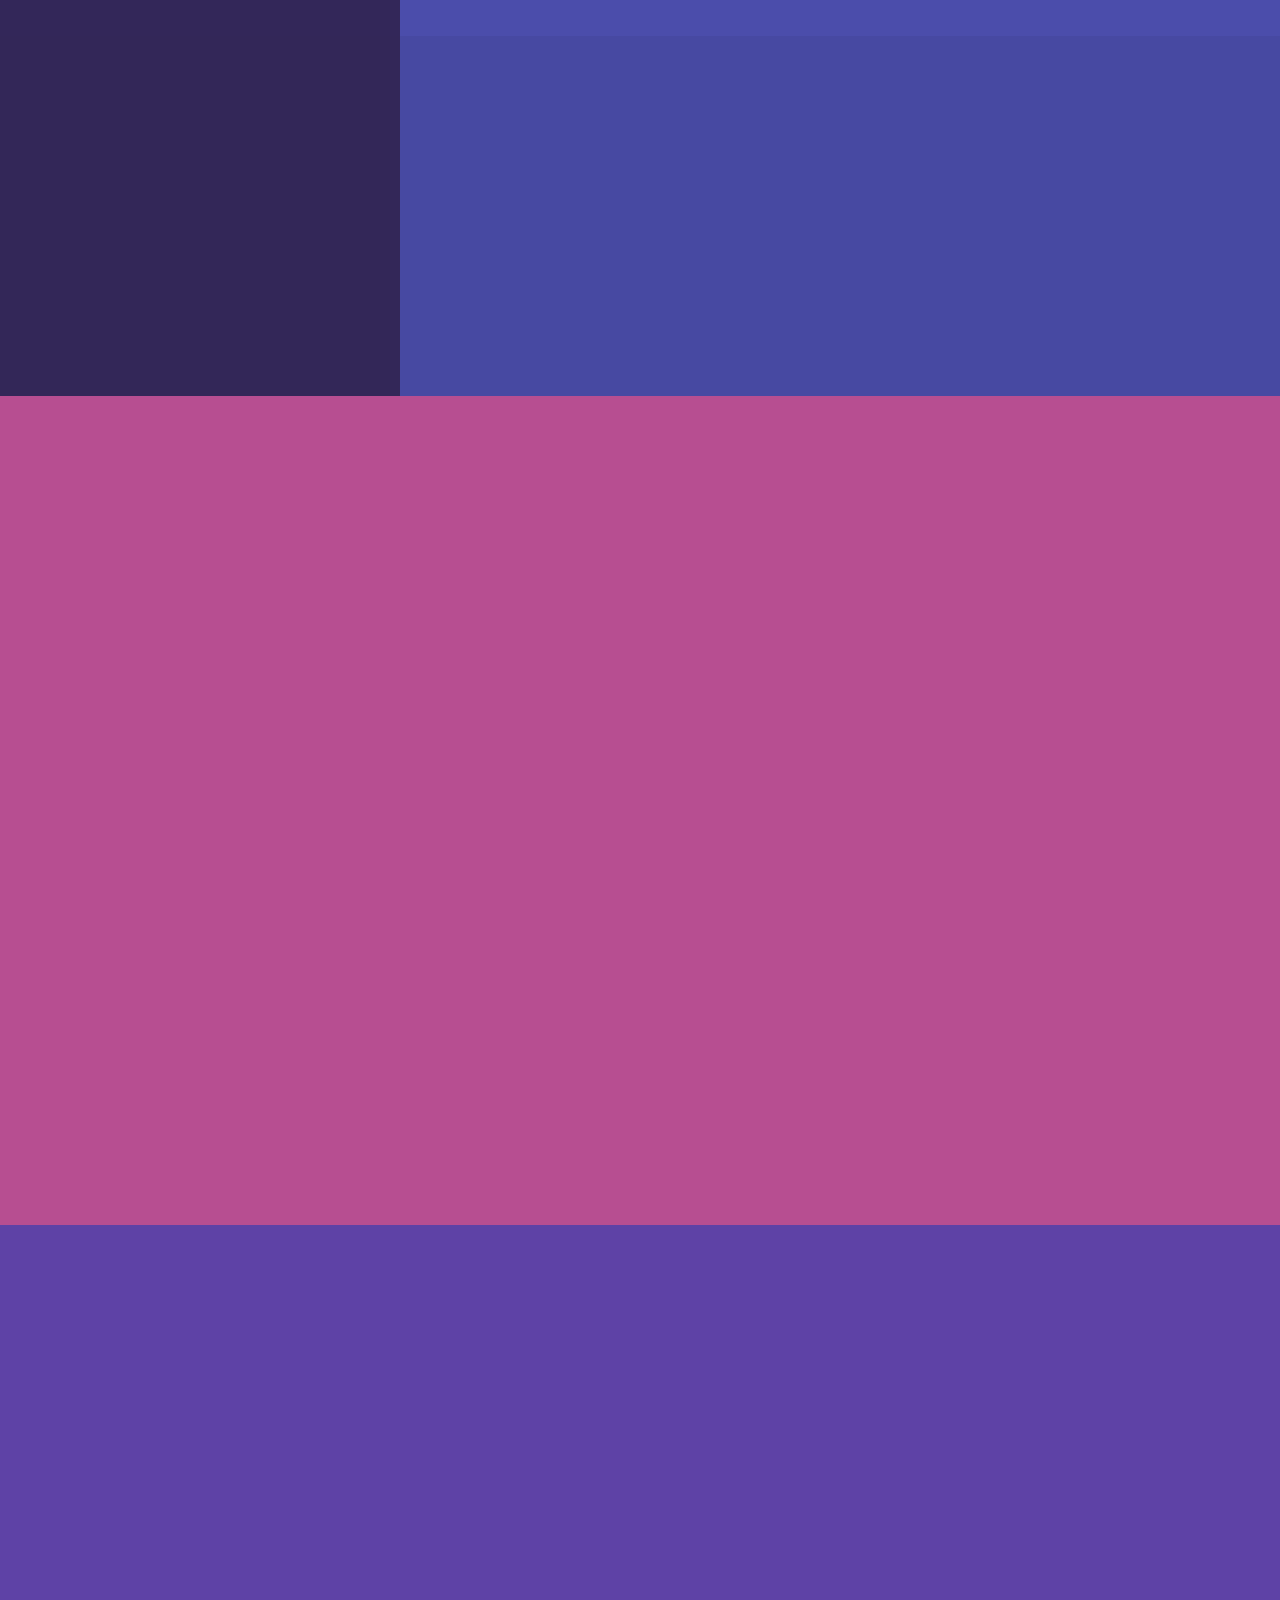
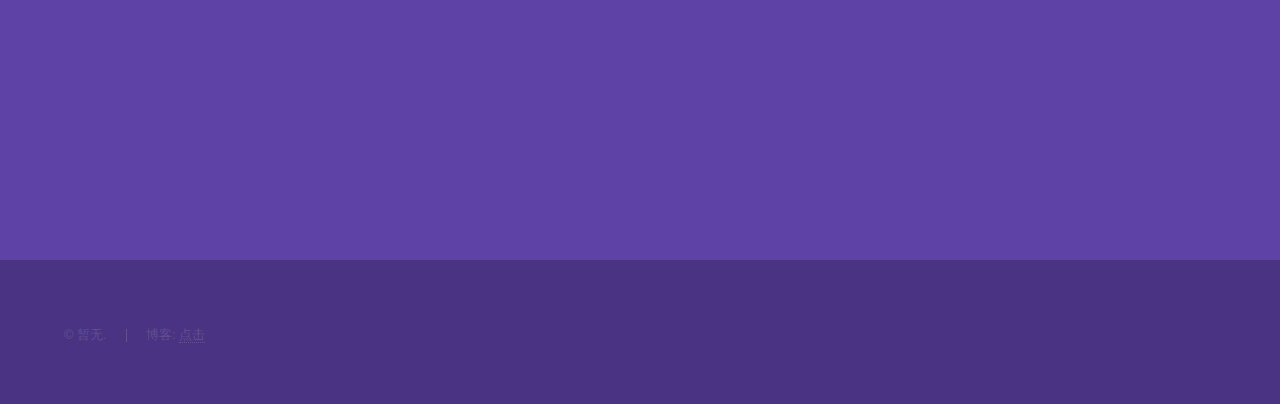
==== commit 9895f5f3: "Update index.html" ====
--- a/index.html
+++ b/index.html
@@ -22,7 +22,7 @@
 							<li><a href="#intro">欢迎 ˃̶͈ ˂ </a></li>
 							<li><a href="#one">我的博客</a></li>
 							<li><a href="#two">其他信息</a></li>
-							<li><a href="#three">爬</a></li>
+							<li><a href="#three">call</a></li>
 						</ul>
 					</nav>
 				</div>
@@ -35,8 +35,8 @@
 					<section id="intro" class="wrapper style1 fullscreen fade-up">
 						<div class="inner">
 							<h1>主页信息</h1>
-							<p>醉后不知天在水，满船清梦压星河 <a href="https://github.com/love-pzw">Github•ᴗ•⸝⸝</a><br />
-							东风恶，欢清薄 <a href="https://www.yuque.com/pingzewei-urpco">语雀⌯'▾'⌯</a>.</p>
+							<p>"Let every adventure have endless possibilities" <a href="https://github.com/love-pzw">Github•ᴗ•⸝⸝</a><br />
+							"让每一场冒险皆拥有无穷无尽的可能性" <a href="https://www.yuque.com/pingzewei-urpco">语雀⌯'▾'⌯</a>.</p>
 							<ul class="actions">
 								<li><a href="#one" class="button scrolly">文档ᕱᕱ</a></li>
 							</ul>
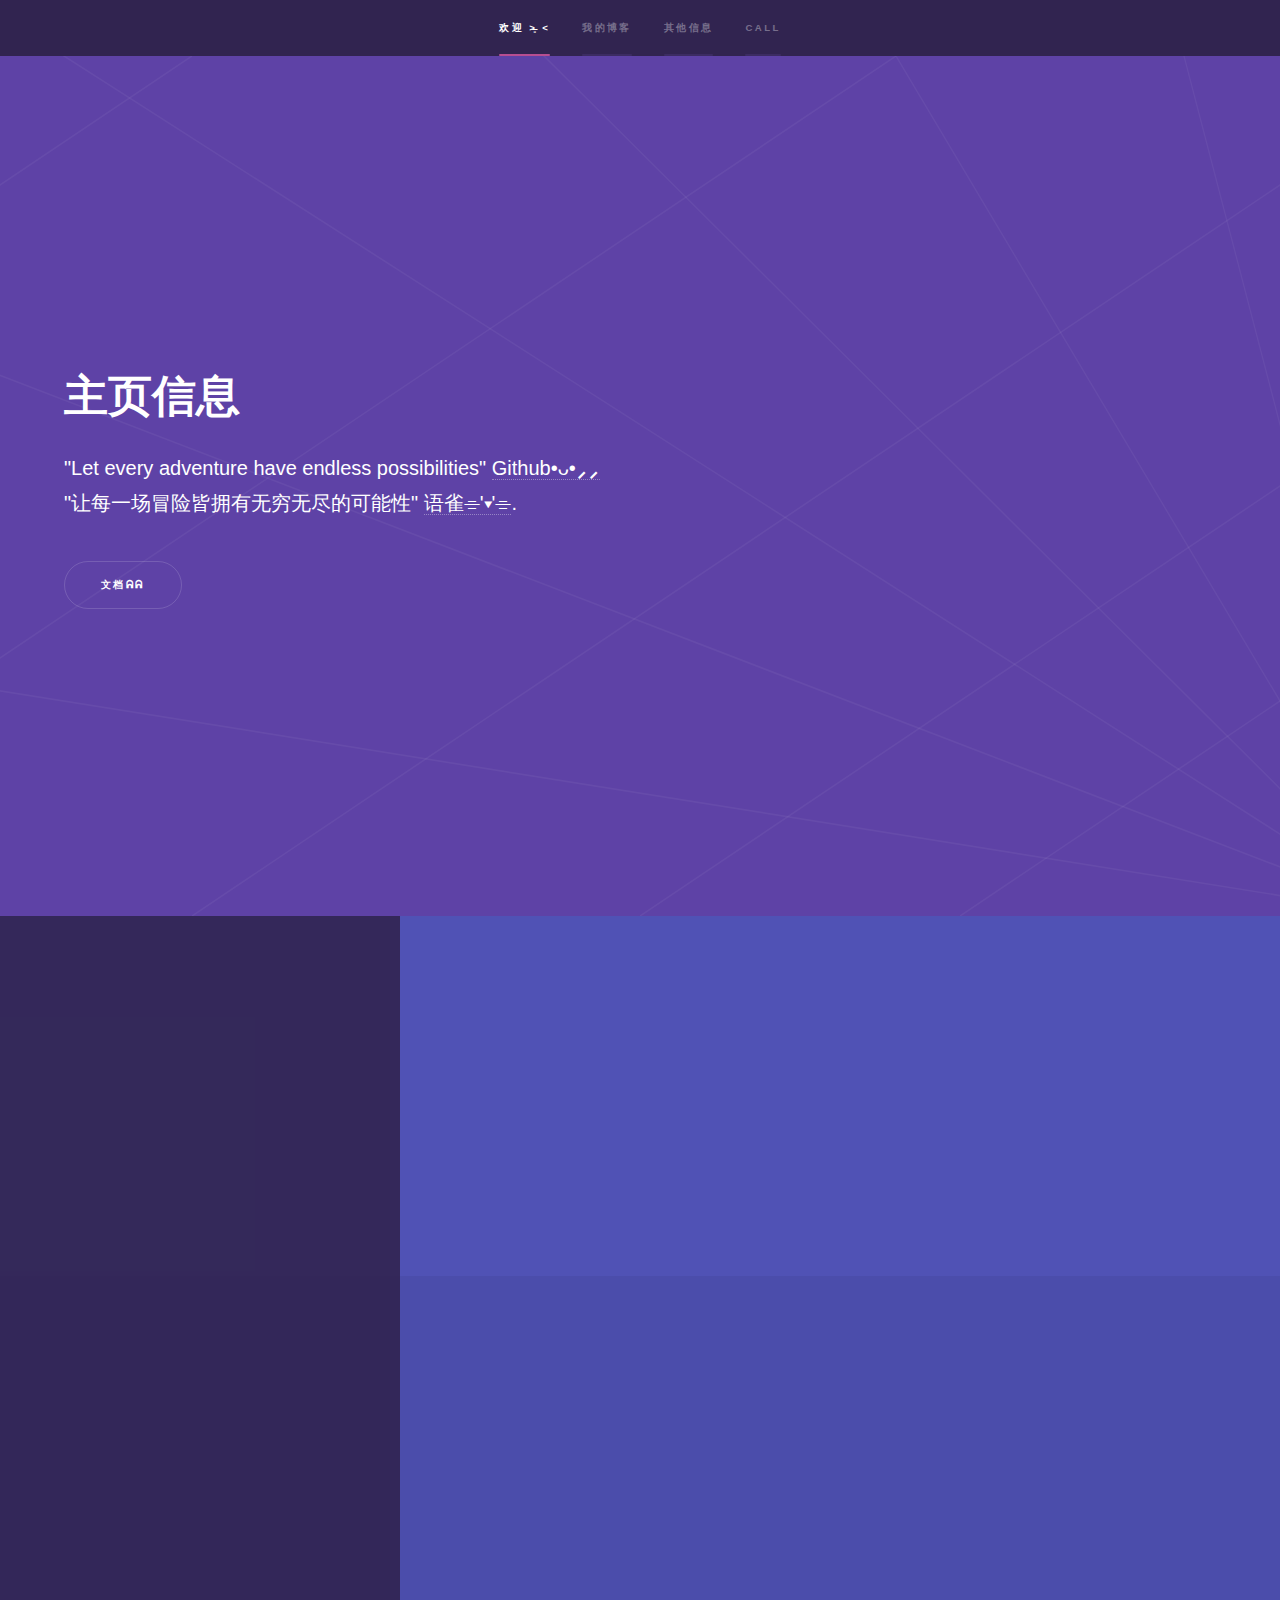
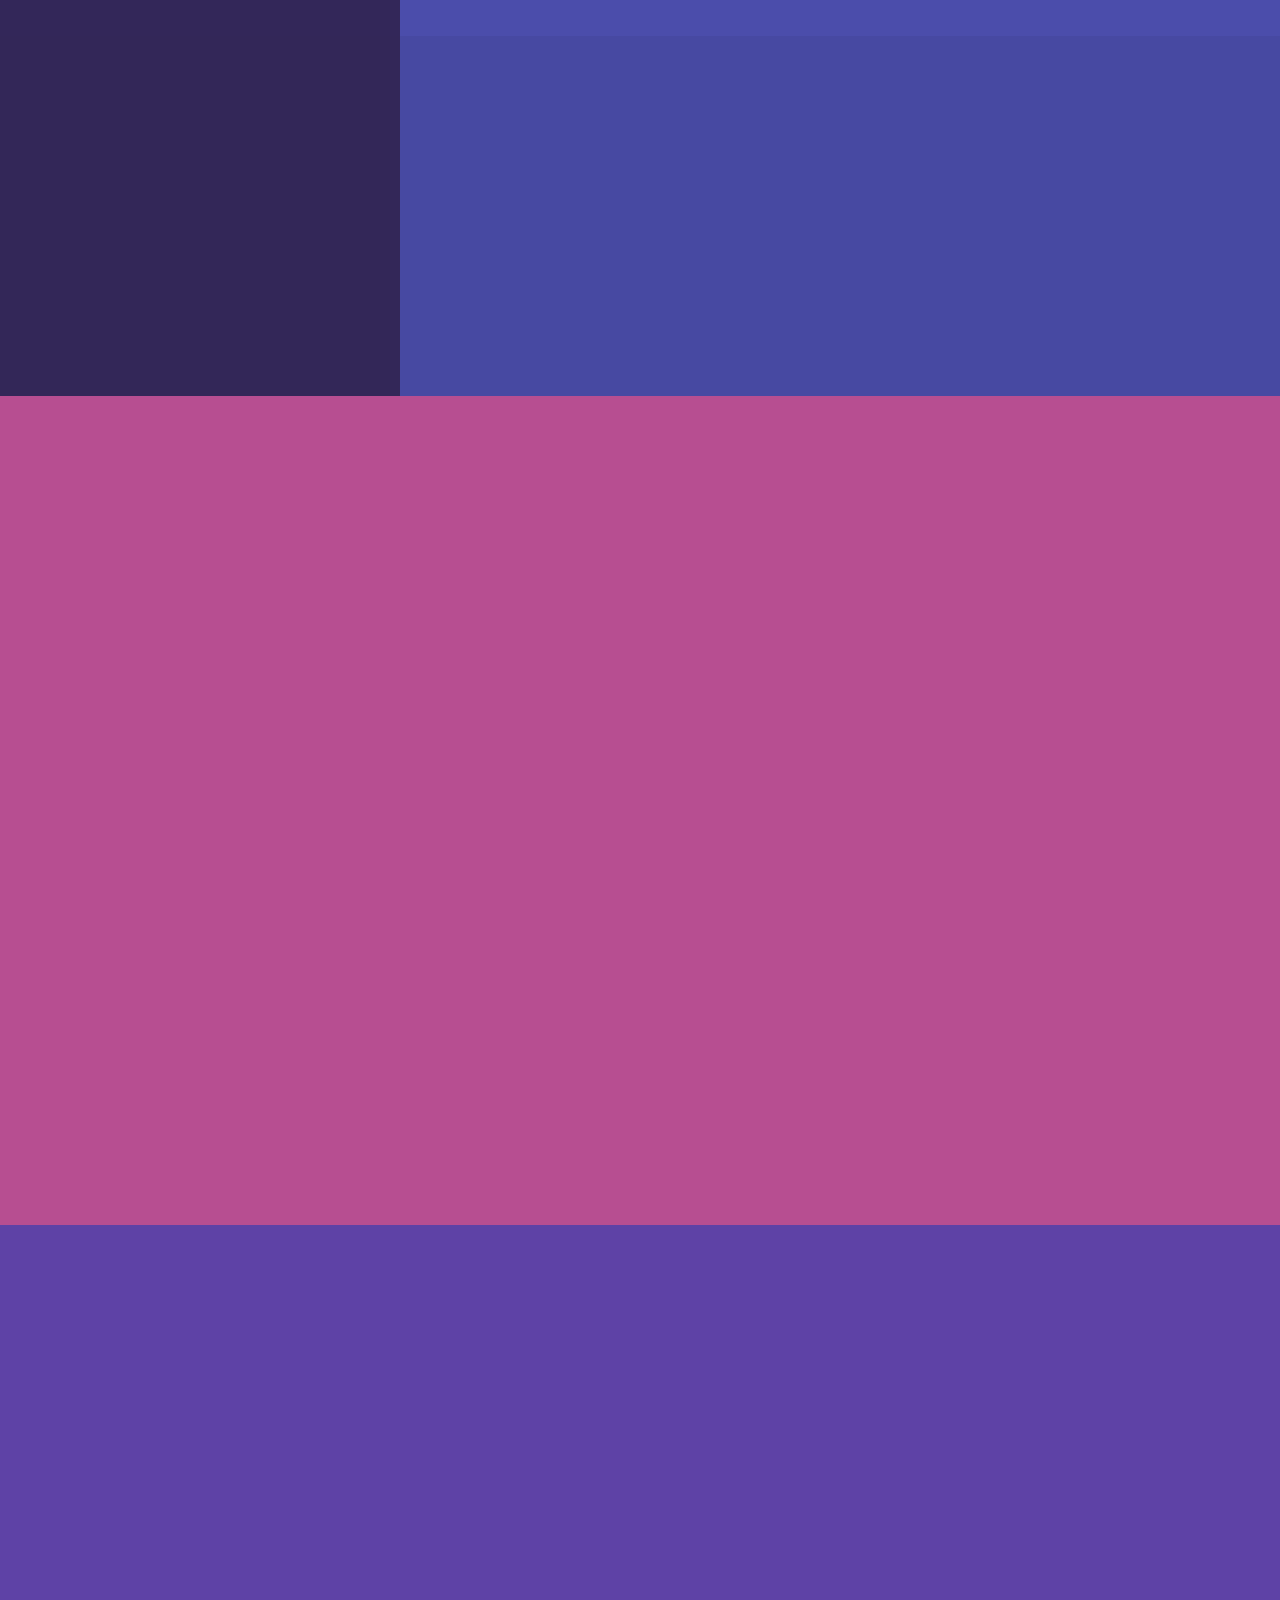
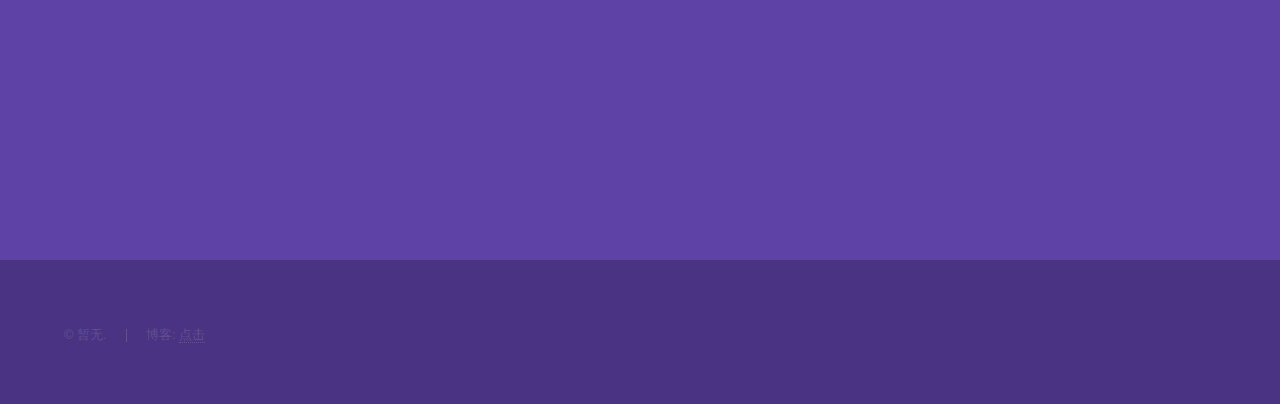
==== commit 9c3ed03d: "Update index.html" ====
--- a/index.html
+++ b/index.html
@@ -11,6 +11,16 @@
 		<meta name="viewport" content="width=device-width, initial-scale=1, user-scalable=no" />
 		<link rel="stylesheet" href="assets/css/main.css" />
 		<noscript><link rel="stylesheet" href="assets/css/noscript.css" /></noscript>
+				<style>
+			body{
+			margin:  0;
+				width: 100%;
+				height: 10vh;
+				font-family:"Exo",sans-serif;color:#fff;background: linear-gradient( -45deg, #ee7752, #e73c7e,#23a6d5,#23d5ab);
+				background-size: 480% 408%;
+				animation:  gradientBG 15s ease infinite;
+			}
+		</style>
 	</head>
 	<body class="is-preload">
 
